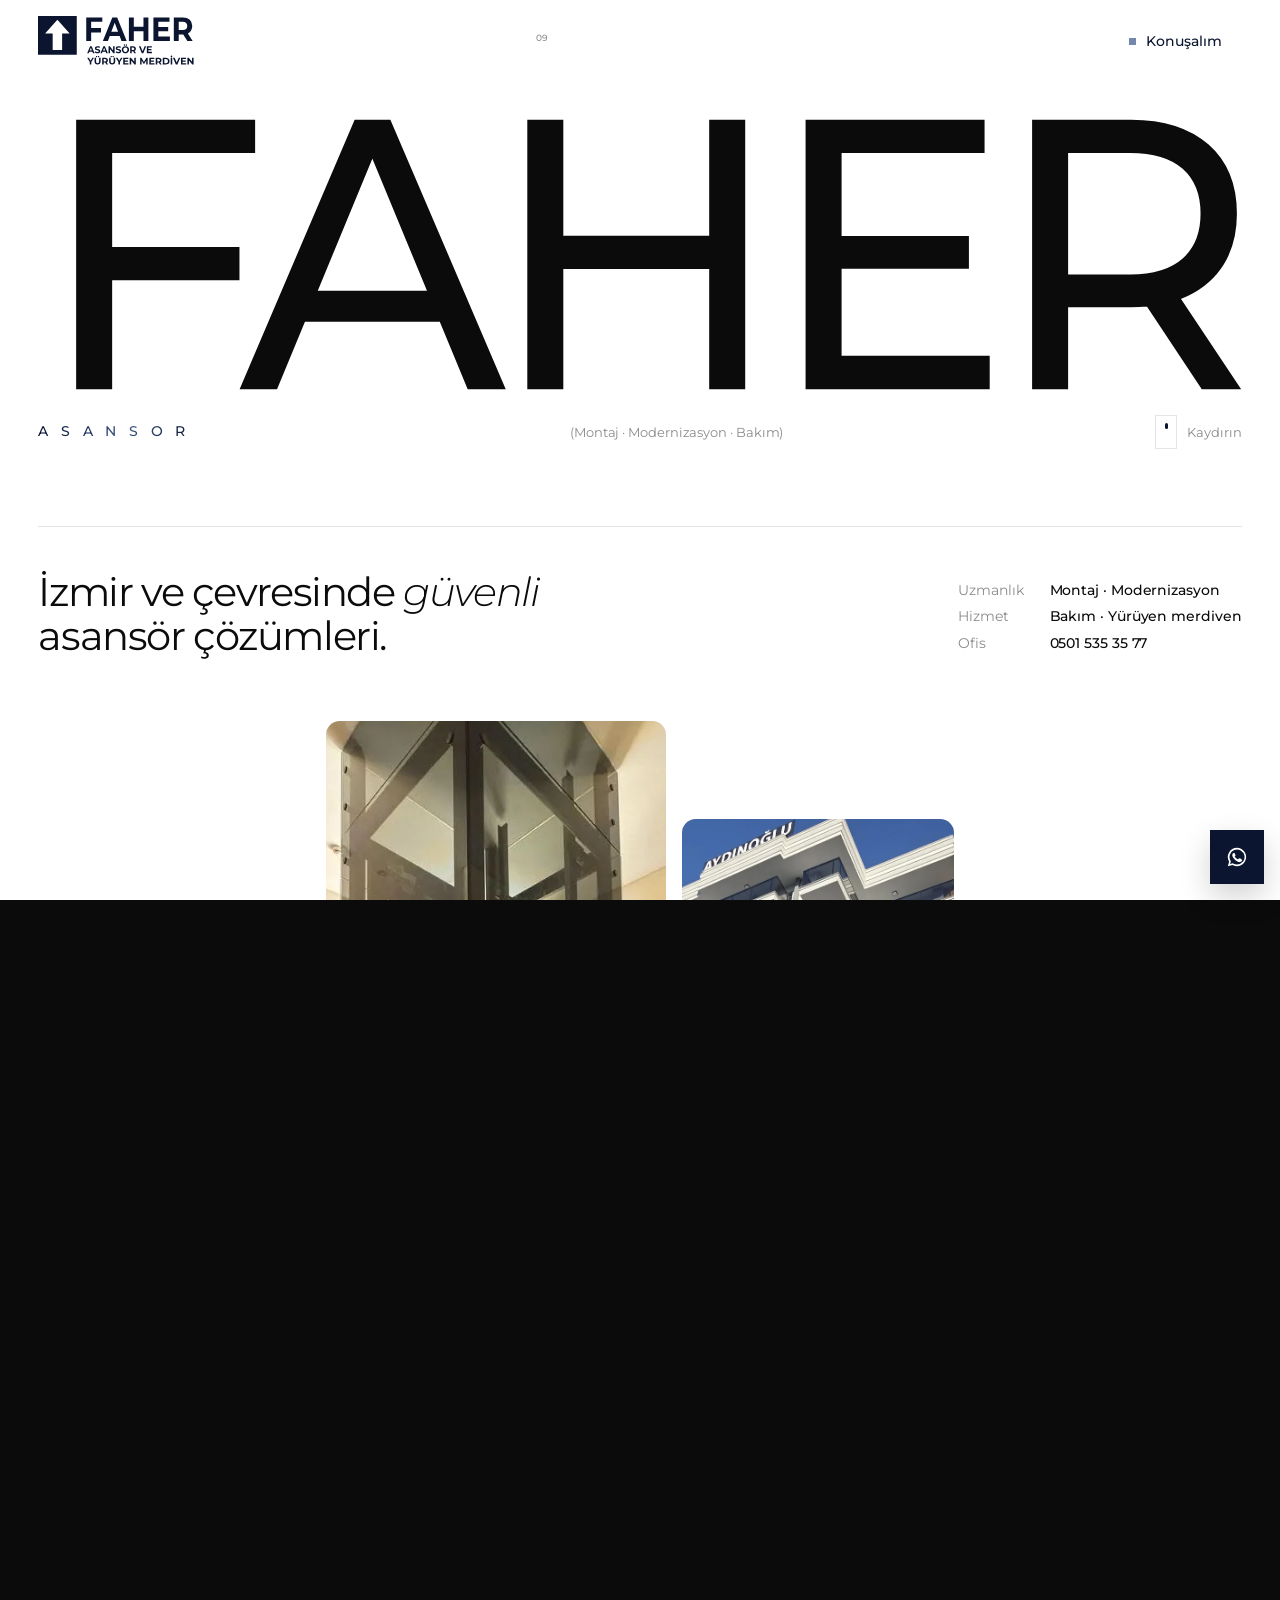
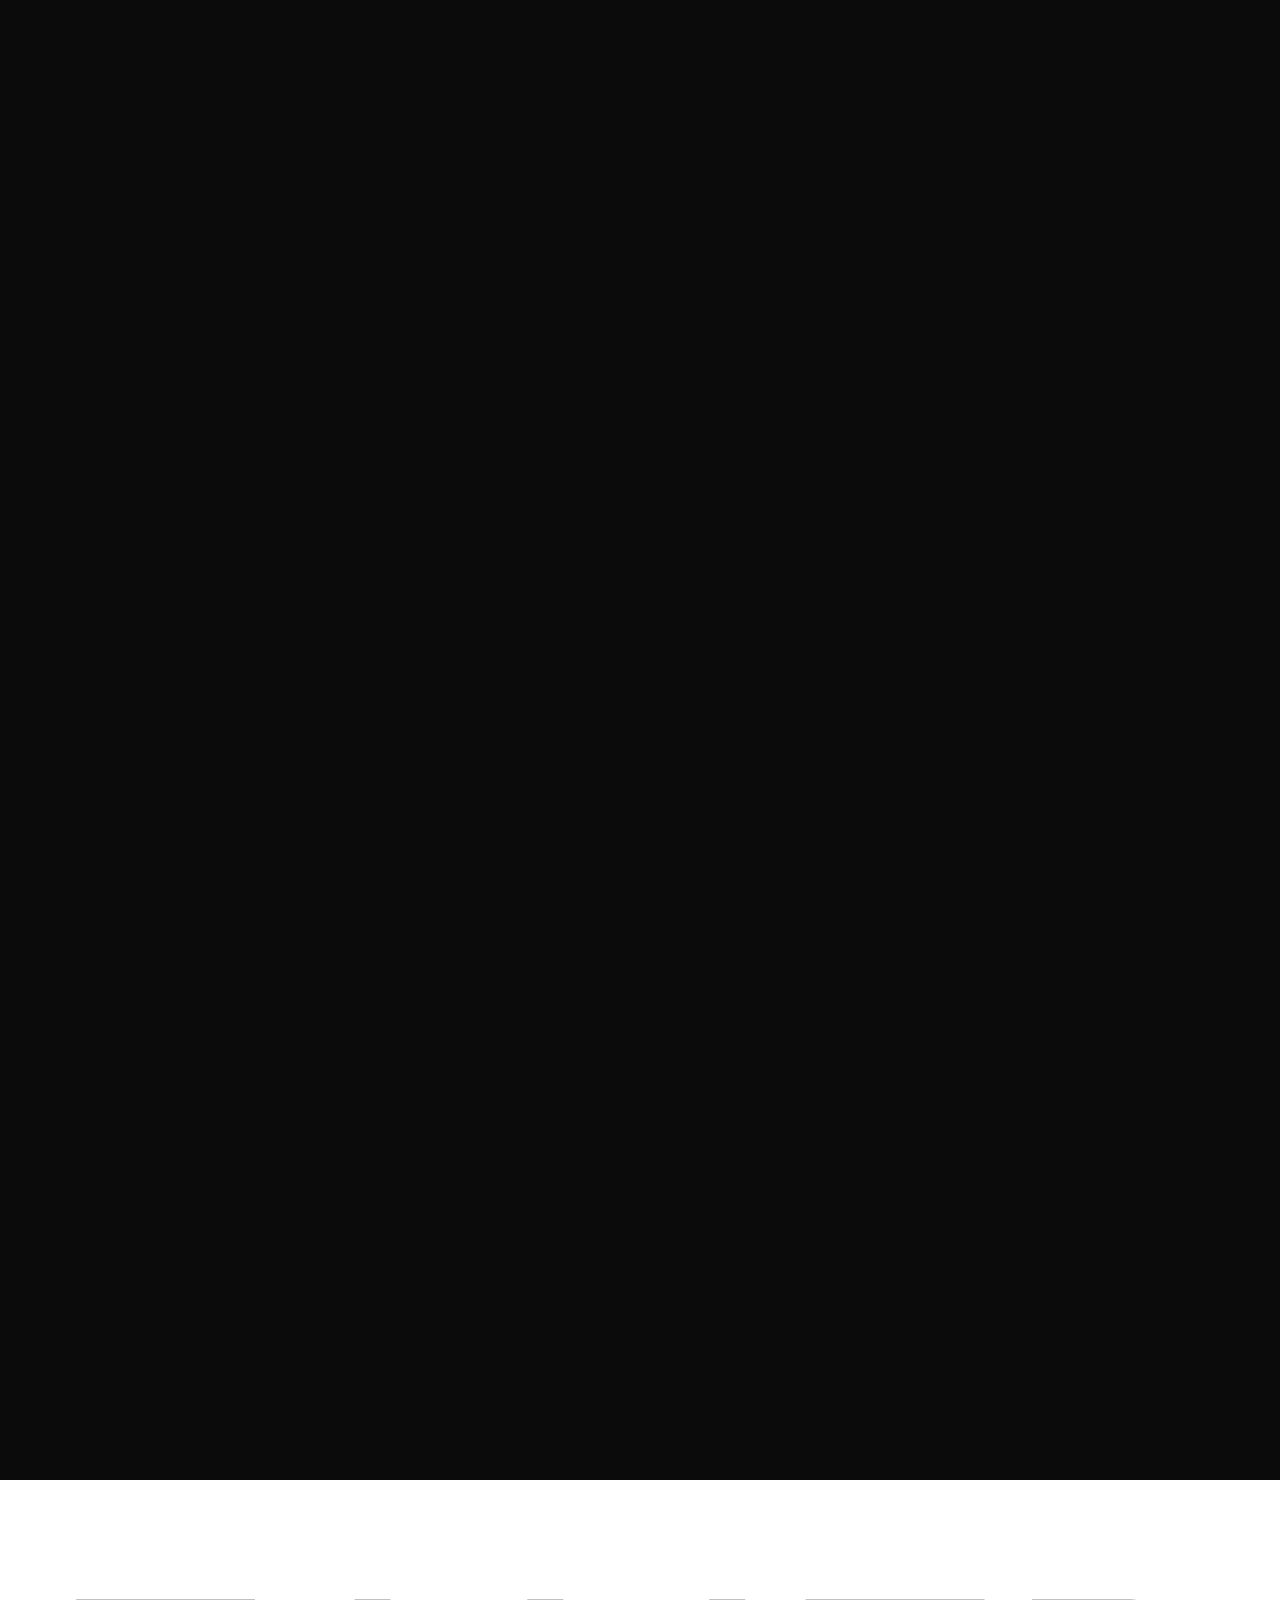
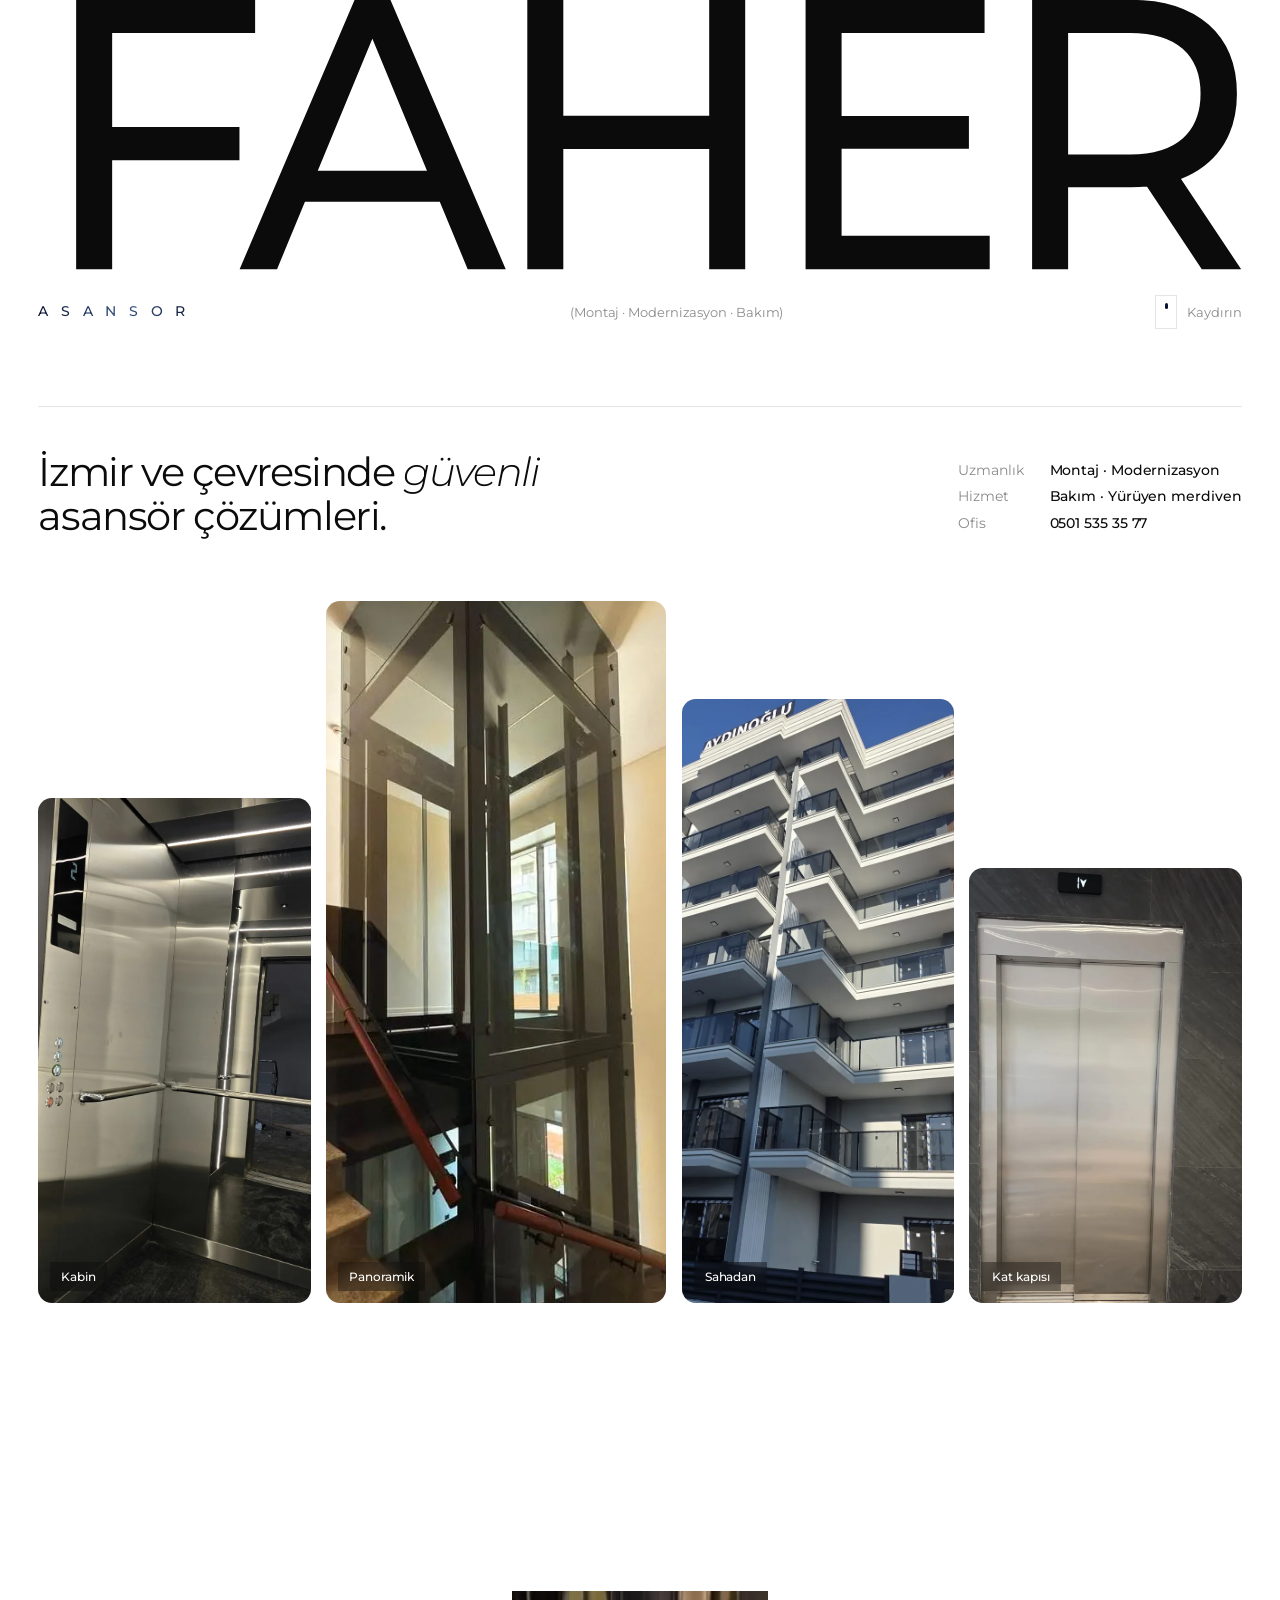
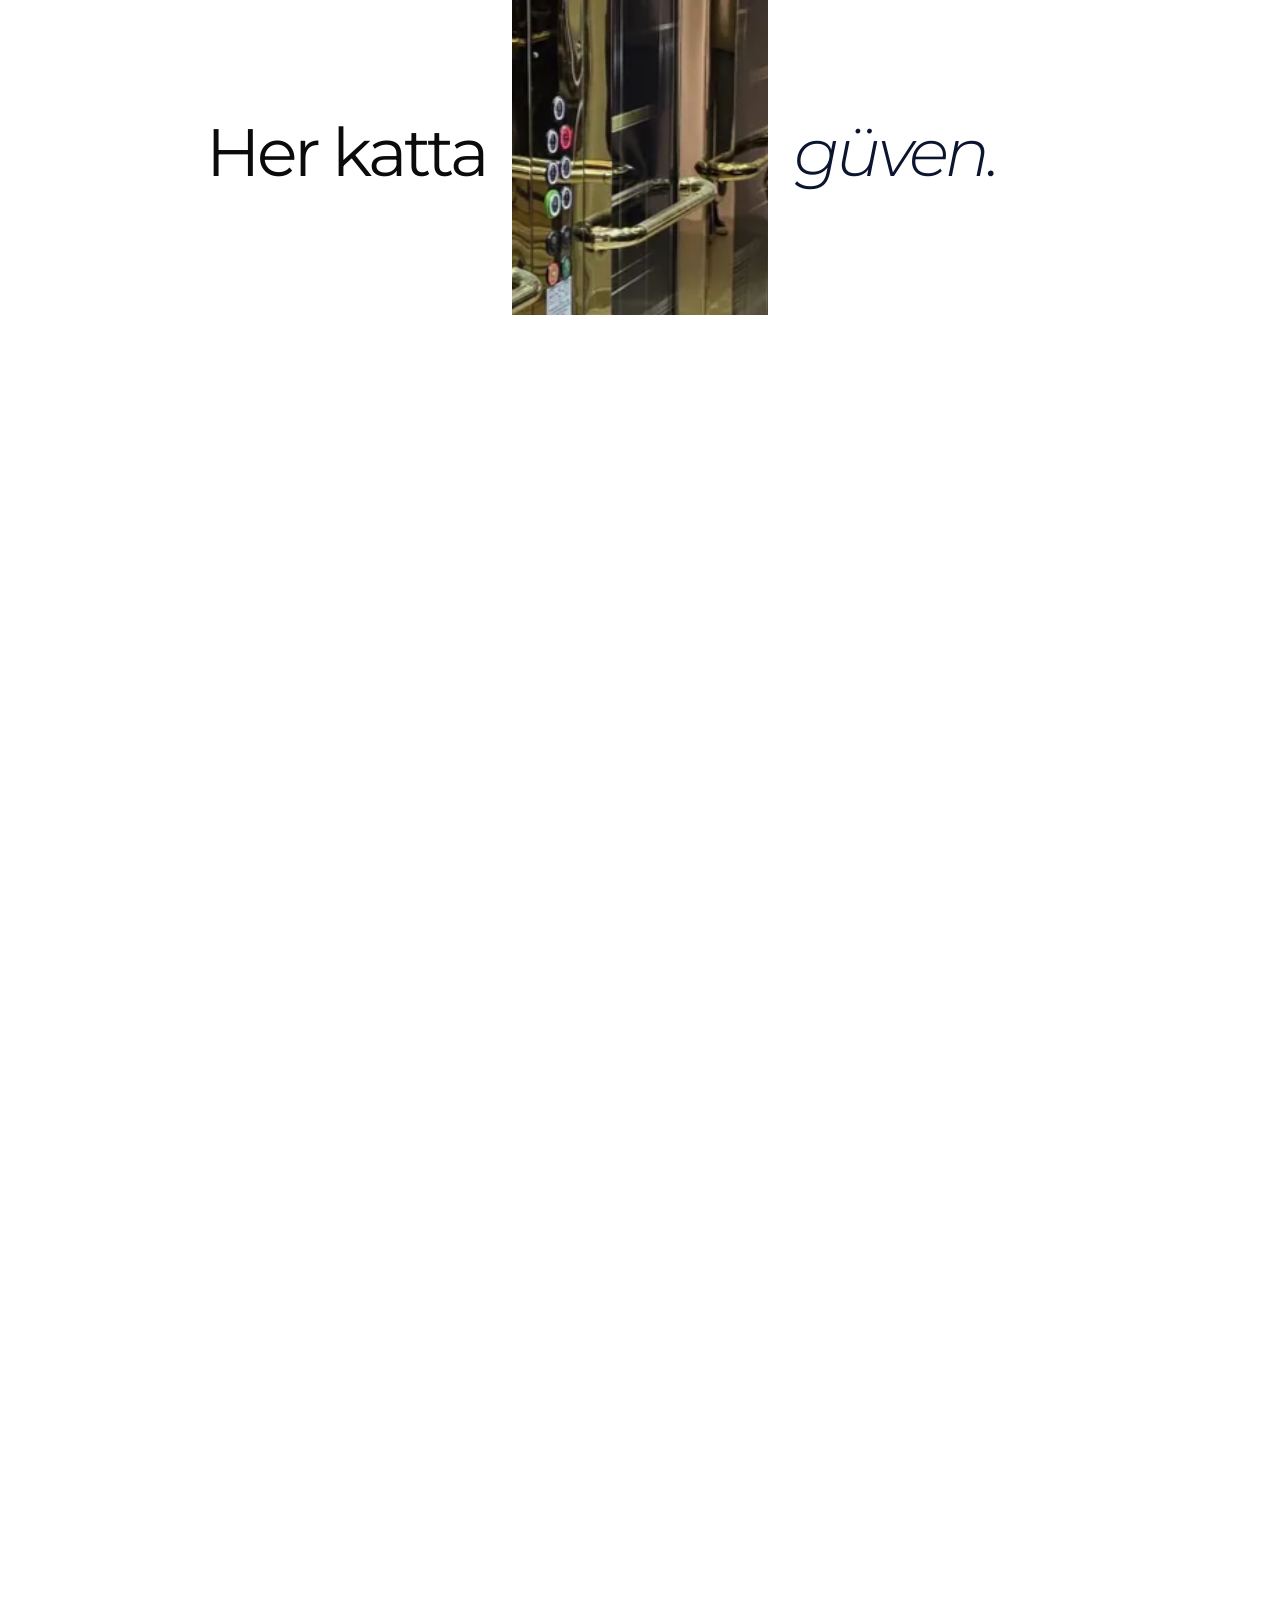
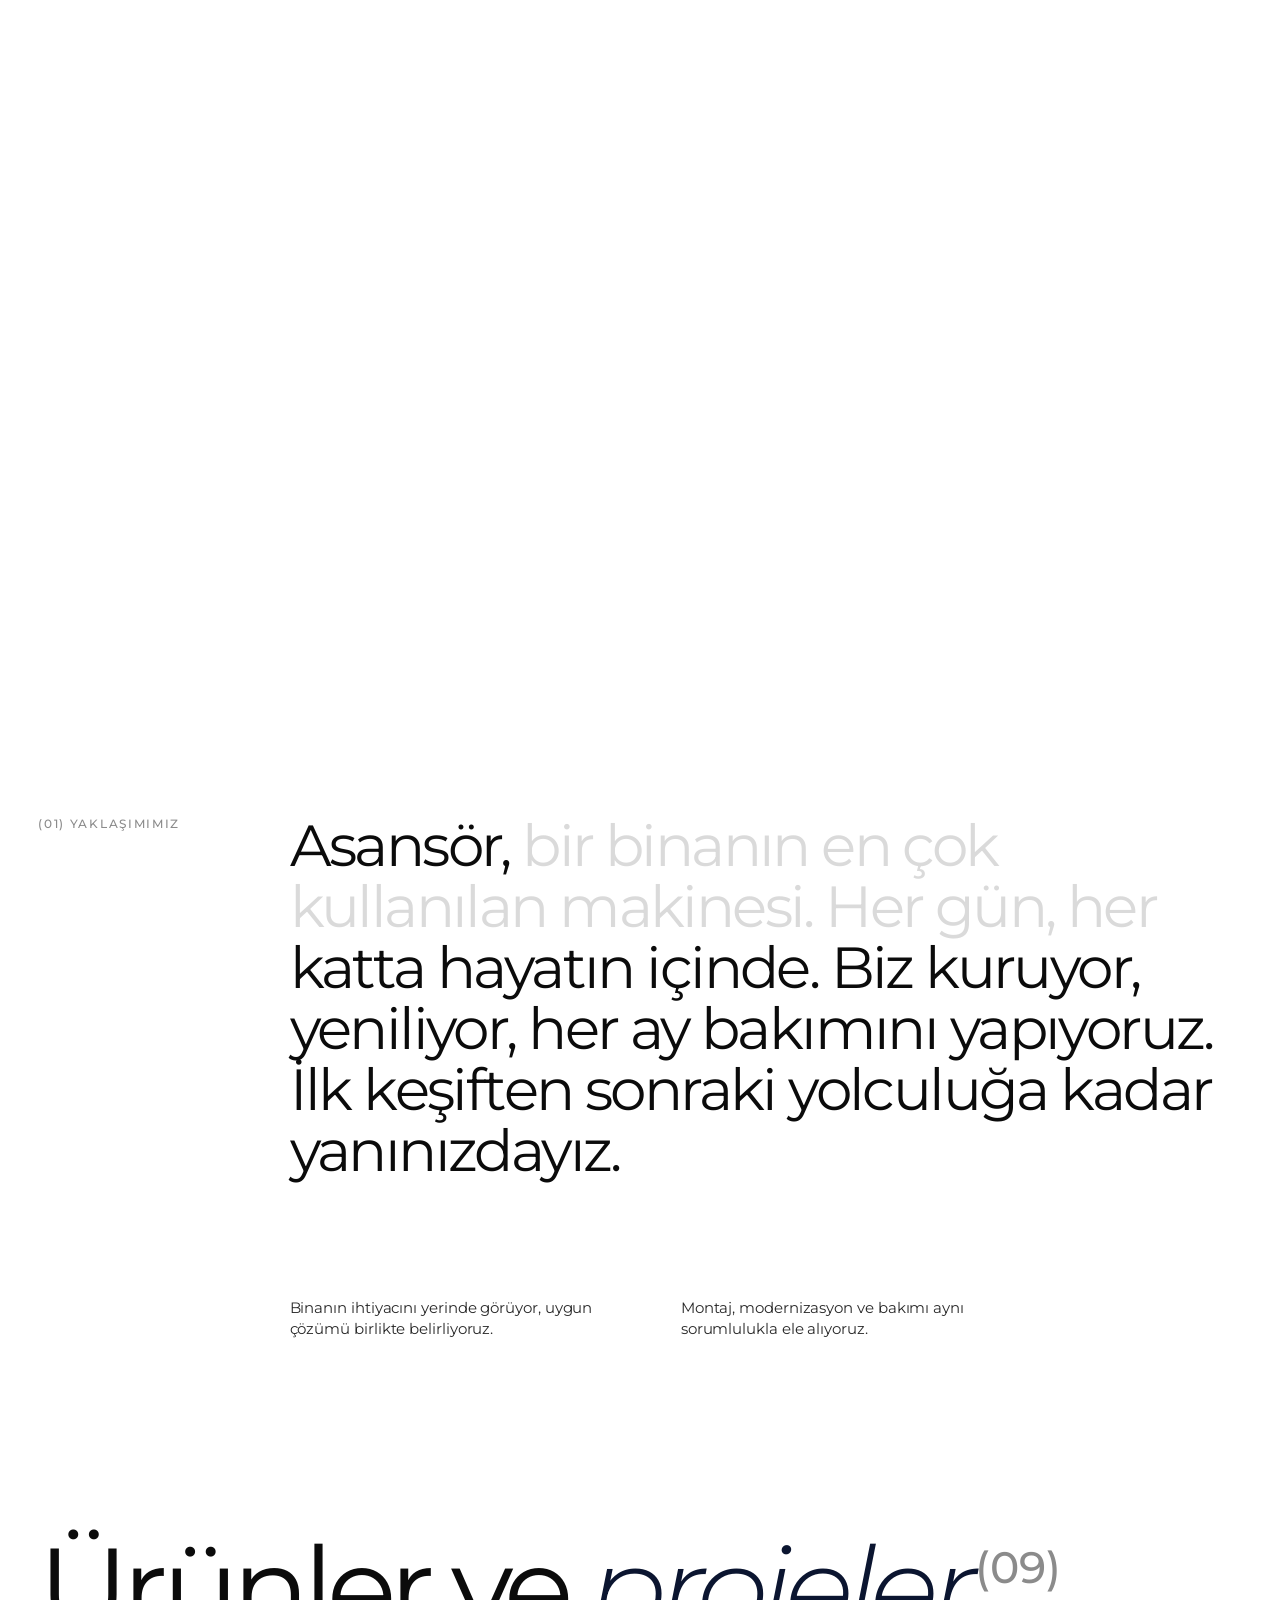
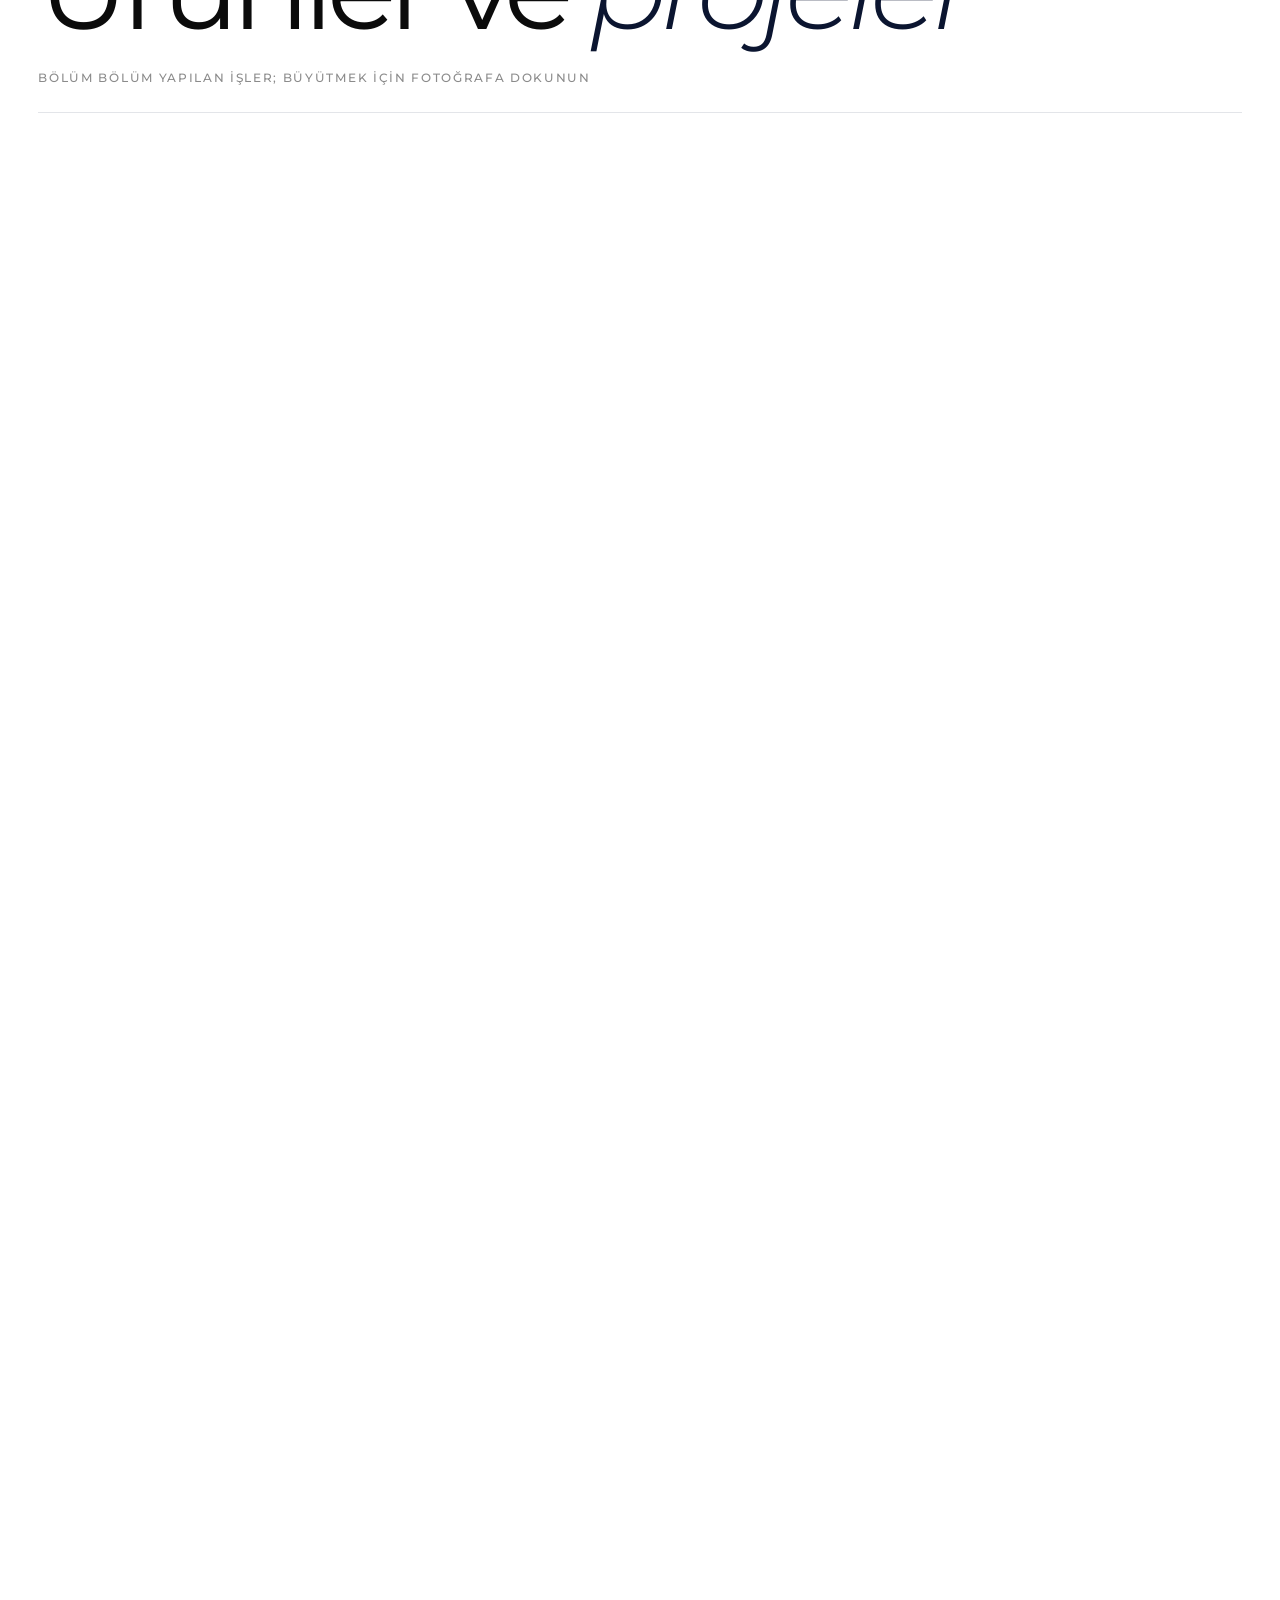
==== index.html @ 50ad5e15 "Faher Asansor kurumsal site v7: 80 saha fotografi, 13 bolum" ====
<!doctype html>
<html lang="tr"><head><meta charset="utf-8"><meta name="viewport" content="width=device-width,initial-scale=1,viewport-fit=cover">
<title>Faher Asansör | İzmir ve çevresinde asansör çözümleri</title>
<meta name="description" content="İzmir ve çevresinde asansör montajı, modernizasyon, bakım ve yürüyen merdiven çözümleri. Faher Asansör ile iletişime geçin.">
<meta name="theme-color" content="#ffffff"><meta property="og:title" content="Faher Asansör"><meta property="og:description" content="İzmir ve çevresinde güvenli asansör çözümleri."><meta property="og:image" content="assets/hero-kabin.webp">
<link rel="icon" href="assets/faher_ikon.svg" type="image/svg+xml">
<link rel="preconnect" href="https://fonts.googleapis.com"><link rel="preconnect" href="https://fonts.gstatic.com" crossorigin><link rel="stylesheet" href="https://fonts.googleapis.com/css2?family=Montserrat:ital,wght@0,300;0,400;0,500;0,600;1,300;1,400&display=swap">

<style>
:root{
  --bg:#ffffff;
  --bg-2:#f4f5f7;
  --ink:#0b0b0b;
  --ink-2:#2a2a2a;
  --gray:#8b8b8b;
  --line:#e3e5e9;
  --accent:#0b1530;
  --accent-d:#0b1530;
  --accent-grad:linear-gradient(105deg,#0b1530 0%,#263d66 38%,#405b88 52%,#0b1530 100%);
  --font:"Montserrat",system-ui,-apple-system,"Segoe UI",Roboto,sans-serif;
  --gut:clamp(16px,3vw,44px);
  --ease:cubic-bezier(.22,1,.36,1);
  --io:cubic-bezier(.76,0,.24,1);
  --r:14px;
}
*{box-sizing:border-box;margin:0;padding:0}
html{-webkit-text-size-adjust:100%}
html.lenis,html.lenis body{height:auto}
.lenis.lenis-smooth{scroll-behavior:auto!important}
body{background:var(--bg);color:var(--ink);font-family:var(--font);font-weight:400;line-height:1.45;overflow-x:hidden;-webkit-font-smoothing:antialiased;letter-spacing:-.005em}
a{color:inherit;text-decoration:none}
button{font:inherit;color:inherit;background:none;border:0;cursor:pointer}
img,video{display:block;max-width:100%}
::selection{background:var(--ink);color:#fff}
.accent-t{background:var(--accent-grad);-webkit-background-clip:text;background-clip:text;color:transparent}
.tag{font-size:12px;font-weight:500;letter-spacing:.14em;text-transform:uppercase;color:var(--gray)}
.paren{color:var(--gray);font-weight:400}
sup.c{font-size:.38em;font-weight:500;vertical-align:top;position:relative;top:.35em;margin-left:.12em;color:var(--gray);letter-spacing:0}

/* ---------------- header ---------------- */
.hdr{position:fixed;inset:0 0 auto;z-index:50;display:grid;grid-template-columns:1fr auto 1fr;align-items:center;padding:16px var(--gut);transition:transform .7s var(--ease),background .4s,border-color .4s;border-bottom:1px solid transparent}
.hdr.hide{transform:translateY(-105%)}
.hdr.solid{background:rgba(255,255,255,.86);backdrop-filter:blur(16px);-webkit-backdrop-filter:blur(16px);border-color:var(--line)}
.brand{display:flex;align-items:center;gap:12px}
.brand img{width:40px;height:auto}
.brand .w{display:flex;flex-direction:column;line-height:1}
.brand .w b{font-weight:600;font-size:15px;letter-spacing:.16em}
.brand .w i{font-style:normal;font-size:8.5px;letter-spacing:.78em;margin-top:5px;font-weight:500}
.nav{display:flex;gap:30px;font-size:14px;font-weight:500}
.nav a{position:relative;padding:4px 0}
.nav a sup{font-size:9px;color:var(--gray);margin-left:2px}
.nav a::after{content:"";position:absolute;left:0;right:0;bottom:0;height:1px;background:currentColor;transform:scaleX(0);transform-origin:right;transition:transform .6s var(--ease)}
.nav a:hover::after{transform:scaleX(1);transform-origin:left}
.hdr-r{justify-self:end;display:flex;align-items:center;gap:10px}
.btn-k{display:inline-flex;align-items:center;gap:10px;height:44px;padding:0 20px;border-radius:0;background:var(--ink);color:#fff;font-size:14px;font-weight:500;overflow:hidden;position:relative;isolation:isolate}
.btn-k::before{content:"";position:absolute;inset:0;background:var(--accent-grad);transform:translateY(101%);transition:transform .6s var(--ease);z-index:-1}
.btn-k:hover::before{transform:none}
.btn-k:hover{color:var(--ink)}
.btn-k .d{width:7px;height:7px;border-radius:0;background:var(--accent);transition:background .4s}
.btn-k:hover .d{background:var(--ink)}
.burger{display:none;width:44px;height:44px;border-radius:0;border:1px solid var(--line);place-items:center;background:#fff}
.burger i{display:block;width:16px;height:7px;position:relative}
.burger i::before,.burger i::after{content:"";position:absolute;left:0;right:0;height:1.5px;background:var(--ink);transition:transform .5s var(--ease)}
.burger i::before{top:0}.burger i::after{bottom:0}
body.open .burger i::before{transform:translateY(2.75px) rotate(45deg)}
body.open .burger i::after{transform:translateY(-2.75px) rotate(-45deg)}
.mnav{position:fixed;inset:0;z-index:45;background:#fff;padding:100px var(--gut) 30px;display:flex;flex-direction:column;justify-content:space-between;clip-path:inset(0 0 100% 0);transition:clip-path .8s var(--io)}
body.open .mnav{clip-path:inset(0)}
body.open .hdr{background:#fff;transform:none}
.mnav nav a{display:flex;justify-content:space-between;align-items:baseline;font-size:clamp(40px,11vw,64px);font-weight:500;letter-spacing:-.04em;line-height:1.1;padding:8px 0;border-bottom:1px solid var(--line)}
.mnav nav a span{font-size:13px;letter-spacing:0;color:var(--gray);font-weight:400}
.mnav .m-foot{display:flex;flex-direction:column;gap:8px;font-size:15px}
@media (max-width:960px){.nav{display:none}.hdr{grid-template-columns:1fr auto}.burger{display:grid}.hdr-r .btn-k{display:none}}

/* ---------------- line reveal ---------------- */
.lr{display:block;overflow:hidden}
.lr>span{display:block;transform:translateY(110%);transition:transform 1.25s var(--ease)}
.in .lr>span,.lr.in>span{transform:none}
.fade{opacity:0;transform:translateY(24px);transition:opacity 1.1s var(--ease),transform 1.1s var(--ease)}
.fade.in{opacity:1;transform:none}

/* ---------------- hero ---------------- */
.hero{padding:104px var(--gut) 0;display:flex;flex-direction:column}
.hero .wordmark{padding-bottom:clamp(40px,6vw,90px);border-bottom:1px solid var(--line);margin-bottom:clamp(28px,3.4vw,48px)}
.hero-top{display:grid;grid-template-columns:1.5fr 1fr;gap:40px;align-items:start}
.hero-lead{font-size:clamp(26px,3.15vw,50px);line-height:1.08;letter-spacing:-.035em;font-weight:400;max-width:20ch}
.hero-lead em{font-style:italic;font-weight:300}
.hero-meta{justify-self:end;display:grid;grid-template-columns:auto auto;gap:6px 26px;font-size:14px;padding-top:10px}
.hero-meta dt{color:var(--gray)}
.hero-meta dd{font-weight:500}
.hero-reel{display:grid;grid-template-columns:1fr 1.25fr 1fr 1fr;gap:clamp(10px,1.2vw,18px);margin:clamp(36px,5vw,72px) 0 0;align-items:end;height:min(78svh,62vw)}
.reel{position:relative;overflow:hidden;border-radius:var(--r);background:var(--bg-2);height:100%;clip-path:inset(100% 0 0 0 round var(--r));transition:clip-path 1.5s var(--io)}
.reel:nth-child(1){height:72%}
.reel:nth-child(3){height:86%}
.reel:nth-child(4){height:62%}
.ready .reel{clip-path:inset(0 0 0 0 round var(--r))}
.ready .reel:nth-child(2){transition-delay:.08s}.ready .reel:nth-child(3){transition-delay:.16s}.ready .reel:nth-child(4){transition-delay:.24s}
.reel img{position:absolute;inset:0;width:100%;height:100%;object-fit:cover;transform:scale(1.2);transition:transform 2.2s var(--ease)}
.ready .reel img{transform:scale(1)}
.reel .lbl{position:absolute;left:12px;bottom:12px;font-size:12px;font-weight:500;color:#fff;background:rgba(11,11,11,.35);backdrop-filter:blur(8px);-webkit-backdrop-filter:blur(8px);padding:6px 11px;border-radius:0}
.wordmark{position:relative;line-height:.8;padding-bottom:clamp(14px,2vw,26px)}
.wordmark svg{width:100%;height:auto;display:block;overflow:visible}
.wordmark text{font-family:var(--font);font-weight:500;letter-spacing:-.045em}
.wordmark .wm-row{display:flex;justify-content:space-between;align-items:center;margin-top:10px;font-size:13px}
.wordmark .wm-row .fu{letter-spacing:.9em;font-weight:500;font-size:clamp(10px,1.1vw,15px)}
.wm-ch{transform:translateY(105%);transition:transform 1.5s var(--ease) .25s}
.ready .wm-ch{transform:none}
.scroll-ind{display:flex;align-items:center;gap:10px;color:var(--gray)}
.scroll-ind i{width:22px;height:34px;border:1px solid var(--line);border-radius:0;position:relative}
.scroll-ind i::after{content:"";position:absolute;left:50%;top:7px;width:3px;height:6px;margin-left:-1.5px;border-radius:2px;background:var(--accent);animation:sc 1.8s var(--ease) infinite}
@keyframes sc{60%{transform:translateY(10px);opacity:0}100%{opacity:0}}
@media (max-width:820px){
  .hero{padding-top:96px}
  .hero-top{grid-template-columns:1fr;gap:24px}
  .hero-meta{justify-self:start}
  .hero-reel{grid-template-columns:repeat(4,72vw);overflow-x:auto;scroll-snap-type:x mandatory;margin-left:calc(var(--gut) * -1);margin-right:calc(var(--gut) * -1);padding:0 var(--gut);scrollbar-width:none;min-height:0;height:min(64svh,520px);flex:none;align-items:stretch}
  .hero-reel::-webkit-scrollbar{display:none}
  .reel,.reel:nth-child(n){height:100%;scroll-snap-align:center}
  .wordmark .wm-row .hide-m{display:none}
}

/* ---------------- stage (expanding film) ---------------- */
.stage{height:280vh;position:relative}
.stage-pin{position:sticky;top:0;height:100svh;overflow:hidden;display:grid;place-items:center}
.stage-film{position:absolute;inset:0;clip-path:inset(var(--y,30%) var(--x,38%) round var(--rr,14px));will-change:clip-path}
.stage-film img{width:100%;height:100%;object-fit:cover;transform:scale(var(--s,1.3))}
.stage-film::after{content:"";position:absolute;inset:0;background:linear-gradient(180deg,rgba(0,0,0,.15),rgba(0,0,0,.45));opacity:var(--sh,0)}
.stage-pin{background:#fff}
.stage-w{position:absolute;top:50%;font-size:clamp(34px,5.2vw,96px);font-weight:400;letter-spacing:-.05em;line-height:1;white-space:nowrap;transform:translateY(-50%);z-index:2;color:var(--ink);transition:color .6s var(--ease)}
.stage-pin.cov .stage-w{color:#fff}
.stage-w.l{right:calc(50% + 12vw)}
.stage-w.r{left:calc(50% + 12vw)}
.stage-w em{font-style:italic;font-weight:300}
.stage-cap{position:absolute;left:var(--gut);right:var(--gut);bottom:28px;display:flex;justify-content:space-between;color:#fff;font-size:13px;z-index:2;opacity:var(--sh,0)}
@media (max-width:820px){.stage{height:220vh}.stage-w{font-size:11vw;transform:none}.stage-w.l{right:auto;left:var(--gut);top:12svh}.stage-w.r{left:auto;right:var(--gut);top:auto;bottom:12svh}}

/* ---------------- manifesto ---------------- */
.mf{padding:clamp(110px,15vw,220px) var(--gut)}
.mf-grid{display:grid;grid-template-columns:200px 1fr;gap:clamp(20px,4vw,60px)}
.mf-txt{font-size:clamp(30px,4.5vw,74px);line-height:1.06;letter-spacing:-.045em;font-weight:400}
.mf-txt .w{color:#d9dce2;transition:color .4s}
.mf-txt .w.on{color:var(--ink)}
.mf-txt .pic{display:inline-block;vertical-align:middle;width:1.9em;height:.92em;border-radius:0;overflow:hidden;margin:0 .08em;position:relative;top:-.06em;transform:scale(0);transition:transform .9s var(--ease)}
.mf-txt .pic.on{transform:none}
.mf-txt .pic img,.mf-txt .pic video{width:100%;height:100%;object-fit:cover}
.mf-foot{grid-column:2;display:flex;gap:clamp(20px,4vw,60px);margin-top:clamp(40px,5vw,70px);font-size:15px;color:var(--ink-2);flex-wrap:wrap}
.mf-foot p{max-width:34ch}
@media (max-width:820px){.mf-grid{grid-template-columns:1fr}.mf-foot{grid-column:1}}

/* ---------------- work ---------------- */
.work{padding:0 var(--gut) clamp(90px,12vw,170px)}
.work-head{display:flex;justify-content:space-between;align-items:flex-end;flex-wrap:wrap;gap:24px;padding-bottom:26px;border-bottom:1px solid var(--line);margin-bottom:clamp(26px,3vw,40px)}
.h2{font-size:clamp(52px,9vw,156px);font-weight:400;letter-spacing:-.06em;line-height:.88}
.filters{display:flex;flex-wrap:wrap;gap:4px 22px;font-size:15px;font-weight:500}
.filters button{position:relative;color:var(--gray);transition:color .3s;padding:4px 0 4px 14px}
.filters button sup{font-size:10px;margin-left:2px}
.filters button::before{content:"";position:absolute;left:0;top:50%;width:7px;height:7px;margin-top:-3.5px;border-radius:0;background:var(--accent-grad);transform:scale(0);transition:transform .4s var(--ease)}
.filters button.on{color:var(--ink)}
.filters button.on::before{transform:scale(1)}
.filters button:hover{color:var(--ink)}
.grid{display:grid;grid-template-columns:repeat(12,1fr);gap:clamp(30px,4vw,64px) clamp(12px,1.6vw,24px)}
.card{grid-column:span 4;transition:opacity .6s var(--ease)}
.card:nth-child(6n+1){grid-column:span 5}
.card:nth-child(6n+2){grid-column:7 / span 6;margin-top:clamp(40px,10vw,160px)}
.card:nth-child(6n+3){grid-column:2 / span 4}
.card:nth-child(6n+4){grid-column:7 / span 5;margin-top:clamp(20px,6vw,90px)}
.card:nth-child(6n+5){grid-column:1 / span 6}
.card:nth-child(6n+6){grid-column:8 / span 5;margin-top:clamp(40px,10vw,160px)}
.card.off{display:none}
.grid.filtered .card{grid-column:span 6!important;margin-top:0!important}
.c-media{position:relative;aspect-ratio:4/5;border-radius:var(--r);overflow:hidden;background:var(--bg-2);cursor:pointer;transform:translateZ(0)}
.c-media img,.c-media video{position:absolute;inset:0;width:100%;height:100%;object-fit:cover;transition:transform 1.4s var(--ease),opacity .6s}
.c-media video{opacity:0}
.card.play .c-media video{opacity:1}
.card:hover .c-media img,.card:hover .c-media video{transform:scale(1.04)}
.c-info{display:grid;grid-template-columns:auto 1fr auto;gap:14px;align-items:baseline;padding-top:16px}
.c-info .n{font-size:13px;color:var(--gray)}
.c-info h3{font-size:clamp(20px,1.7vw,26px);font-weight:500;letter-spacing:-.03em}
.c-info p{font-size:14px;color:var(--gray);text-align:right}
@media (max-width:820px){
  .grid,.grid.filtered{grid-template-columns:1fr 1fr;gap:34px 12px}
  .card,.card:nth-child(n),.grid.filtered .card{grid-column:span 2!important;margin-top:0!important}
  .card:nth-child(n){grid-column:span 2!important}
  .c-info{grid-template-columns:auto 1fr}
  .c-info p{grid-column:2;text-align:left;margin-top:-10px}
}

/* ---------------- marquee ---------------- */
.mq{background:var(--ink);color:#fff;padding:clamp(22px,3vw,40px) 0;overflow:hidden}
.mq-in{display:flex;width:max-content;will-change:transform}
.mq-in span{display:flex;align-items:center;gap:clamp(20px,3vw,44px);padding-right:clamp(20px,3vw,44px);font-size:clamp(40px,7vw,120px);font-weight:400;letter-spacing:-.05em;line-height:1;white-space:nowrap}
.mq-in span em{font-style:italic;font-weight:300}
.mq-in img{width:clamp(36px,5vw,78px);height:auto}

/* ---------------- services ---------------- */
.svc{padding:clamp(90px,12vw,170px) var(--gut)}
.svc-head{display:grid;grid-template-columns:1fr 1fr;gap:30px;align-items:end;margin-bottom:clamp(36px,5vw,70px)}
.svc-head p{font-size:clamp(17px,1.4vw,20px);color:var(--ink-2);max-width:38ch;justify-self:end}
.svc-list{border-top:1px solid var(--line)}
.sv{position:relative;display:grid;grid-template-columns:90px 1fr 1fr 60px;gap:20px;align-items:center;padding:clamp(20px,2.6vw,34px) 14px;border-bottom:1px solid var(--line);overflow:hidden;isolation:isolate;transition:color .5s var(--ease)}
.sv::before{content:"";position:absolute;inset:0;background:var(--ink);transform:scaleY(0);transform-origin:bottom;transition:transform .6s var(--io);z-index:-1}
.sv:hover{color:#fff}
.sv:hover::before{transform:scaleY(1)}
.sv .n{font-size:13px;color:var(--gray)}
.sv h3{font-size:clamp(28px,4vw,62px);font-weight:400;letter-spacing:-.05em;line-height:1}
.sv p{font-size:15px;color:var(--gray);max-width:40ch;transition:color .5s}
.sv:hover p{color:rgba(255,255,255,.7)}
.sv .ar{justify-self:end;width:46px;height:46px;border-radius:0;border:1px solid var(--line);display:grid;place-items:center;font-size:18px;transition:transform .6s var(--ease),background .5s,border-color .5s,color .5s}
.sv:hover .ar{transform:rotate(-45deg);background:var(--accent-grad);border-color:transparent;color:var(--ink)}
.peek{position:fixed;left:0;top:0;width:240px;aspect-ratio:4/5;border-radius:12px;overflow:hidden;z-index:30;pointer-events:none;opacity:0;transform:translate(-50%,-50%) scale(.6) rotate(-4deg);transition:opacity .4s var(--ease),transform .6s var(--ease)}
.peek.on{opacity:1;transform:translate(-50%,-50%) scale(1) rotate(0)}
.peek img{width:100%;height:100%;object-fit:cover}
@media (max-width:820px){.svc-head{grid-template-columns:1fr}.svc-head p{justify-self:start}.sv{grid-template-columns:36px 1fr 46px;padding:20px 0}.sv p{grid-column:2/3}.sv .ar{grid-row:1;grid-column:3}.sv::before{display:none}.sv:hover{color:inherit}.peek{display:none}}

/* ---------------- process (stacking cards) ---------------- */
.proc{padding:0 var(--gut) clamp(90px,12vw,170px)}
.proc-head{display:flex;justify-content:space-between;align-items:flex-end;flex-wrap:wrap;gap:20px;margin-bottom:clamp(30px,4vw,60px)}
.stack{display:flex;flex-direction:column;gap:18px}
.sc{position:sticky;top:calc(96px + var(--i) * 18px);min-height:min(56svh,460px);background:#fff;border:1px solid var(--line);border-radius:22px;padding:clamp(24px,3.4vw,52px);display:grid;grid-template-columns:1fr 1.2fr;gap:30px;box-shadow:0 -10px 40px rgba(0,0,0,.04);transform-origin:top center}
.sc:nth-child(even){background:var(--bg-2)}
.sc .num{font-size:clamp(90px,14vw,230px);line-height:.8;font-weight:300;letter-spacing:-.07em}
.sc .tx{display:flex;flex-direction:column;justify-content:space-between;gap:30px}
.sc h3{font-size:clamp(30px,3.6vw,56px);font-weight:400;letter-spacing:-.045em;line-height:1}
.sc p{font-size:clamp(16px,1.3vw,19px);color:var(--ink-2);max-width:40ch}
.sc .meta{display:flex;justify-content:space-between;font-size:13px;color:var(--gray);border-top:1px solid var(--line);padding-top:16px}
@media (max-width:820px){.sc{grid-template-columns:1fr;top:calc(84px + var(--i) * 12px);min-height:0}}

/* ---------------- contact ---------------- */
.ct{padding:clamp(90px,12vw,170px) var(--gut) 0;border-top:1px solid var(--line)}
.ct-top{display:grid;grid-template-columns:1fr 1fr;gap:30px;align-items:end}
.ct h2{font-size:clamp(64px,13.5vw,240px);font-weight:400;letter-spacing:-.065em;line-height:.85}
.ct h2 em{font-style:italic;font-weight:300}
.ct-side{justify-self:end;display:flex;flex-direction:column;gap:22px;align-items:flex-end;text-align:right;padding-bottom:18px}
.ct-side p{max-width:34ch;color:var(--ink-2);font-size:17px}
.ct-btns{display:flex;gap:10px;flex-wrap:wrap;justify-content:flex-end}
.btn-o{display:inline-flex;align-items:center;gap:10px;height:52px;padding:0 24px;border-radius:0;border:1px solid var(--ink);font-size:15px;font-weight:500;transition:background .4s,color .4s}
.btn-o:hover{background:var(--ink);color:#fff}
.ct .btn-k{height:52px;padding:0 26px;font-size:15px}
.ct-rows{display:grid;grid-template-columns:repeat(3,1fr);margin-top:clamp(60px,8vw,110px);border-top:1px solid var(--line)}
.ct-rows>div{padding:22px 0;display:flex;flex-direction:column;gap:6px}
.ct-rows>div+div{padding-left:24px;border-left:1px solid var(--line)}
.ct-rows a{font-size:clamp(20px,2vw,30px);letter-spacing:-.03em;font-weight:500;width:max-content;background:linear-gradient(currentColor,currentColor) 0 100%/0 1px no-repeat;transition:background-size .6s var(--ease)}
.ct-rows a:hover{background-size:100% 1px}
.big-foot{margin-top:clamp(50px,7vw,100px);overflow:hidden;padding-top:10px}
.big-foot svg{width:100%;height:auto;display:block;margin-bottom:-2.2%}
.big-foot text{font-family:var(--font);font-weight:500;letter-spacing:-.045em}
.foot-bar{display:flex;justify-content:space-between;flex-wrap:wrap;gap:12px;padding:18px 0 24px;font-size:13px;color:var(--gray);border-top:1px solid var(--line)}
@media (max-width:820px){.ct-top{grid-template-columns:1fr}.ct-side{justify-self:start;align-items:flex-start;text-align:left}.ct-btns{justify-content:flex-start}.ct-rows{grid-template-columns:1fr}.ct-rows>div+div{padding-left:0;border-left:0;border-top:1px solid var(--line)}}

/* ---------------- whatsapp fab ---------------- */
.fab{position:fixed;right:16px;bottom:16px;z-index:44;display:flex;align-items:center;gap:10px;height:54px;padding:0 20px 0 16px;border-radius:0;background:var(--ink);color:#fff;font-size:14px;font-weight:500;box-shadow:0 12px 30px rgba(0,0,0,.18);transform:translateY(140%);transition:transform .7s var(--ease)}
.fab.on{transform:none}
.fab svg{width:22px;height:22px;color:#25d366}
@media (min-width:821px){.fab{display:none}}


.lift{position:relative;height:620vh;background:#0b0b0c;color:#fff}.lift-stage{position:sticky;top:0;height:100vh;height:100svh;overflow:hidden;background:#0b0b0c}.cam{position:absolute;left:0;top:0;width:100%;height:100%;transform-origin:0 0}.cam>*{position:absolute}.lobby,.cabin{max-width:none;user-select:none}.plate{display:flex;align-items:center;justify-content:center;pointer-events:none}.plate img{height:66%;width:auto;max-width:94%;filter:drop-shadow(0 1px 1px #0008)}.door{overflow:hidden;background:#1a1712}.door>*{position:absolute}.etch{display:flex;align-items:flex-start;justify-content:center;opacity:0;pointer-events:none;mix-blend-mode:screen}.etch img{width:90%;margin-top:27%;opacity:.76;filter:drop-shadow(0 0 1px #fff9) drop-shadow(0 1px 2px #0008)}.leaf{top:0;height:100%;background-repeat:no-repeat;will-change:transform}.leaf-l{left:0;box-shadow:inset -1px 0 0 #0009}.leaf-r{left:50%;box-shadow:inset 1px 0 0 #fff3}.shade{position:absolute;inset:0;pointer-events:none;background:linear-gradient(90deg,#061123cc 0%,#06112359 33%,transparent 60%),linear-gradient(0deg,#061123aa,transparent 30%)}
.intro-hero{position:absolute;inset:0;z-index:3;pointer-events:none}.intro-hero .wrap{height:100%;display:flex;flex-direction:column;justify-content:center;padding-top:80px}.intro-hero .kicker{color:#dce6f3}.intro-hero .intro-title{margin:18px 0 24px;max-width:8ch;font-size:clamp(46px,7.3vw,112px);font-weight:600;line-height:.95;letter-spacing:-.065em}.intro-hero p{max-width:380px;margin:0;color:#e0e5ec}.intro-cue{position:absolute;bottom:35px;left:50%;transform:translateX(-50%);font-size:11px;letter-spacing:.18em;text-transform:uppercase}.intro-hero .btn{pointer-events:auto;margin-top:28px}
.portal{position:absolute;inset:0;z-index:4;visibility:hidden;clip-path:inset(50%)}.portal-img{position:absolute;inset:0;width:100%;height:100%;object-fit:cover;object-position:center 50%}.portal::before{content:"";position:absolute;inset:0;z-index:1;background:linear-gradient(90deg,#061123e6 0%,#06112399 45%,#06112320 82%)}.portal-in{position:relative;z-index:2;height:100%}.portal-in .wrap{height:100%;display:flex;flex-direction:column;justify-content:center}.portal h2{max-width:760px;font-size:clamp(38px,5.8vw,82px);line-height:1.05;letter-spacing:-.055em;margin:16px 0 22px;font-weight:600}.portal p{max-width:490px;margin:0;color:#e8edf4}.portal-actions{display:flex;gap:12px;margin-top:32px}.portal .kicker{color:#e0e6ee}.portal-veil{position:absolute;inset:0;z-index:3;pointer-events:none;background:linear-gradient(112deg,transparent 30%,#ffffff44 42%,transparent 53%),#ccd7e299}.portal .bar{position:absolute;left:40px;right:40px;bottom:25px;height:2px;background:#ffffff55}.portal .bar i{display:block;width:100%;height:100%;background:#fff;transform-origin:left}

/* Faher adaptations. Layout scales and grid above come from Esperanto v2. */
:root{--navy:#0b1530;--navy2:#263d66}
html{scroll-padding-top:90px}body{overflow-x:clip}
:focus-visible{outline:2px solid #405b88;outline-offset:5px}
main{position:relative;margin-top:-100svh;background:#fff;visibility:hidden}
body.site-visible main{visibility:visible}
.wrap{width:calc(100% - 2 * var(--gut));margin-inline:auto}
.kicker{font-size:11px;letter-spacing:.14em;text-transform:uppercase}
.lift{height:620svh}.lift-stage{height:100svh}
.intro-hero .intro-title{font-size:clamp(44px,7.3vw,112px);line-height:1;max-width:9ch;margin:20px 0}
.intro-hero .btn-o{pointer-events:auto;margin-top:24px;border-color:#fff;color:#fff}
.intro-hero .btn-o:hover{background:#fff;color:var(--navy)}
.intro-cue{white-space:nowrap}
.portal{background:#fff;color:var(--ink);pointer-events:none}
.portal::before{display:none}.portal .bar{display:none}
.portal .hero{height:auto;min-height:100svh;background:#fff}
.portal .hero-lead{max-width:20ch}.portal .hero-meta{color:var(--ink)}
.portal .hero p{color:inherit;max-width:none}
.portal .portal-veil{background:linear-gradient(112deg,transparent 30%,#ffffff66 42%,transparent 53%),#ccd7e299}
.portal .hero-reel{visibility:visible}
.brand img{width:172px;height:auto}
.hdr.intro{background:transparent;border-color:transparent;color:#fff}
.hdr.intro .brand{visibility:hidden;pointer-events:none}
.hdr.intro .nav{visibility:hidden;pointer-events:none}
.hdr.intro .btn-k{background:#fff;color:var(--navy)}
body.open .hdr.intro{color:var(--ink)}body.open .hdr.intro .brand{visibility:visible;pointer-events:auto}
.btn-k:hover,.sv:hover .ar{color:#fff}.btn-k .d{background:#7388ab}.btn-k:hover .d{background:#fff}
.burger,.btn-o,.btn-k,.sv .ar,.fab{border-radius:0}
.mnav{visibility:hidden}.mnav[aria-hidden="false"]{visibility:visible}
body.open{overflow:hidden}
.hero-meta{grid-template-columns:auto minmax(0,1fr)}
.hero-meta dd{min-width:0}
.hero-lead{max-width:22ch}
.stage-w em{color:var(--navy)}.stage-pin.cov .stage-w em{color:#fff}
.h2 em{font-weight:300;color:var(--navy)}
.h2{line-height:.98;overflow-wrap:normal}
.c-media{cursor:default}.c-info{grid-template-columns:auto minmax(0,1fr) auto}
.c-info .n,.sv .n{color:var(--navy)}.sv:hover .n{color:#a4b6d4}
.sv h3{overflow-wrap:break-word}.sv>*,.sc>*,.hero-top>*,.ct-top>*,.mf-grid>*{min-width:0}
.sc p{margin-top:18px}.sc .meta{gap:16px}.sc .meta span:last-child{white-space:nowrap}
.editorial{padding:0 var(--gut) clamp(90px,12vw,170px)}
.editorial-head{display:grid;grid-template-columns:200px minmax(0,1fr);gap:clamp(20px,4vw,60px);margin-bottom:48px}
.editorial-head .tag{padding-top:12px}.editorial-head h2{font-size:clamp(42px,6.2vw,100px);font-weight:400;letter-spacing:-.055em;line-height:1.04}
.editorial-head em{color:var(--navy);font-weight:300}
.wide-photo{width:100%;height:auto;max-height:780px;object-fit:cover;border-radius:var(--r)}
.award-photo{aspect-ratio:16/9;object-position:center 40%}
.partners{display:flex;gap:12px 30px;flex-wrap:wrap;list-style:none;border-block:1px solid var(--line);padding:30px 0;margin-top:24px;font-size:clamp(24px,3vw,44px);letter-spacing:-.04em}
.partner-label{margin-top:48px}
.field-grid{display:grid;grid-template-columns:1.15fr 1fr;gap:clamp(12px,2vw,30px);align-items:start}
.field-grid figure:nth-child(2){margin-top:140px}.field-grid figure:nth-child(3){grid-column:1/-1;width:74%;margin:30px auto 0}
.field-grid img{width:100%;aspect-ratio:4/5;object-fit:cover;border-radius:var(--r)}
.field-grid figure:nth-child(3) img{aspect-ratio:16/10}
figcaption{font-size:13px;color:var(--gray);padding-top:14px}
.safety-grid{display:grid;grid-template-columns:1fr 1fr;gap:clamp(24px,5vw,80px);align-items:center}
.safety-grid img{width:100%;aspect-ratio:4/5;object-fit:cover;border-radius:var(--r)}
.labels{border-top:1px solid var(--line)}.label{display:grid;grid-template-columns:14px 1fr auto;gap:16px;align-items:center;padding:26px 0;border-bottom:1px solid var(--line)}
.label i{width:12px;height:12px;background:var(--label)}.label b{font-size:clamp(24px,3vw,42px);font-weight:400;letter-spacing:-.04em}.label span{color:var(--ink-2);font-size:14px}
.towns{list-style:none;display:grid;grid-template-columns:repeat(3,minmax(0,1fr));gap:0 30px}
.towns li{padding:22px 0;border-bottom:1px solid var(--line);font-size:clamp(22px,3vw,42px);letter-spacing:-.04em}
.team-names{display:flex;justify-content:space-between;gap:24px;border-block:1px solid var(--line);padding:24px 0;margin-top:24px;font-size:clamp(24px,3vw,44px);letter-spacing:-.04em}
.team-photo{aspect-ratio:16/10;object-position:center 62%}
.ct-rows{grid-template-columns:1fr 1fr}.ct-rows>div:nth-child(3){padding-left:0;border-left:0}.ct-rows>div:nth-child(n+3){border-top:1px solid var(--line)}
.ct-rows>div{min-width:0}.ct-rows a{max-width:100%;overflow-wrap:anywhere}
.big-foot svg{margin-bottom:0}.foot-bar{padding-bottom:100px}
.fab{display:flex;width:54px;height:54px;padding:0;justify-content:center;background:var(--navy);transform:none}.fab svg{color:white}
.fade{opacity:1;transform:none}.js .fade{opacity:0;transform:translateY(24px)}.js .fade.in{opacity:1;transform:none}
.reel{clip-path:none}.wm-ch{transform:none}.lr>span{transform:none}
.skip{position:fixed;top:8px;left:8px;z-index:100;background:white;color:var(--navy);padding:12px;transform:translateY(-160%)}.skip:focus{transform:none}
@media(max-width:1100px){.sv{grid-template-columns:50px minmax(0,1fr) minmax(0,1fr) 46px}.sv h3{font-size:clamp(25px,3.6vw,48px)}}
@media(max-width:820px){
 .hero{padding-top:96px}.hero-lead{font-size:clamp(26px,7vw,40px)}
 .brand img{width:153px}.hero-meta{font-size:12px;gap:7px 16px}
 .editorial-head{grid-template-columns:1fr;gap:20px;margin-bottom:30px}
 .editorial-head h2{font-size:clamp(40px,10.5vw,70px)}
 .c-info{grid-template-columns:auto minmax(0,1fr)}
 .sv{grid-template-columns:26px minmax(0,1fr) 38px;gap:12px}.sv h3{font-size:clamp(24px,6.7vw,38px);letter-spacing:-.05em;line-height:1.08}.sv .ar{width:36px;height:36px}.sv p{font-size:13px}.sv:hover p{color:var(--ink-2)}
 .field-grid,.safety-grid{grid-template-columns:1fr}.field-grid figure:nth-child(n){margin:0;width:100%;grid-column:auto}.field-grid figure:nth-child(3) img{aspect-ratio:4/5}
 .label{grid-template-columns:12px 1fr auto;gap:12px}.label b{font-size:28px}.label span{font-size:12px}
 .towns{grid-template-columns:1fr 1fr;gap:0 16px}.towns li{font-size:23px}.team-names{flex-direction:column;font-size:28px;gap:12px}
 .team-photo{aspect-ratio:4/5}.award-photo{aspect-ratio:4/3}
 .ct h2{font-size:clamp(64px,16vw,110px);line-height:.95}.ct-rows{grid-template-columns:1fr}.ct-rows>div:nth-child(n){padding:22px 0;border-left:0}.ct-rows a{font-size:clamp(18px,5.3vw,26px)}
 .wordmark .wm-row .fu{letter-spacing:.5em}.wordmark .wm-row{font-size:11px}
 .intro-hero .wrap{justify-content:flex-end;padding:0 0 100px}.intro-hero .intro-title{font-size:clamp(42px,12vw,64px)}.intro-hero p{font-size:13px;max-width:28ch}
 .shade{background:linear-gradient(0deg,#061123eb 0%,#06112388 35%,transparent 66%)}
 .sc{padding:24px;gap:24px}.sc .num{font-size:90px}.sc h3{font-size:29px}.sc .meta{font-size:11px}
}
@media(max-height:600px) and (max-width:820px){.sc{position:relative;top:auto}.intro-hero .wrap{padding-bottom:50px}.intro-hero .intro-title{font-size:36px}.intro-hero p{display:none}}
@media(prefers-reduced-motion:reduce){.fade,.reel,.lr>span{transition:none}.scroll-ind i::after{animation:none}}
noscript p{padding:20px var(--gut)}

:root{--font:"Montserrat Variable","Montserrat",Arial,sans-serif}</style>
<noscript><style>.lift{display:none}main{visibility:visible;margin-top:0}.hdr.intro .brand,.hdr.intro .nav{visibility:visible;pointer-events:auto}.hdr.intro{color:#0b1530;background:white}.mf-txt .w{color:inherit}</style></noscript>
<link rel="stylesheet" href="assets/v7.css">
</head><body>
<a class="skip" href="#top">İçeriğe geç</a>
<header class="hdr intro" id="hdr"><a href="#top" class="brand" aria-label="Faher Asansör ana sayfa"><img src="assets/faher_logo_lacivert.svg" alt="Faher Asansör" width="172" height="50"></a><nav class="nav" aria-label="Ana menü"><a href="#urunler">Ürünler<sup>09</sup></a><a href="#hizmetler">Hizmetler</a><a href="#surec">Süreç</a><a href="#iletisim">İletişim</a></nav><div class="hdr-r"><a class="btn-k" href="https://wa.me/905335720377?text=Merhaba%2C%20Faher%20Asans%C3%B6r%20hizmetleri%20hakk%C4%B1nda%20bilgi%20almak%20istiyorum." target="_blank" rel="noopener"><span class="d"></span>Konuşalım</a><button class="burger" id="burger" aria-label="Menüyü aç" aria-expanded="false" aria-controls="mnav"><i></i></button></div></header>
<div class="mnav" id="mnav" aria-hidden="true" inert><nav aria-label="Mobil menü"><a href="#urunler">Ürünler <span>(09)</span></a><a href="#hizmetler">Hizmetler <span>(05)</span></a><a href="#surec">Süreç <span>(04)</span></a><a href="#iletisim">İletişim <span>→</span></a></nav><div class="m-foot"><a href="tel:+905015353577">0501 535 35 77</a><a href="https://wa.me/905335720377?text=Merhaba%2C%20Faher%20Asans%C3%B6r%20hizmetleri%20hakk%C4%B1nda%20bilgi%20almak%20istiyorum." target="_blank" rel="noopener">WhatsApp'tan yazın ↗</a></div></div>
<section class="lift" id="giris" aria-label="Faher Asansör giriş animasyonu"><div class="lift-stage"><div class="cam" aria-hidden="true"><img src="assets/lobi-yatay.webp" class="lobby" alt="" decoding="async"><div class="plate"><img src="assets/faher_logo_beyaz.svg" alt=""></div><div class="door"><img class="cabin" src="assets/kabin.webp" alt="" decoding="async"><div class="etch"><img src="assets/faher_logo_etch.svg" alt=""></div><div class="leaf leaf-l"></div><div class="leaf leaf-r"></div></div></div><div class="shade"></div><div class="intro-hero"><div class="wrap"><span class="kicker">İzmir · Asansör ve yürüyen merdiven</span><p class="intro-title">Yolculuk<br>burada başlar.</p><p>Montajdan bakıma, güvenli yolculuklar için yanınızdayız.</p><div><a class="btn-o" href="#top">Faher'i keşfedin <span>↗</span></a></div></div><span class="intro-cue">Kaydırın ↓</span></div><div class="portal" aria-hidden="true" inert><div class="portal-veil"></div></div></div></section><main><section class="hero" id="top" aria-label="Faher Asansör">
<div class="wordmark"><svg viewBox="0 0 1000 250" role="img" aria-label="FAHER"><text x="0" y="237" font-size="320" fill="#0b0b0b" textLength="1000" lengthAdjust="spacingAndGlyphs">FAHER</text></svg><div class="wm-row"><span class="fu accent-t">ASANSÖR</span><span class="hide-m paren">(Montaj · Modernizasyon · Bakım)</span><span class="scroll-ind"><i></i>Kaydırın</span></div></div>
<div class="hero-top"><h1 class="hero-lead">İzmir ve çevresinde <em>güvenli</em> asansör çözümleri.</h1><dl class="hero-meta"><dt>Uzmanlık</dt><dd>Montaj · Modernizasyon</dd><dt>Hizmet</dt><dd>Bakım · Yürüyen merdiven</dd><dt>Ofis</dt><dd><a href="tel:+905015353577">0501 535 35 77</a></dd></dl></div>
<div class="hero-reel"><figure class="reel"><img src="assets/urun-kabin.webp" alt="Kabin" width="1200" height="1600" loading="lazy" decoding="async" ><span class="lbl">Kabin</span></figure><figure class="reel"><img src="assets/urun-panoramik.webp" alt="Panoramik" width="828" height="1012" loading="lazy" decoding="async" ><span class="lbl">Panoramik</span></figure><figure class="reel"><img src="assets/proje-bina-2.webp" alt="Sahadan" width="1200" height="1600" loading="lazy" decoding="async" ><span class="lbl">Sahadan</span></figure><figure class="reel"><img src="assets/urun-kapi.webp" alt="Kat kapısı" width="1200" height="1600" loading="lazy" decoding="async" ><span class="lbl">Kat kapısı</span></figure></div></section>
<section class="stage" id="statement" aria-label="Her katta güven"><div class="stage-pin"><div class="stage-film"><img src="assets/hero-kabin.webp" alt="Faher Asansör dekoratif kabin uygulaması" width="1200" height="1600" loading="lazy" decoding="async" ></div><h2><span class="stage-w l">Her katta</span> <span class="stage-w r"><em>güven.</em></span></h2><div class="stage-cap"><span>Faher Asansör</span><span>İzmir ve çevresi</span></div></div></section>
<section class="mf" aria-label="Yaklaşımımız"><div class="mf-grid"><p class="tag fade">(01) Yaklaşımımız</p><p class="mf-txt" id="mf">Asansör, bir binanın en çok kullanılan makinesi. Her gün, her katta hayatın içinde. Biz kuruyor, yeniliyor, her ay bakımını yapıyoruz. İlk keşiften sonraki yolculuğa kadar yanınızdayız.</p><div class="mf-foot fade"><p>Binanın ihtiyacını yerinde görüyor, uygun çözümü birlikte belirliyoruz.</p><p>Montaj, modernizasyon ve bakımı aynı sorumlulukla ele alıyoruz.</p></div></div></section>
<section class="work" id="urunler" aria-label="Ürün ve proje galerileri"><div class="work-head"><h2 class="h2">Ürünler ve <em>projeler</em><sup class="c">(09)</sup></h2><p class="tag">Bölüm bölüm yapılan işler; büyütmek için fotoğrafa dokunun</p></div><div id="gallery-rows"></div><noscript><p>Fotoğraf galerisi için JavaScript gereklidir.</p></noscript></section><section class="svc" id="hizmetler"><div class="svc-head"><h2 class="h2 fade">Hizmetler<sup class="c">(05)</sup></h2><p class="fade">Yeni bir bina, yenilenen bir sistem, düzenli bakım. İhtiyacınız olan her aşamada.</p></div><div class="svc-list"><a class="sv fade" href="#iletisim"><span class="n">(01)</span><h3>Montaj</h3><p>Binanıza ve kullanımınıza uygun asansör sistemini kuruyoruz.</p><span class="ar" aria-hidden="true">→</span></a><a class="sv fade" href="#iletisim"><span class="n">(02)</span><h3>Modernizasyon</h3><p>Mevcut sistemi yeniliyor, konforunu ve işleyişini iyileştiriyoruz.</p><span class="ar" aria-hidden="true">→</span></a><a class="sv fade" href="#iletisim"><span class="n">(03)</span><h3>Bakım</h3><p>Asansörünüzü her ay kontrol ediyor, bakımını yapıyoruz.</p><span class="ar" aria-hidden="true">→</span></a><a class="sv fade" href="#iletisim"><span class="n">(04)</span><h3>Yürüyen merdiven</h3><p>Yürüyen merdivenler için kurulum ve bakım çözümleri sunuyoruz.</p><span class="ar" aria-hidden="true">→</span></a><a class="sv fade" href="#iletisim"><span class="n">(05)</span><h3>Periyodik kontrol hazırlığı</h3><p>Kontrol öncesinde sistemi gözden geçiriyor, eksiklerin giderilmesine yardımcı oluyoruz.</p><span class="ar" aria-hidden="true">→</span></a></div></section><section class="proc" id="surec"><div class="proc-head"><h2 class="h2 fade">Nasıl <em>çalışıyoruz?</em></h2><p class="tag fade">Dört adımda</p></div><div class="stack"><article class="sc" style="--i:0"><div class="num accent-t">01</div><div class="tx"><div><h3>Keşif</h3><p>Binanızı görüyor, ölçüleri alıyor ve ihtiyacınızı dinliyoruz.</p></div><div class="meta"><span>Yerinde inceleme</span><span>01 / 04</span></div></div></article><article class="sc" style="--i:1"><div class="num accent-t">02</div><div class="tx"><div><h3>Projelendirme</h3><p>Kapasite, sistem ve kabin seçeneklerini belirliyor, uygulamayı planlıyoruz.</p></div><div class="meta"><span>Plan · Sistem · Seçim</span><span>02 / 04</span></div></div></article><article class="sc" style="--i:2"><div class="num accent-t">03</div><div class="tx"><div><h3>Montaj ve teslim</h3><p>Kurulumu yapıyor, son kontrolleri tamamlayıp sistemi teslim ediyoruz.</p></div><div class="meta"><span>Uygulama · Kontrol</span><span>03 / 04</span></div></div></article><article class="sc" style="--i:3"><div class="num accent-t">04</div><div class="tx"><div><h3>Bakım</h3><p>Her ay düzenli bakım yapıyor, sistemin durumunu takip ediyoruz.</p></div><div class="meta"><span>Düzenli takip</span><span>04 / 04</span></div></div></article></div></section><section class="editorial" id="guven"><div class="editorial-head fade"><p class="tag">(02) Birlikte başardık</p><h2>Uluslararası Prestij ve Başarı Ödülleri <em>2026</em></h2></div><img src="assets/odul-sahne.webp" alt="Uluslararası Prestij ve Başarı Ödülleri 2026 töreninde Faher Asansör" width="1600" height="1066" loading="lazy" decoding="async" class="wide-photo award-photo fade"><p class="tag partner-label">Çözüm ortakları</p><ul class="partners fade"><li>Akar</li><li>Nagel</li><li>Monodrive</li><li>Merih</li><li>Liftor</li><li>Aterya</li><li>Arkel</li><li>Avirex</li><li>Tuna Buton</li><li>Türkeli</li><li>Volçelik</li></ul></section><section class="editorial" id="projeler"><div class="editorial-head fade"><p class="tag">(03) Uygulamalar</p><h2><em>Sahadan</em></h2></div><div class="field-grid"><figure class="fade"><img src="assets/proje-bina-1.webp" alt="Tamamlanan binalardan" width="1600" height="1200" loading="lazy" decoding="async" ><figcaption>Tamamlanan binalardan</figcaption></figure><figure class="fade"><img src="assets/proje-bina-2.webp" alt="Yaşamın devam ettiği yerlerde" width="1200" height="1600" loading="lazy" decoding="async" ><figcaption>Yaşamın devam ettiği yerlerde</figcaption></figure><figure class="fade"><img src="assets/hizmet-montaj.webp" alt="Kuyu, ray ve montaj çalışmaları" width="1600" height="888" loading="lazy" decoding="async" ><figcaption>Kuyu, ray ve montaj çalışmaları</figcaption></figure></div></section><section class="editorial" id="guvenlik"><div class="editorial-head fade"><p class="tag">(04) Güvenlik</p><h2>Etiketin <em>anlamı.</em></h2></div><div class="safety-grid"><img src="assets/guvenlik-etiket.webp" alt="Asansör üzerindeki yeşil kontrol etiketi" width="1200" height="1600" loading="lazy" decoding="async" class="fade"><div class="labels fade"><div class="label"><i style="--label:#278147" aria-hidden="true"></i><b>Yeşil</b><span>Güvenli</span></div><div class="label"><i style="--label:#3476bd" aria-hidden="true"></i><b>Mavi</b><span>Hafif kusurlu</span></div><div class="label"><i style="--label:#e3bf2c" aria-hidden="true"></i><b>Sarı</b><span>Kusurlu</span></div><div class="label"><i style="--label:#c53c3c" aria-hidden="true"></i><b>Kırmızı</b><span>Güvensiz</span></div></div></div></section><section class="editorial" id="bolge"><div class="editorial-head fade"><p class="tag">(05) Hizmet bölgesi</p><h2>İzmir ve <em>çevresi.</em></h2></div><ul class="towns fade"><li>İzmir merkez</li><li>Bornova</li><li>Bayraklı</li><li>Buca</li><li>Urla</li><li>Kemalpaşa</li><li>Turgutlu</li><li>Çandarlı</li><li>Seferihisar</li></ul></section><section class="editorial" id="ekip"><div class="editorial-head fade"><p class="tag">(06) Faher Asansör</p><h2>İşin başındaki <em>ekip.</em></h2></div><img src="assets/kurumsal-ekip.webp" alt="Faher Asansör ekibi firma binasının önünde" width="1200" height="1600" loading="lazy" decoding="async" class="wide-photo team-photo fade"><div class="team-names fade"><span>Fahrettin Erel</span><span>Barış Obuz</span></div></section><section class="ct" id="iletisim"><div class="ct-top"><h2 class="fade">Bize<br><em class="accent-t">ulaşın.</em></h2><div class="ct-side fade"><p>Yeni projenizi ya da mevcut asansörünüzün ihtiyacını konuşalım.</p><div class="ct-btns"><a class="btn-k" href="https://wa.me/905335720377?text=Merhaba%2C%20Faher%20Asans%C3%B6r%20hizmetleri%20hakk%C4%B1nda%20bilgi%20almak%20istiyorum." target="_blank" rel="noopener">WhatsApp'tan yazın ↗</a><a class="btn-o" href="tel:+905015353577">Hemen arayın</a></div></div></div><div class="ct-rows fade"><div><span class="tag">Ofis · Telefon</span><a href="tel:+905015353577">0501 535 35 77</a></div><div><span class="tag">WhatsApp</span><a href="https://wa.me/905335720377?text=Merhaba%2C%20Faher%20Asans%C3%B6r%20hizmetleri%20hakk%C4%B1nda%20bilgi%20almak%20istiyorum." target="_blank" rel="noopener">0533 572 03 77</a></div><div><span class="tag">E-posta</span><a href="mailto:info@faherasansor.com.tr">info@faherasansor.com.tr</a></div><div><span class="tag">Instagram</span><a href="https://www.instagram.com/faherasansor/" target="_blank" rel="noopener">@faherasansor</a></div></div><footer><div class="big-foot"><img src="assets/faher_logo_lacivert.svg" alt="Faher Asansör ve Yürüyen Merdiven" width="332" height="106" loading="lazy" decoding="async"></div><div class="foot-bar"><span>© 2026 Faher Asansör</span><span>Asansör ve yürüyen merdiven</span><a href="#top">Başa dön ↑</a></div></footer></section></main>
<a class="fab" href="https://wa.me/905335720377?text=Merhaba%2C%20Faher%20Asans%C3%B6r%20hizmetleri%20hakk%C4%B1nda%20bilgi%20almak%20istiyorum." target="_blank" rel="noopener" aria-label="WhatsApp'tan yazın"><svg viewBox="0 0 24 24" fill="currentColor" aria-hidden="true"><path d="M12 2a10 10 0 0 0-8.6 15.1L2 22l5-1.3A10 10 0 1 0 12 2Zm0 18.2a8.2 8.2 0 0 1-4.2-1.2l-.3-.2-3 .8.8-2.9-.2-.3A8.2 8.2 0 1 1 12 20.2Zm4.5-6.1c-.2-.1-1.5-.7-1.7-.8s-.4-.1-.6.1-.7.8-.8 1-.3.2-.5.1a6.7 6.7 0 0 1-3.3-2.9c-.3-.4.3-.4.7-1.3.1-.2 0-.3 0-.4l-.8-1.8c-.2-.5-.4-.4-.6-.4h-.5a1 1 0 0 0-.7.3 3 3 0 0 0-.9 2.2 5.2 5.2 0 0 0 1.1 2.7 11.8 11.8 0 0 0 4.5 4c1.7.7 2.3.8 3.2.6a2.7 2.7 0 0 0 1.8-1.3 2.2 2.2 0 0 0 .2-1.3c-.1-.1-.3-.2-.5-.3Z"/></svg></a><dialog id="lightbox" class="lightbox" aria-labelledby="lightbox-title" aria-describedby="lightbox-caption" data-lenis-prevent>
<div class="lightbox-head"><h2 id="lightbox-title">Fotoğraflar</h2><button type="button" data-close aria-label="Galeriyi kapat">×</button></div>
<div class="lightbox-photo"><img alt="" decoding="async"><p id="lightbox-status" role="status"></p></div>
<div class="lightbox-foot"><button type="button" data-prev aria-label="Önceki fotoğraf">←</button><span id="lightbox-counter" aria-live="polite"></span><button type="button" data-next aria-label="Sonraki fotoğraf">→</button><p id="lightbox-caption"></p></div>
</dialog>
<script src="assets/lenis-1.1.13.min.js"></script>
<script src="assets/site.js"></script>
<script src="assets/g/galeri.js"></script>
<script src="assets/gallery.js"></script>
</body></html>
---- assets/v7.css ----
/* Original Esperanto typography and spacing retained. */
.hdr.solid{background:rgba(255,255,255,.97);backdrop-filter:none;-webkit-backdrop-filter:none}
.hdr{transition:transform .7s var(--ease)}
.mnav{clip-path:none;transform:translate3d(0,-100%,0);transition:transform .8s var(--io)}
body.open .mnav{clip-path:none;transform:translate3d(0,0,0)}
.stage-w{transition:none}
.plate{background:#0b1530}.plate img,.etch img{filter:none}
.leaf{will-change:auto}.lift-active .cam,.lift-active .leaf{will-change:transform}
.lift-active .portal{will-change:clip-path}
.intro-hero{transition:none}
.stage-film{clip-path:none;overflow:hidden;will-change:auto;transform-origin:center}
.stage-film img{transform-origin:center}
.stage-film::after{opacity:0}
.stage-pin .stage-cap{opacity:0}
.mf-txt .w{color:var(--ink);opacity:.15;transition:opacity .25s}
.mf-txt .w.on{opacity:1}
.sc{box-shadow:none;transform:translate3d(0,0,0)}
.portal .hero-lead{max-width:22ch}
.portal .hero p.hero-lead{max-width:22ch}
.portal .hero-meta{color:inherit}
.portal .hero{min-height:0}
.big-foot img{width:min(100%,820px);height:auto;margin:50px auto}
.brand img{height:50px;width:auto}
.gallery-row{content-visibility:auto;contain-intrinsic-size:auto 900px;margin-bottom:clamp(54px,7vw,100px)}
.gallery-head{display:flex;align-items:baseline;gap:20px;border-top:1px solid var(--line);padding:28px 0 12px}
.gallery-sum{color:var(--gray);max-width:64ch;margin:0 0 20px;font-size:15px;line-height:1.5}
.gallery-head h3{font-size:clamp(32px,4.8vw,76px);font-weight:400;letter-spacing:-.05em;line-height:1.06;flex:1;min-width:0}
.gallery-head em{font-weight:300;color:var(--navy)}
.lightbox button{width:46px;height:46px;border:1px solid var(--line);border-radius:0;font-size:22px;flex:none}
.gallery-grid{display:flex;flex-wrap:wrap;align-content:flex-start;justify-content:center}
.gallery-photo{flex:0 0 auto;margin-bottom:14px;background:var(--bg-2);border:0;padding:0;border-radius:var(--r);overflow:hidden;cursor:zoom-in}
.gallery-photo:focus-visible{outline:2px solid var(--accent);outline-offset:3px}
.gallery-photo img{display:block;width:100%;height:100%;object-fit:cover;user-select:none;transition:transform .5s var(--ease)}
@media (hover:hover){.gallery-photo:hover img{transform:scale(1.04)}}
.lightbox{position:fixed;inset:0;width:100%;height:100dvh;max-width:none;max-height:none;margin:0;padding:20px;background:#0b1530;color:white;border:0;overflow:hidden}
.lightbox::backdrop{background:#0b1530}
.lightbox[open]{display:flex;flex-direction:column;gap:16px}
.lightbox-head,.lightbox-foot{display:flex;align-items:center;justify-content:space-between;gap:16px}
.lightbox-head h2{font-size:clamp(18px,3vw,30px);font-weight:400}
.lightbox-photo{flex:1;min-height:0;position:relative;display:grid;place-items:center;touch-action:pan-y pinch-zoom}
.lightbox-photo img{width:100%;height:100%;min-height:0;object-fit:contain;position:absolute;inset:0}
.lightbox-photo p{position:absolute;text-align:center;padding:24px}
.lightbox-foot #lightbox-caption{color:#fff;padding:0;flex:1;font-size:14px}
.lightbox-foot span{white-space:nowrap;font-variant-numeric:tabular-nums}
body.lightbox-open{overflow:hidden}
@media(max-width:820px){
 .brand img{height:46px;width:auto}
 .gallery-head{flex-wrap:wrap;gap:10px}
 .gallery-head h3{flex-basis:100%}
 .gallery-photo{margin-bottom:8px}
 .gallery-sum{font-size:14px;margin-bottom:16px}
 .gallery-row{contain-intrinsic-size:auto 1200px}
 .lightbox{padding:12px}.lightbox-foot{gap:10px;flex-wrap:wrap}
 .lightbox-foot #lightbox-caption{flex-basis:100%;order:5}
}
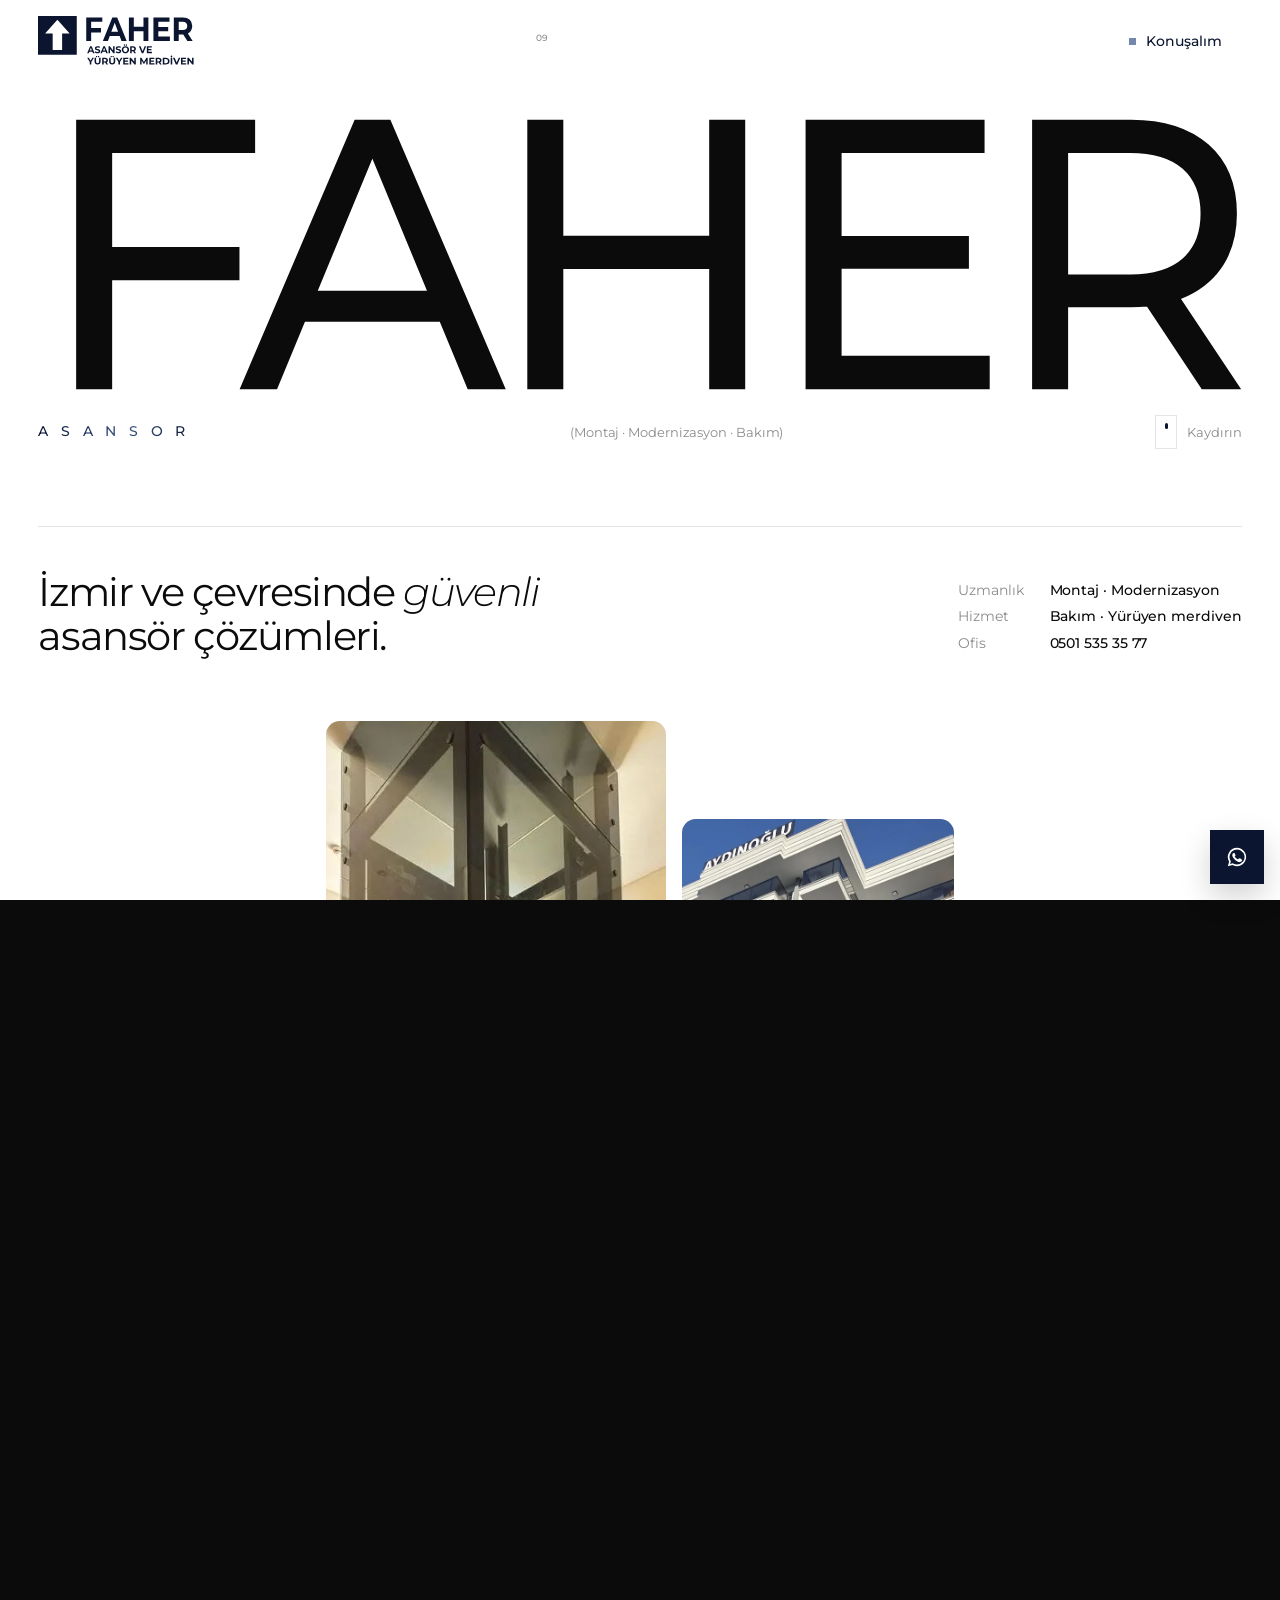
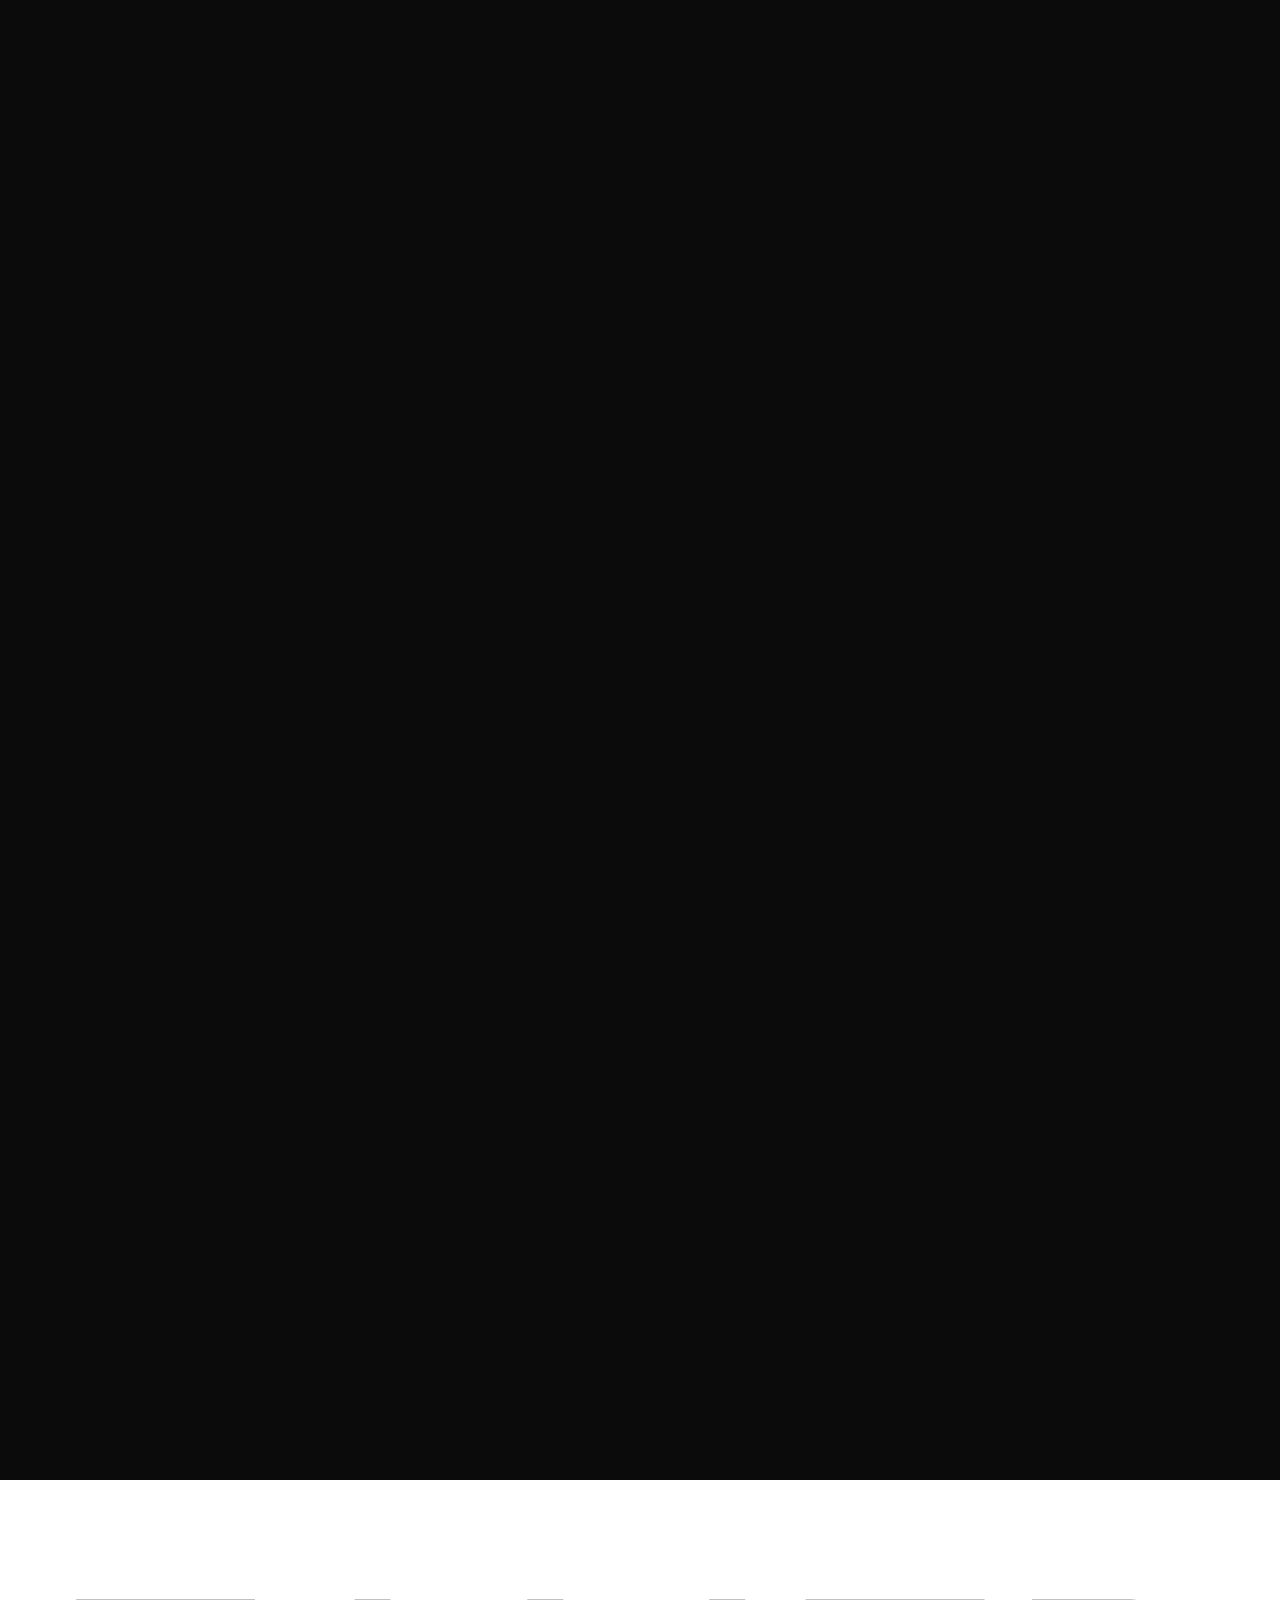
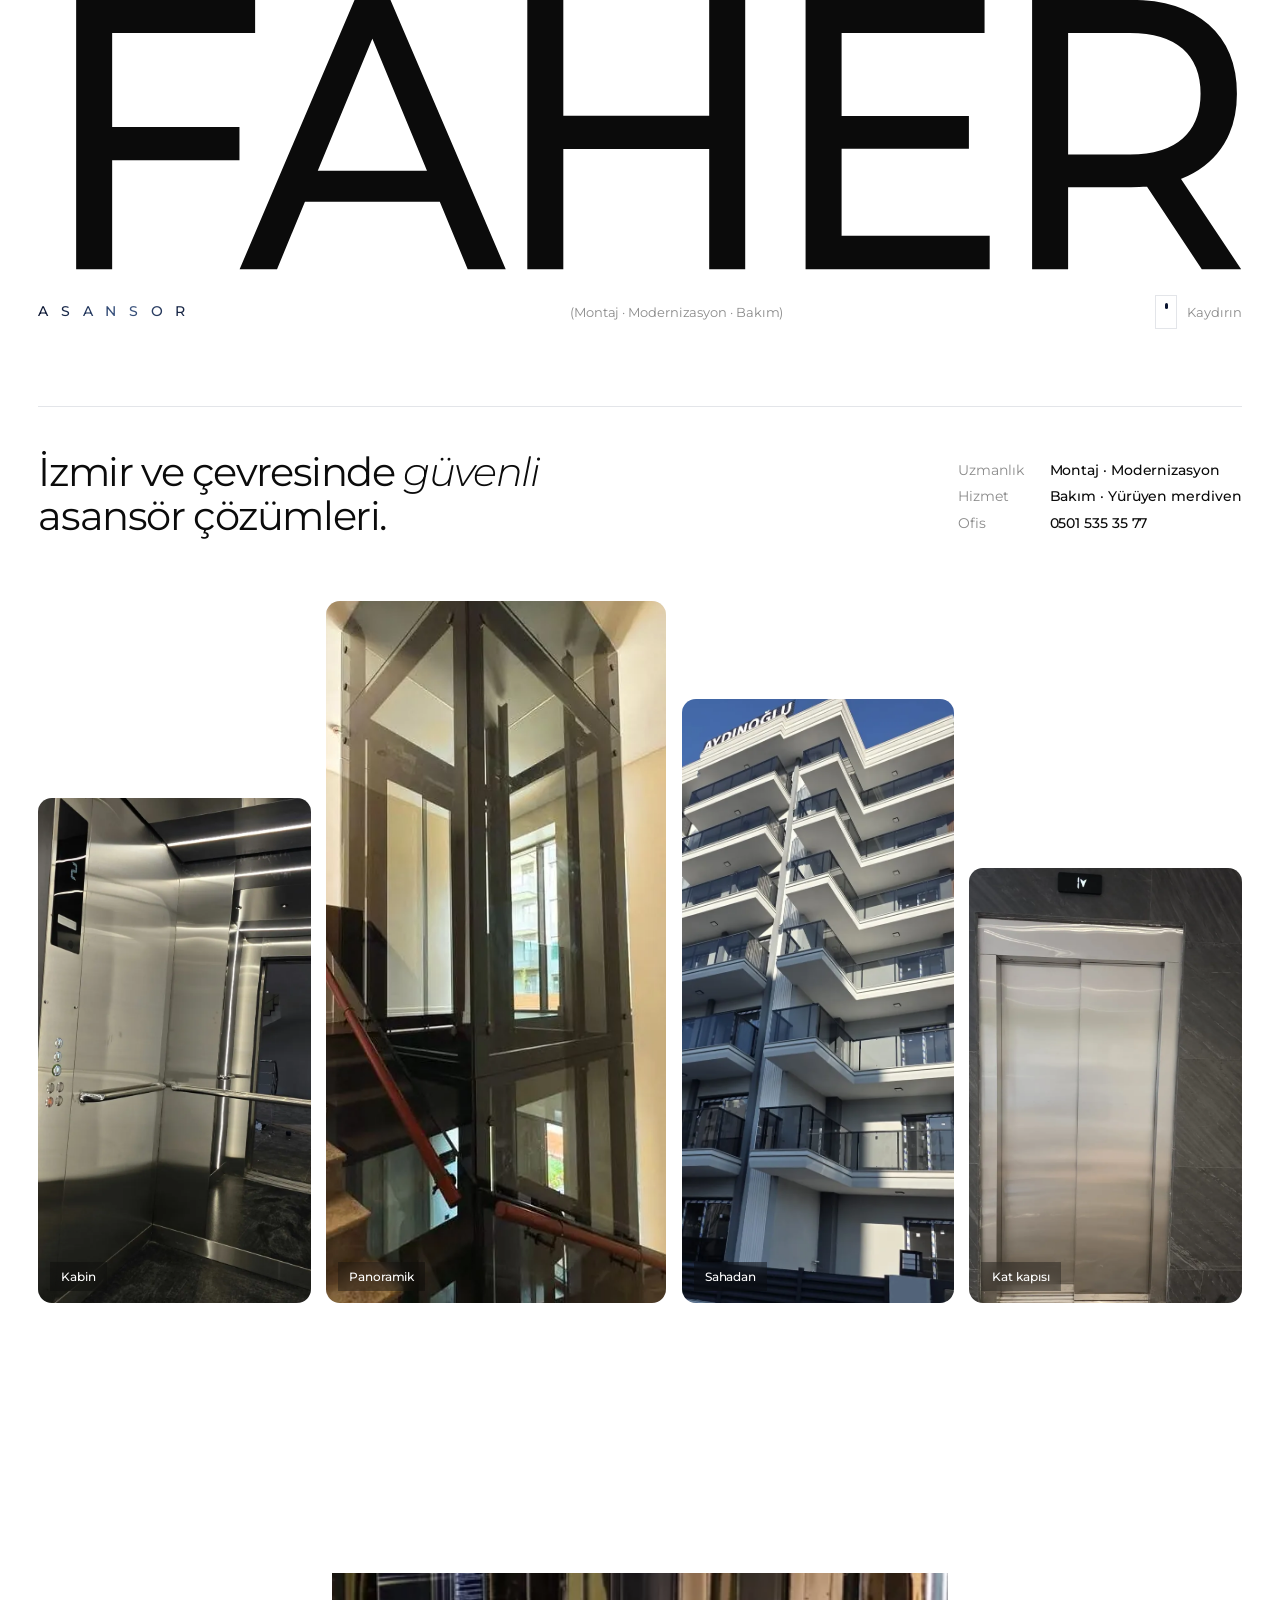
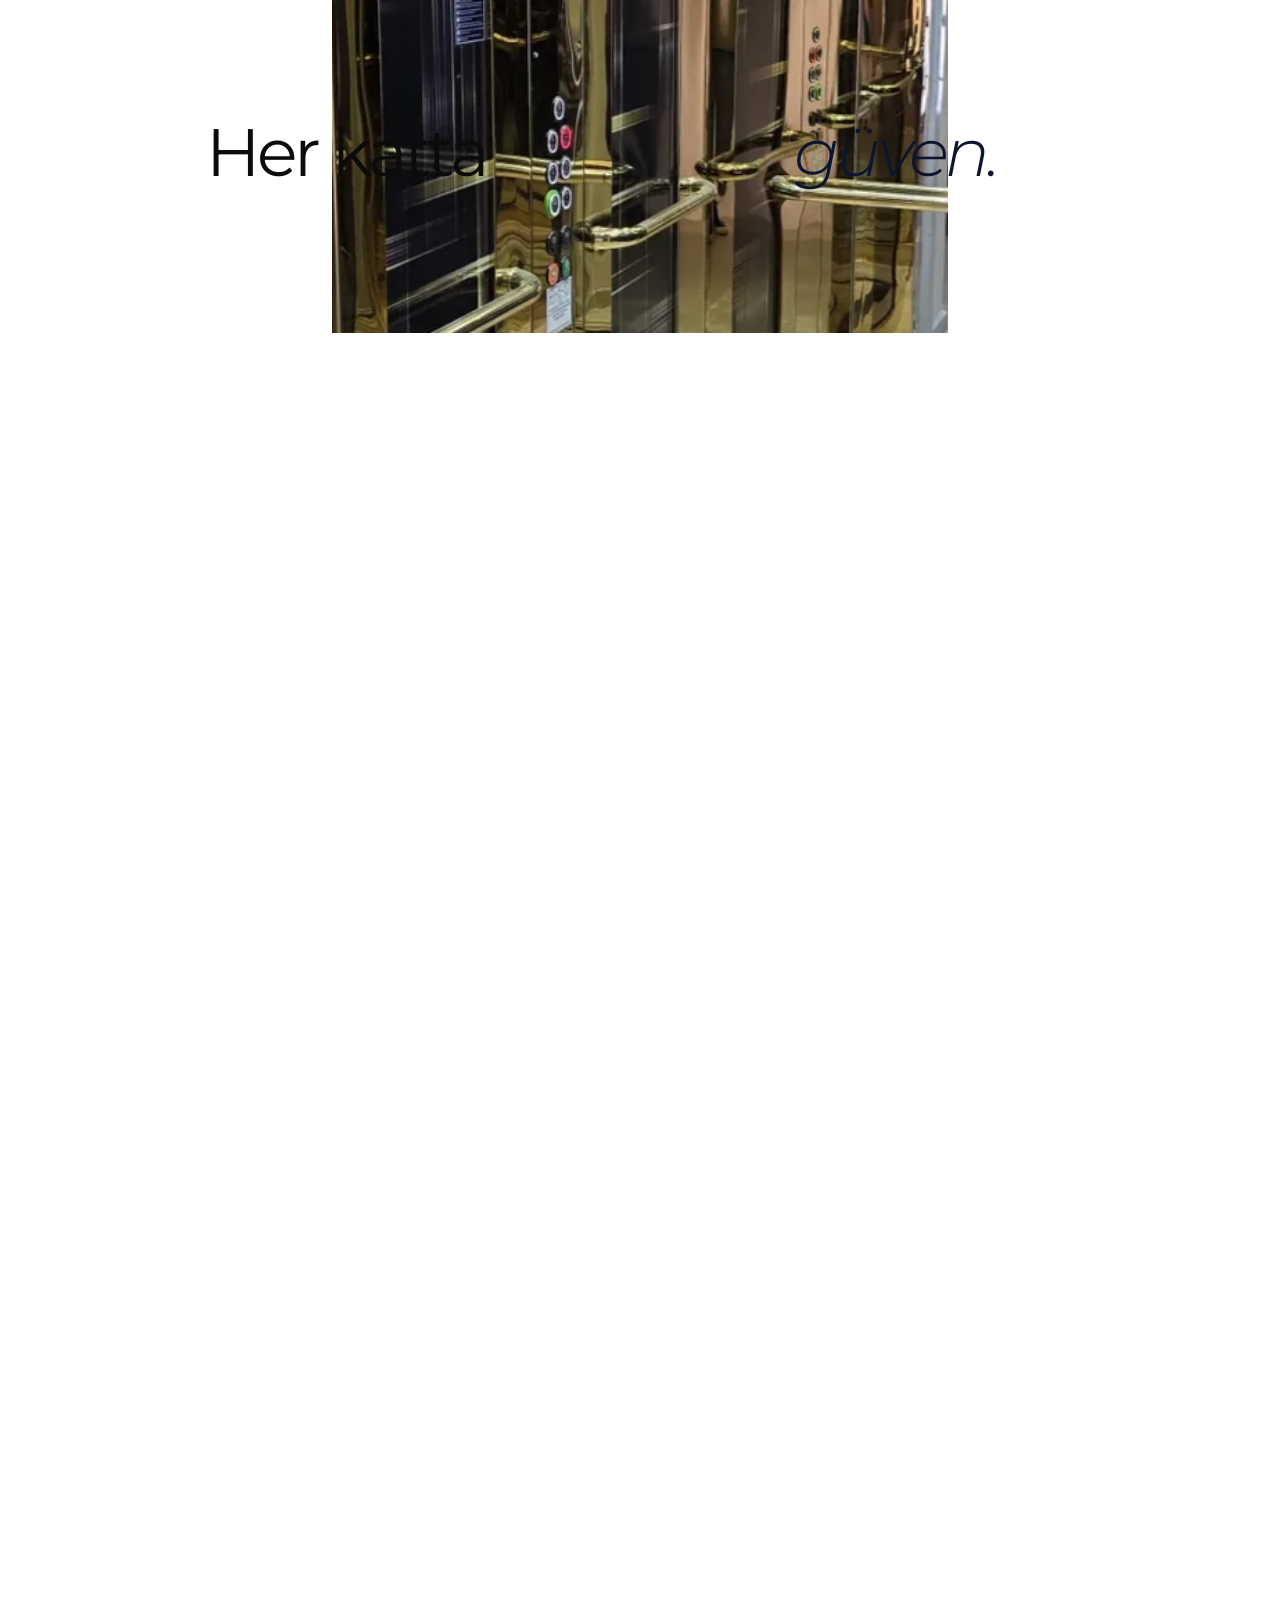
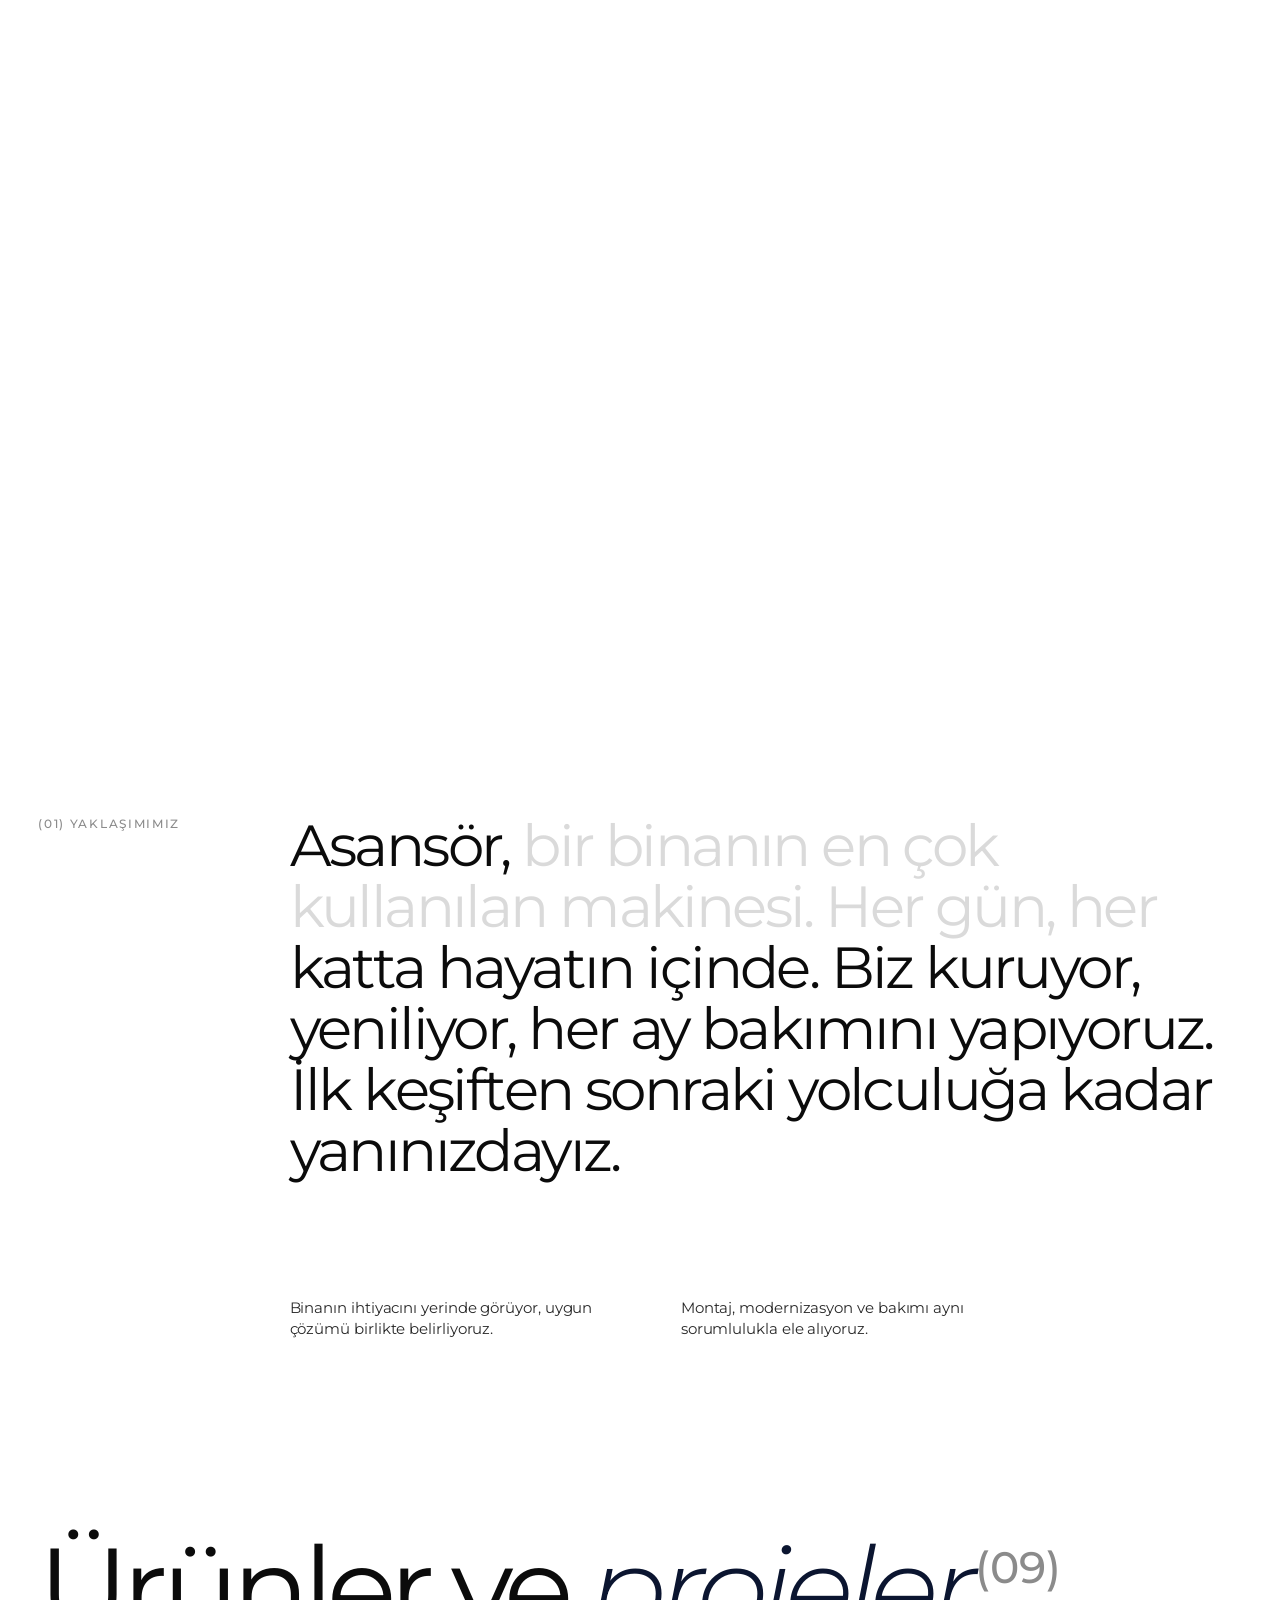
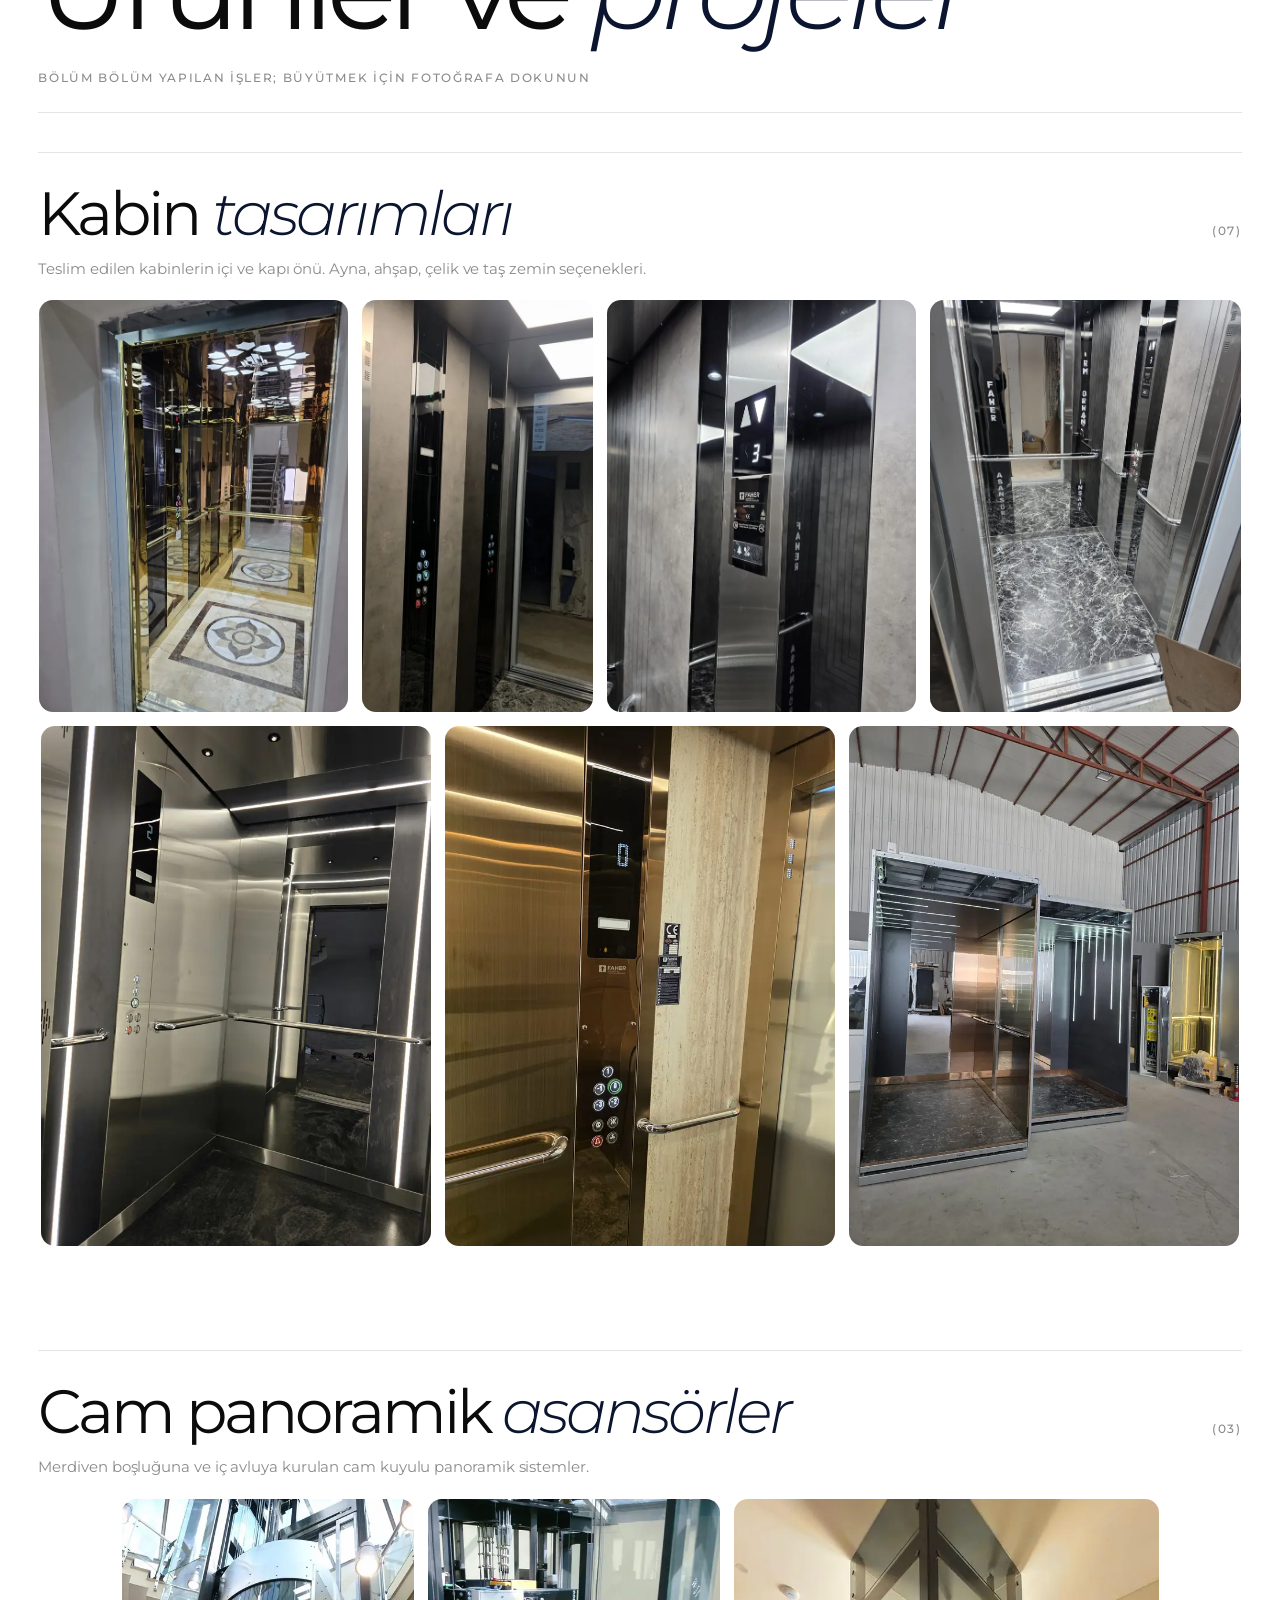
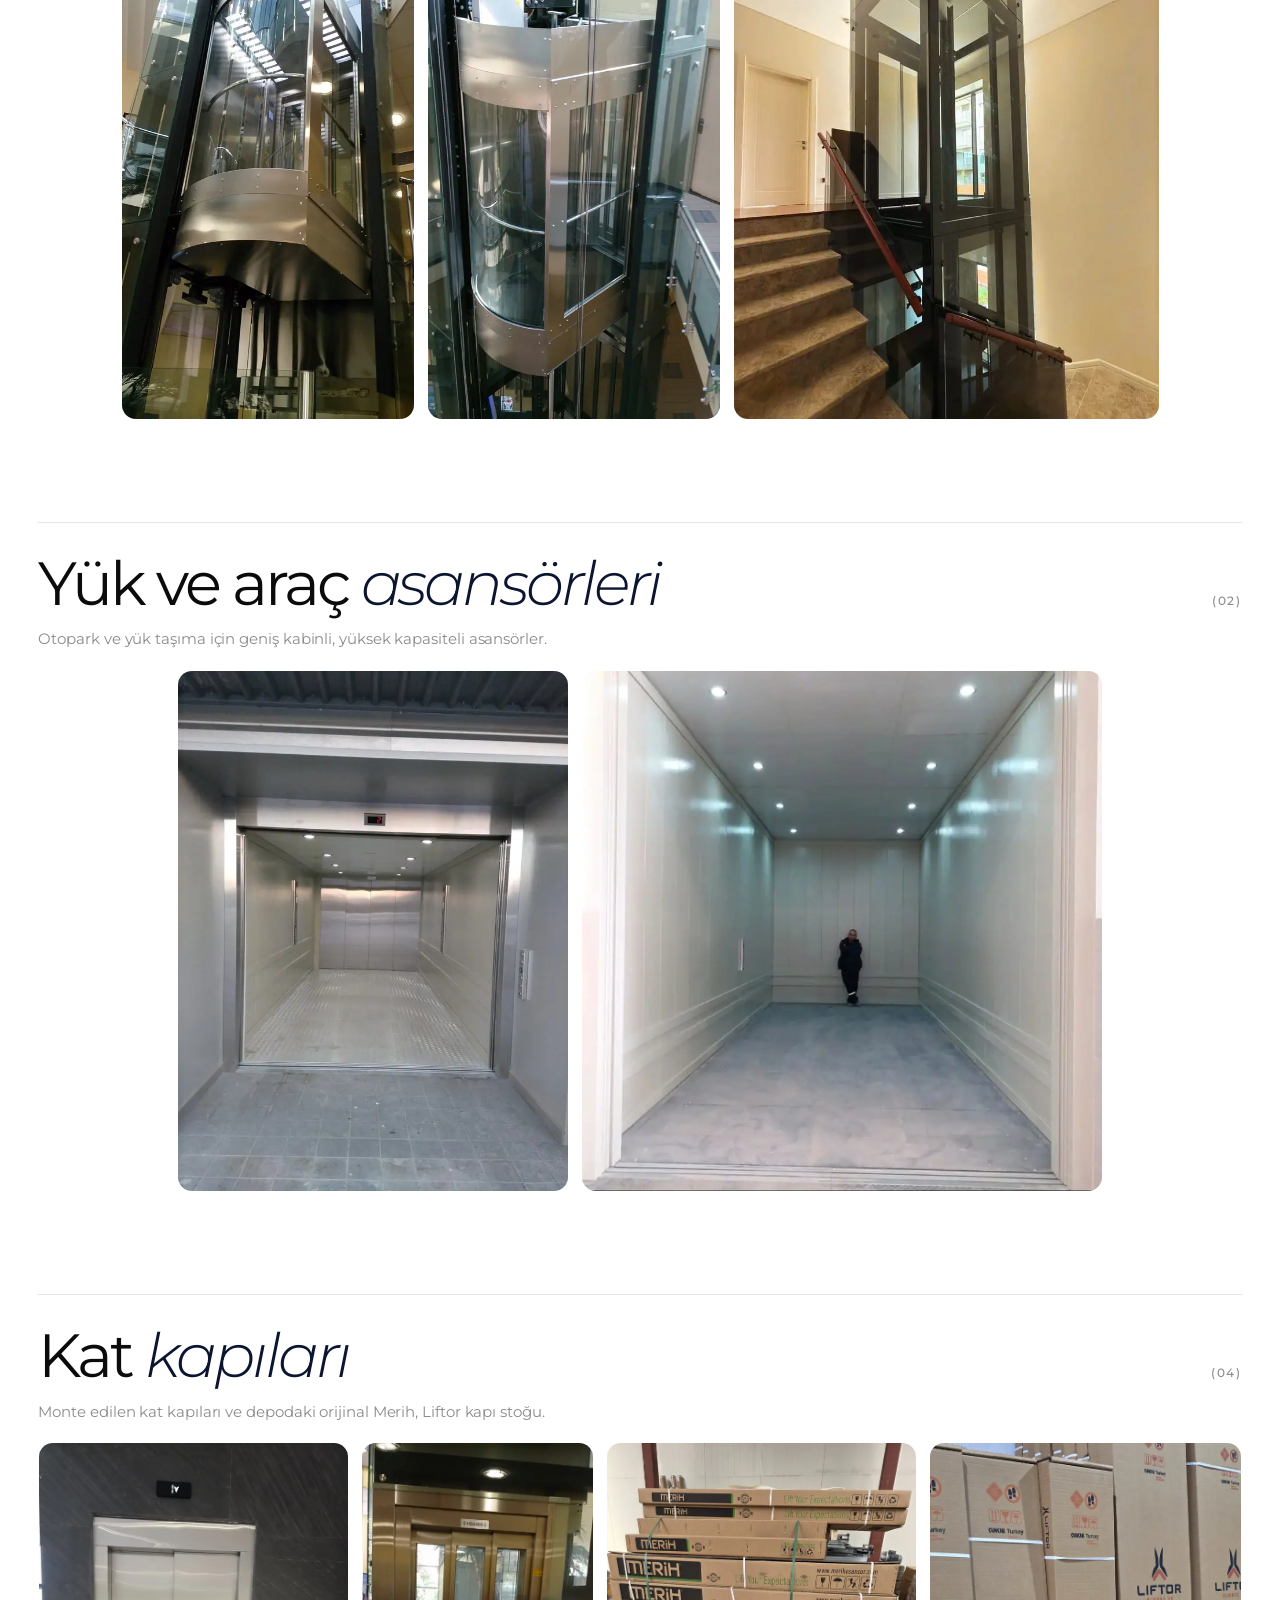
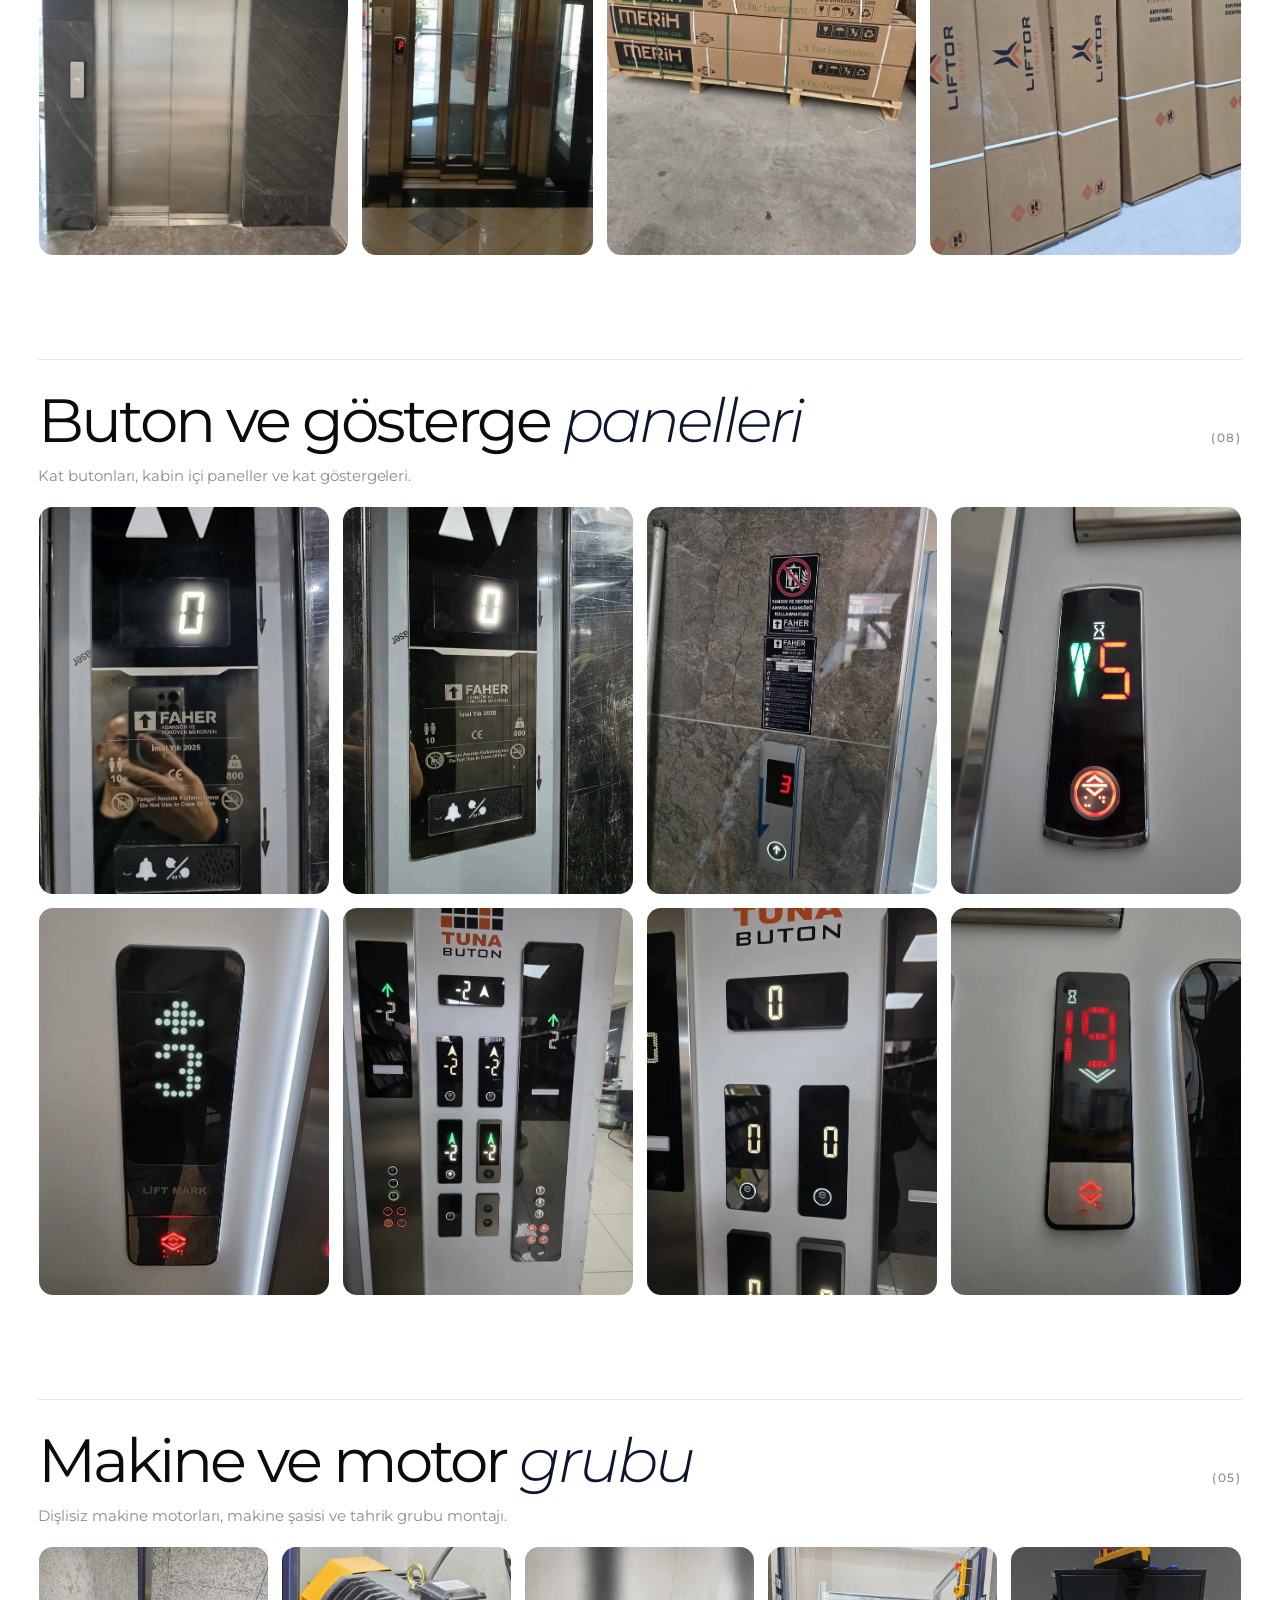
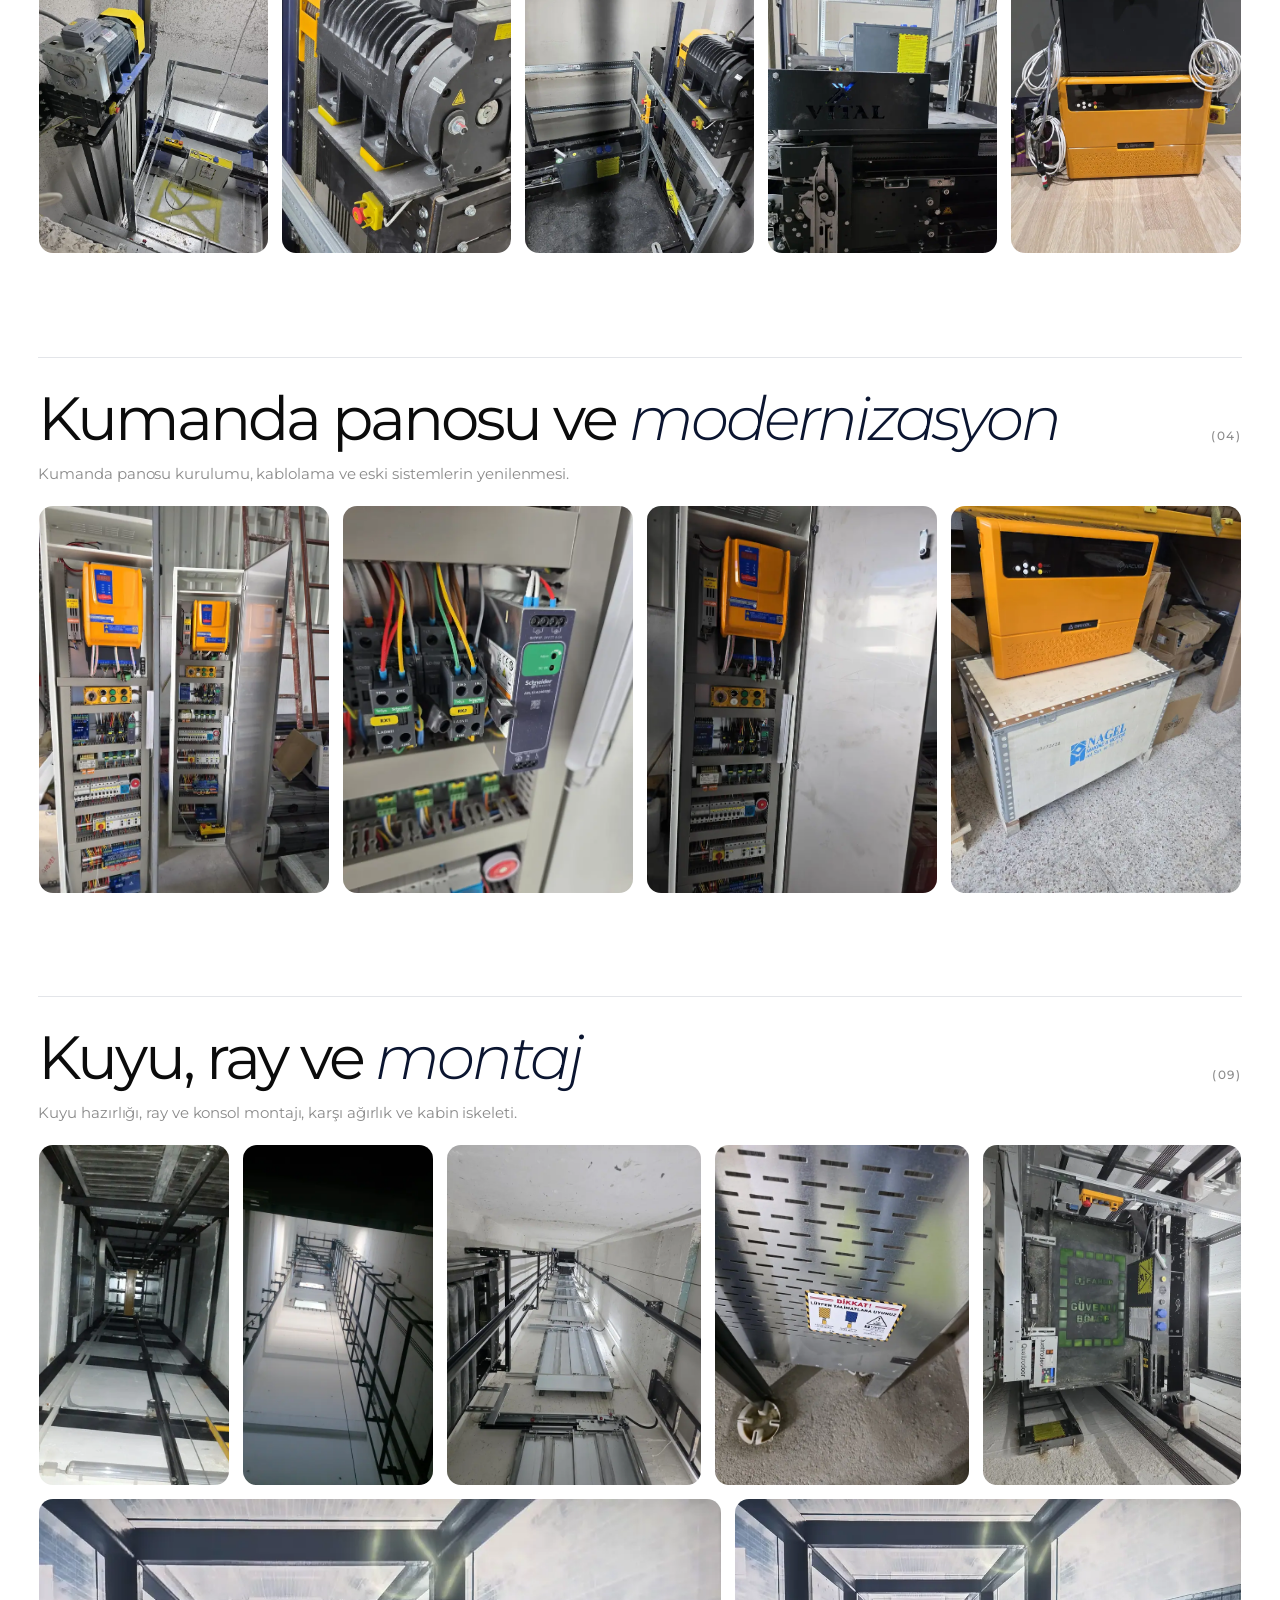
==== commit d61a2055: "Mobil: sayfa boyu oynamasi ve giris gecis kaymasi duzeltildi - Galeri satirlarindaki content-visibil" ====
--- a/index.html
+++ b/index.html
@@ -350,8 +350,8 @@
 
 :root{--font:"Montserrat Variable","Montserrat",Arial,sans-serif}</style>
 <noscript><style>.lift{display:none}main{visibility:visible;margin-top:0}.hdr.intro .brand,.hdr.intro .nav{visibility:visible;pointer-events:auto}.hdr.intro{color:#0b1530;background:white}.mf-txt .w{color:inherit}</style></noscript>
-<link rel="stylesheet" href="assets/v7.css">
-</head><body>
+<link rel="stylesheet" href="assets/v7.css?s3">
+</head><body><script>(function(){try{var p=document.createElement("div");p.style.cssText="position:fixed;top:0;left:0;width:0;height:100lvh;visibility:hidden;pointer-events:none";document.body.appendChild(p);document.documentElement.style.setProperty("--ivh",(p.offsetHeight||innerHeight)+"px");p.remove()}catch(e){}})()</script>
 <a class="skip" href="#top">İçeriğe geç</a>
 <header class="hdr intro" id="hdr"><a href="#top" class="brand" aria-label="Faher Asansör ana sayfa"><img src="assets/faher_logo_lacivert.svg" alt="Faher Asansör" width="172" height="50"></a><nav class="nav" aria-label="Ana menü"><a href="#urunler">Ürünler<sup>09</sup></a><a href="#hizmetler">Hizmetler</a><a href="#surec">Süreç</a><a href="#iletisim">İletişim</a></nav><div class="hdr-r"><a class="btn-k" href="https://wa.me/905335720377?text=Merhaba%2C%20Faher%20Asans%C3%B6r%20hizmetleri%20hakk%C4%B1nda%20bilgi%20almak%20istiyorum." target="_blank" rel="noopener"><span class="d"></span>Konuşalım</a><button class="burger" id="burger" aria-label="Menüyü aç" aria-expanded="false" aria-controls="mnav"><i></i></button></div></header>
 <div class="mnav" id="mnav" aria-hidden="true" inert><nav aria-label="Mobil menü"><a href="#urunler">Ürünler <span>(09)</span></a><a href="#hizmetler">Hizmetler <span>(05)</span></a><a href="#surec">Süreç <span>(04)</span></a><a href="#iletisim">İletişim <span>→</span></a></nav><div class="m-foot"><a href="tel:+905015353577">0501 535 35 77</a><a href="https://wa.me/905335720377?text=Merhaba%2C%20Faher%20Asans%C3%B6r%20hizmetleri%20hakk%C4%B1nda%20bilgi%20almak%20istiyorum." target="_blank" rel="noopener">WhatsApp'tan yazın ↗</a></div></div>
@@ -367,8 +367,8 @@
 <div class="lightbox-photo"><img alt="" decoding="async"><p id="lightbox-status" role="status"></p></div>
 <div class="lightbox-foot"><button type="button" data-prev aria-label="Önceki fotoğraf">←</button><span id="lightbox-counter" aria-live="polite"></span><button type="button" data-next aria-label="Sonraki fotoğraf">→</button><p id="lightbox-caption"></p></div>
 </dialog>
-<script src="assets/lenis-1.1.13.min.js"></script>
-<script src="assets/site.js"></script>
-<script src="assets/g/galeri.js"></script>
-<script src="assets/gallery.js"></script>
+<script src="assets/lenis-1.1.13.min.js?s3"></script>
+<script src="assets/site.js?s3"></script>
+<script src="assets/g/galeri.js?s3"></script>
+<script src="assets/gallery.js?s3"></script>
 </body></html>
--- a/assets/v7.css
+++ b/assets/v7.css
@@ -21,7 +21,9 @@
 .portal .hero{min-height:0}
 .big-foot img{width:min(100%,820px);height:auto;margin:50px auto}
 .brand img{height:50px;width:auto}
-.gallery-row{content-visibility:auto;contain-intrinsic-size:auto 900px;margin-bottom:clamp(54px,7vw,100px)}
+/* content-visibility kaldirildi: satirlar olculmeden once 900/1200px tahmin ediliyordu,
+   gercekleri 367-1833px cikinca sayfa boyu kaydirma sirasinda 4671px oynuyordu. */
+.gallery-row{margin-bottom:clamp(54px,7vw,100px)}
 .gallery-head{display:flex;align-items:baseline;gap:20px;border-top:1px solid var(--line);padding:28px 0 12px}
 .gallery-sum{color:var(--gray);max-width:64ch;margin:0 0 20px;font-size:15px;line-height:1.5}
 .gallery-head h3{font-size:clamp(32px,4.8vw,76px);font-weight:400;letter-spacing:-.05em;line-height:1.06;flex:1;min-width:0}
@@ -44,12 +46,46 @@
 .lightbox-foot span{white-space:nowrap;font-variant-numeric:tabular-nums}
 body.lightbox-open{overflow:hidden}
 @media(max-width:820px){
+ /* Telefonda katman ipucu acilip kapanmasin: bazi cihazlarda sahne donup kaliyor. */
+ .lift-active .cam,.lift-active .leaf,.leaf{will-change:auto}
+ .lift-active .portal{will-change:auto}
  .brand img{height:46px;width:auto}
  .gallery-head{flex-wrap:wrap;gap:10px}
  .gallery-head h3{flex-basis:100%}
  .gallery-photo{margin-bottom:8px}
  .gallery-sum{font-size:14px;margin-bottom:16px}
- .gallery-row{contain-intrinsic-size:auto 1200px}
  .lightbox{padding:12px}.lightbox-foot{gap:10px;flex-wrap:wrap}
  .lightbox-foot #lightbox-caption{flex-basis:100%;order:5}
 }
+
+/* ---- Telefon duzeltmeleri (v8) ---- */
+@media(max-width:820px){
+ /* Giris sahnesi: yukseklik --ivh ile sabit piksel. svh/dvh kullanilinca adres
+    cubugu acilip kapaninca gecis noktasi kayiyor, giris ile hero ust uste biniyordu. */
+ .lift{height:calc(var(--ivh,100svh) * 3)}
+ .lift-stage{height:var(--ivh,100svh)}
+ main{margin-top:calc(var(--ivh,100svh) * -1)}
+ .portal .hero{min-height:var(--ivh,100svh)}
+ /* Olcum bir sebeple kisa kalirsa altta beyaz serit yerine sahne rengi gorunsun. */
+ body:not(.site-visible){background:#0b0b0c}
+ /* Giris artik 5,2 ekran degil 2 ekran kaydirmada akiyor. */
+ .intro-cue{bottom:78px;font-size:12px}
+ .intro-hero .wrap{padding-top:64px}
+
+ /* Dokunma hedefleri: parmak icin en az 44px */
+ .ct-rows a{min-height:46px;display:flex;align-items:center}
+ .foot-bar a{min-height:44px;display:inline-flex;align-items:center}
+ .mnav a{min-height:48px;display:flex;align-items:center}
+ .gallery-photo{min-height:44px}
+
+ /* Telefonda 10-12px yazilar okunmuyor */
+ .tag{font-size:13px}
+ .hero .hero-meta,.portal .hero-meta{font-size:13px;gap:12px 22px}
+ .hero .hero-meta dd a{min-height:44px;display:inline-flex;align-items:center}
+ .reel .lbl{font-size:13px}
+ .sc .meta{font-size:12px}
+ .label span{font-size:13px}
+ .kicker,.intro-hero .kicker{font-size:12px}
+ .foot-bar{font-size:13px}
+ .lightbox-foot #lightbox-caption{font-size:13px}
+}
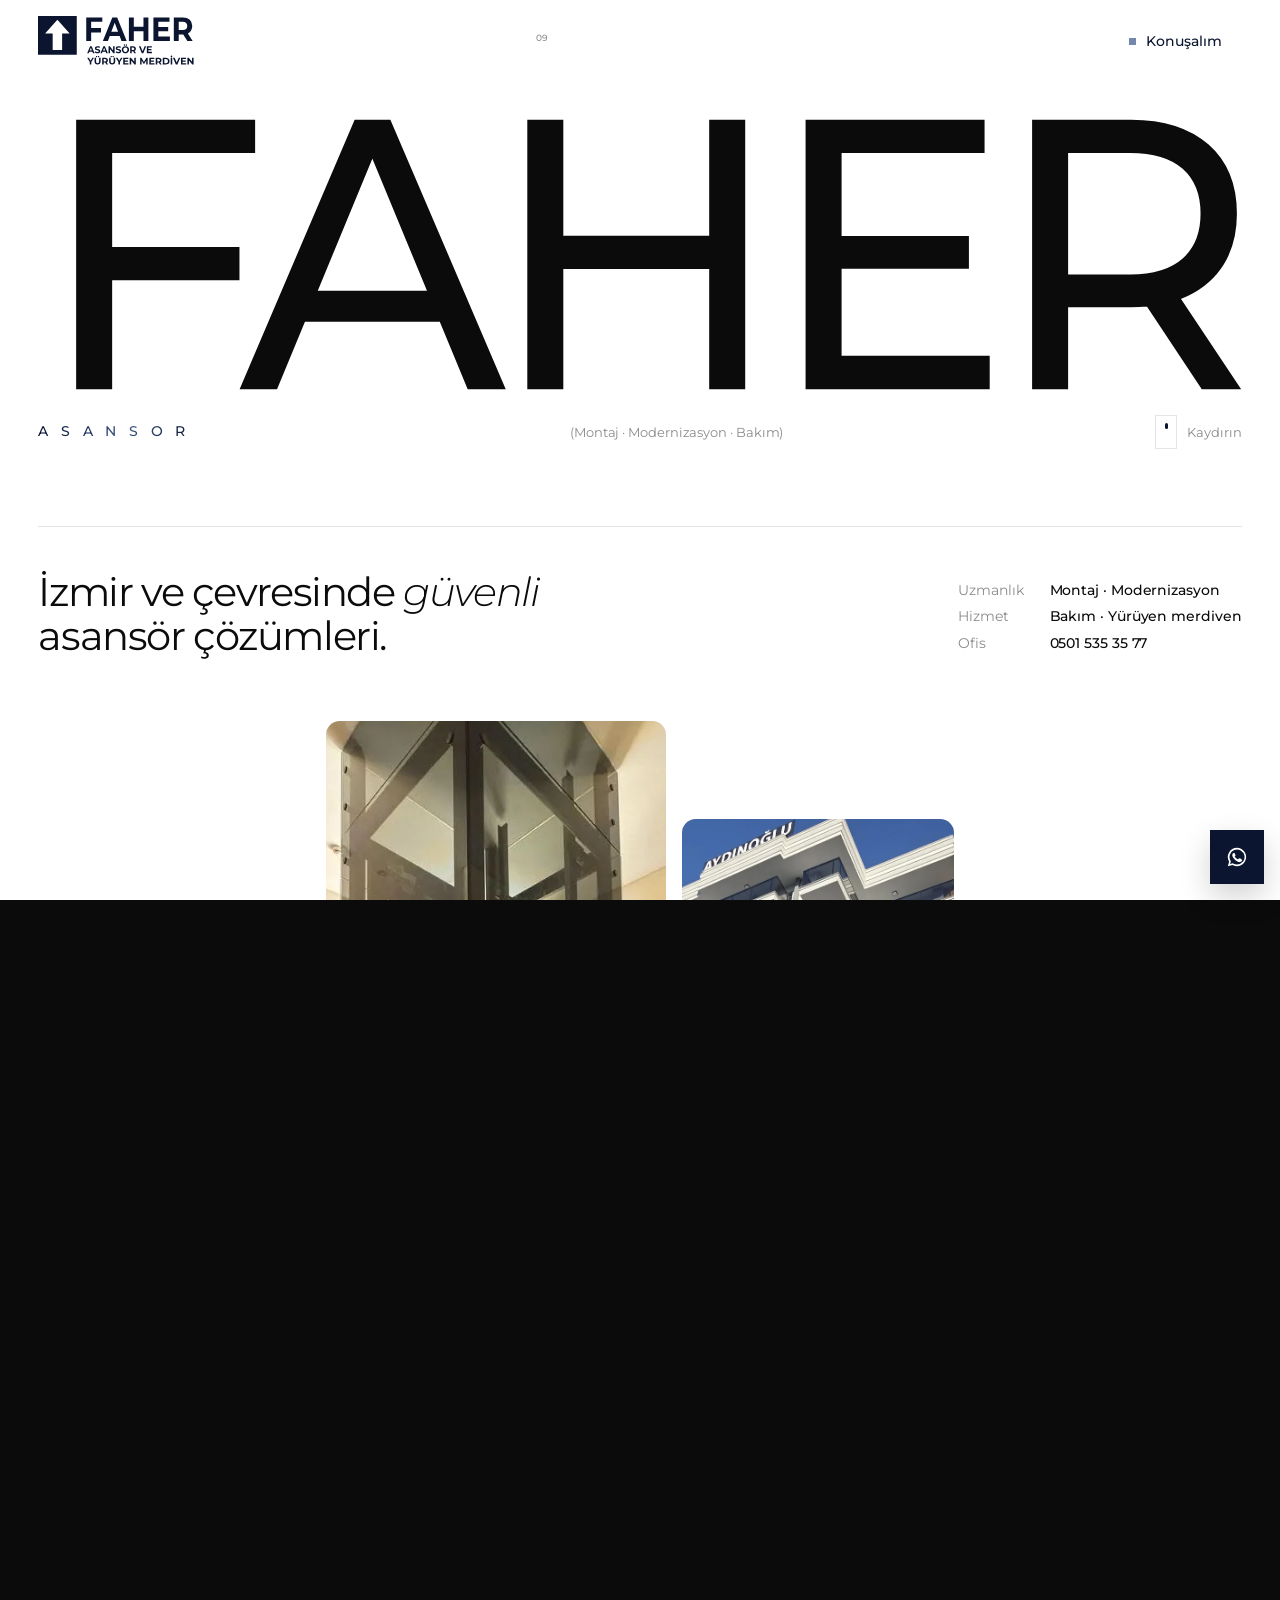
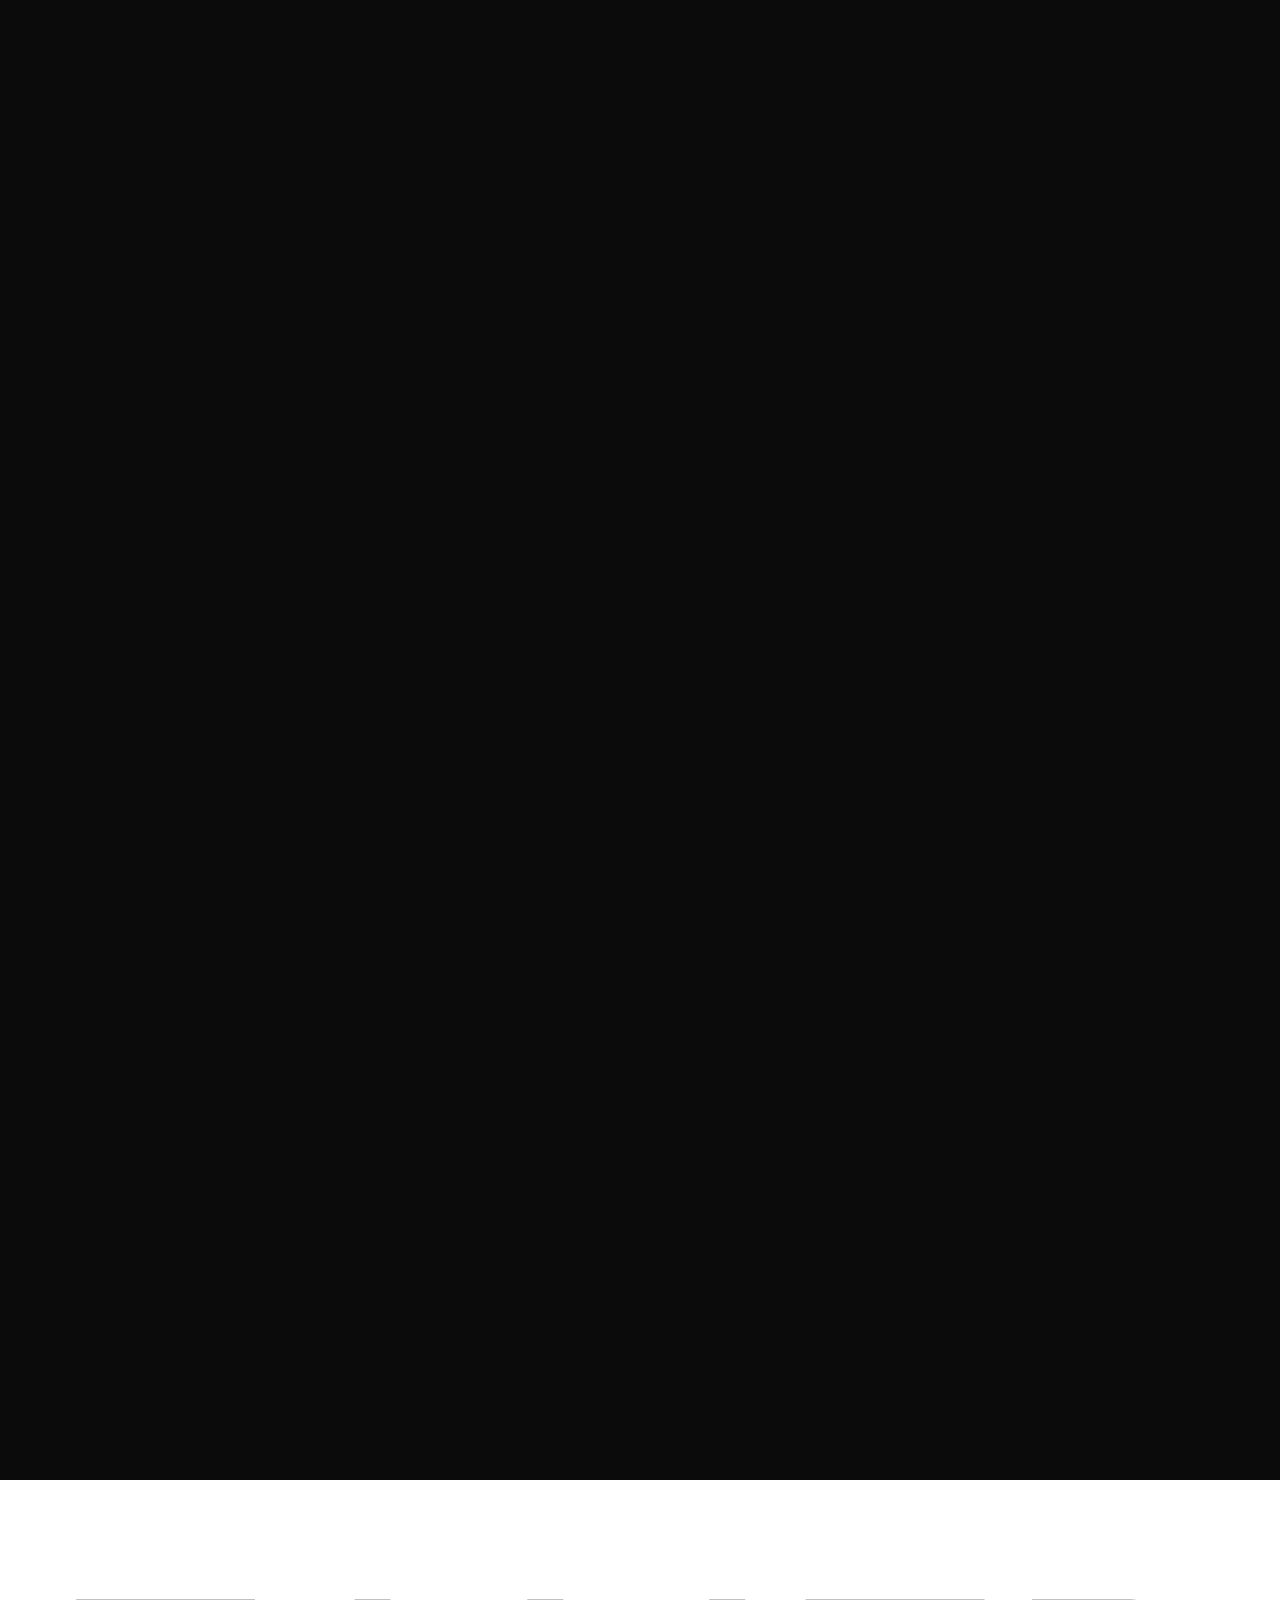
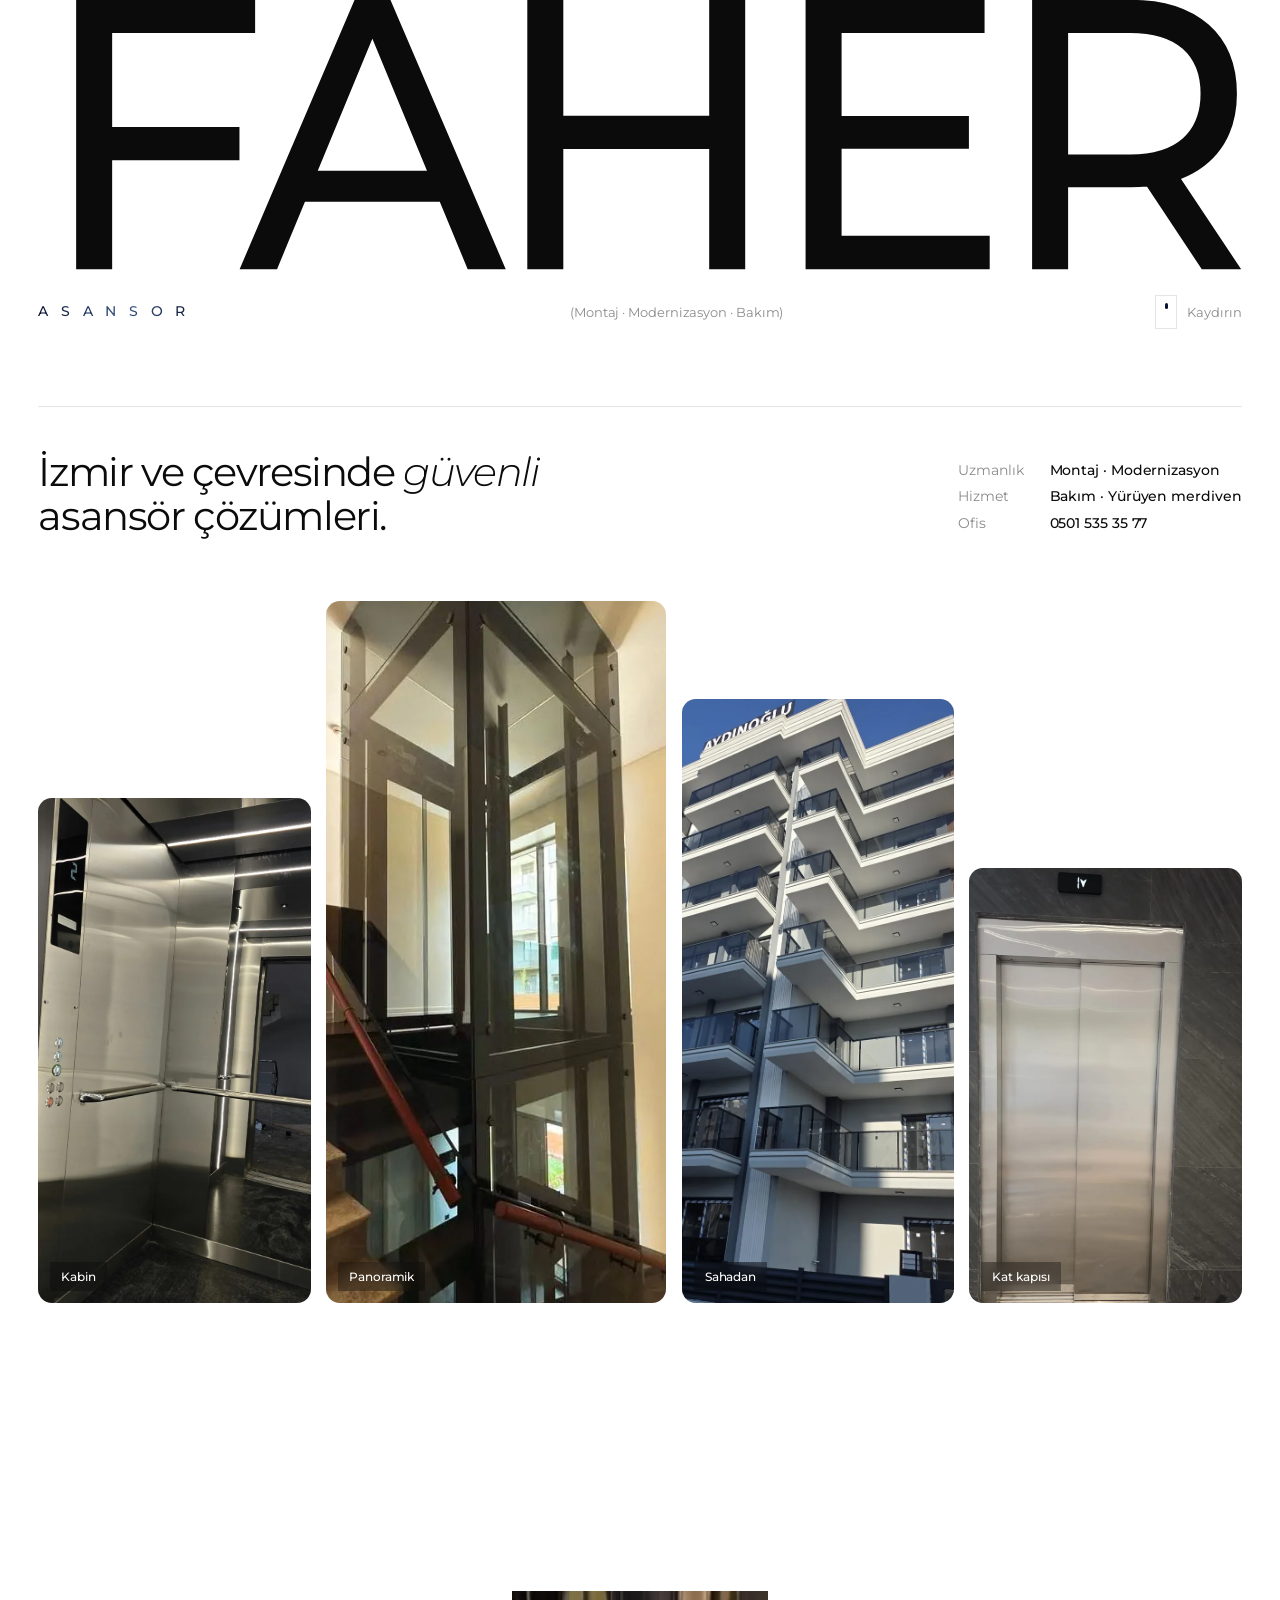
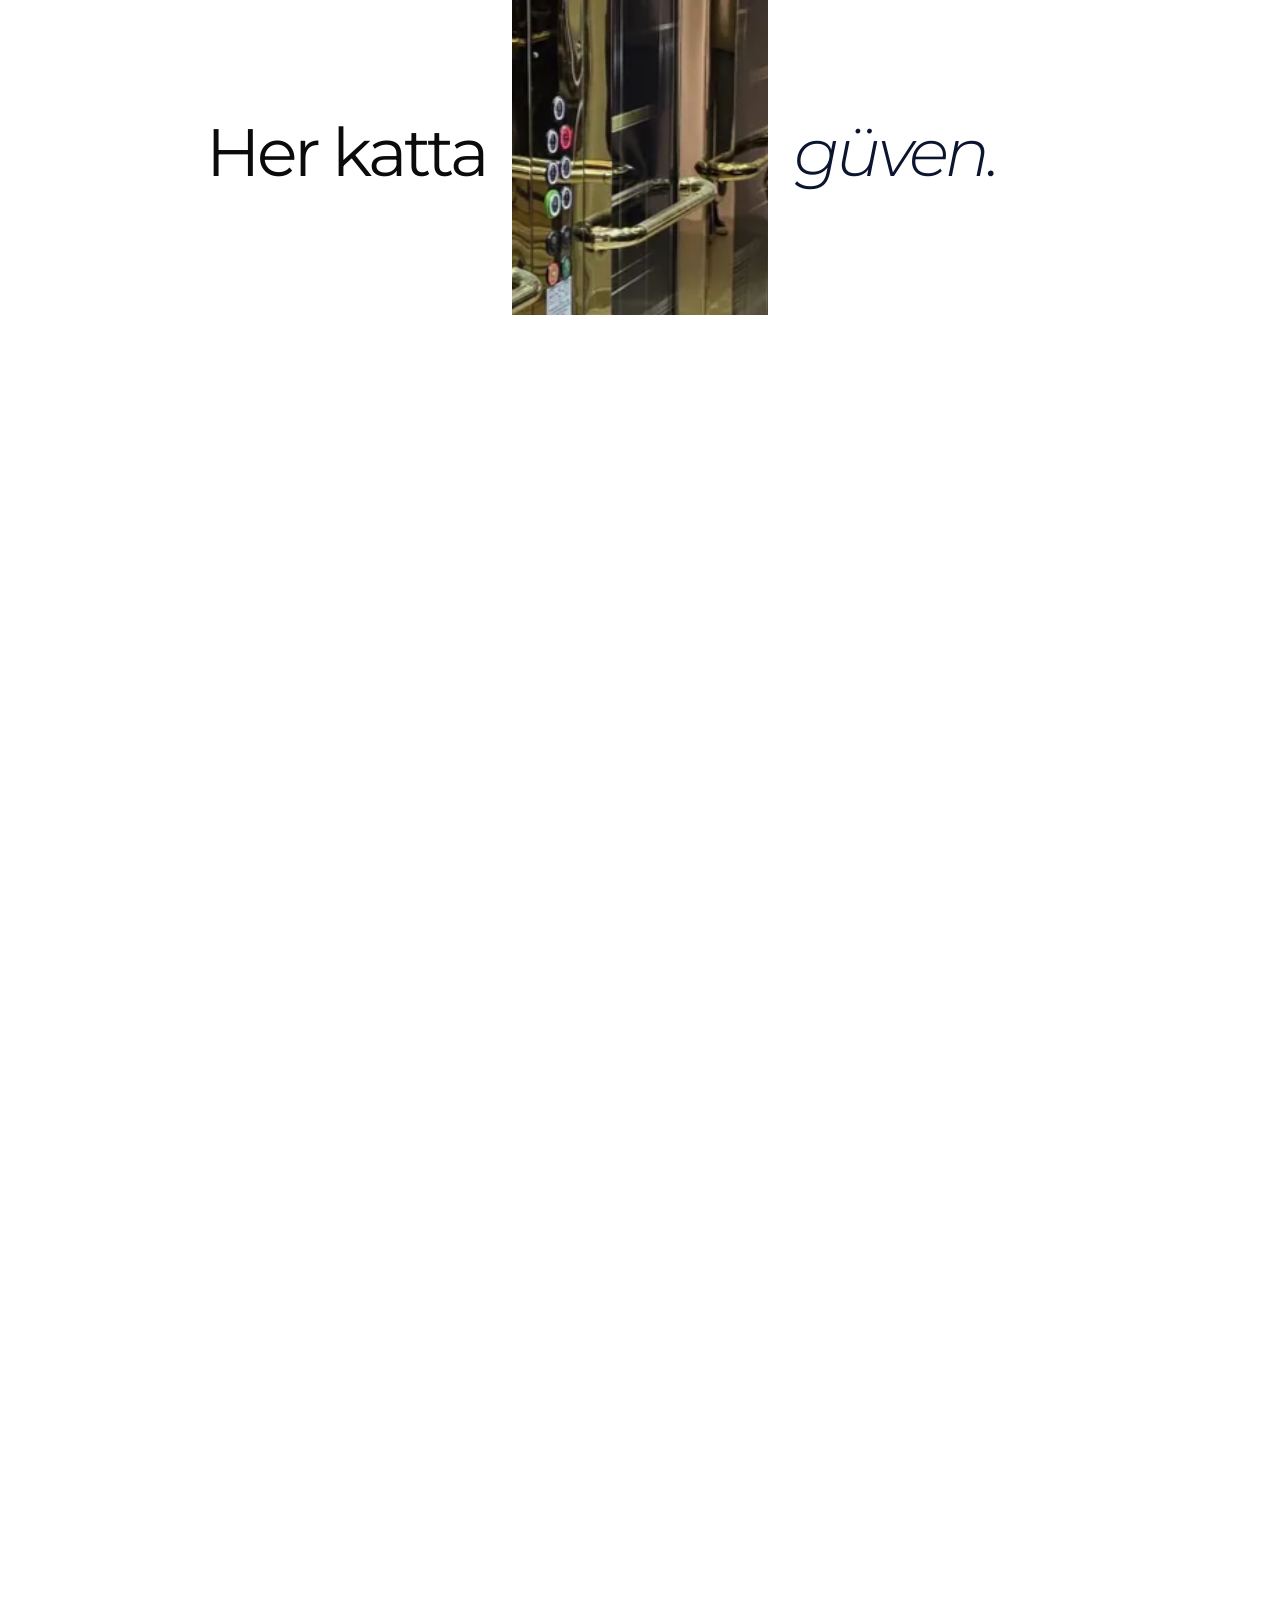
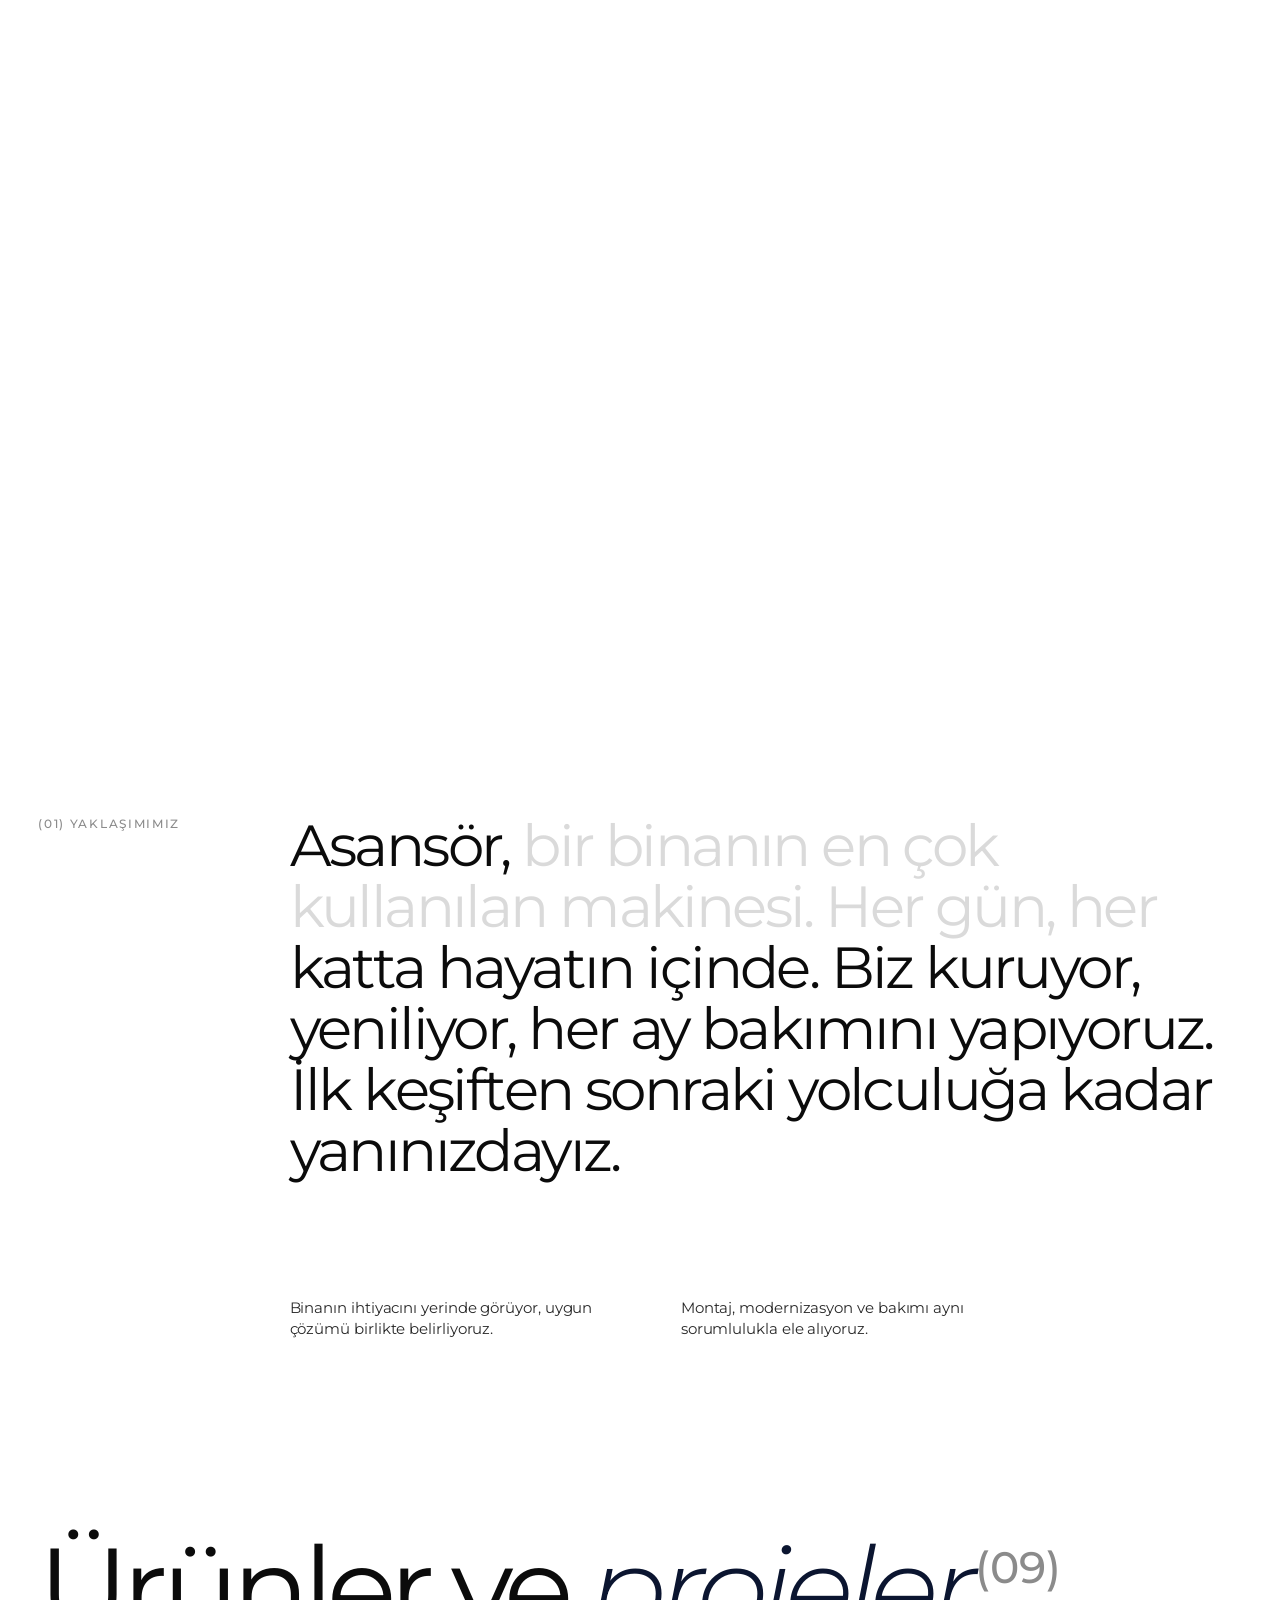
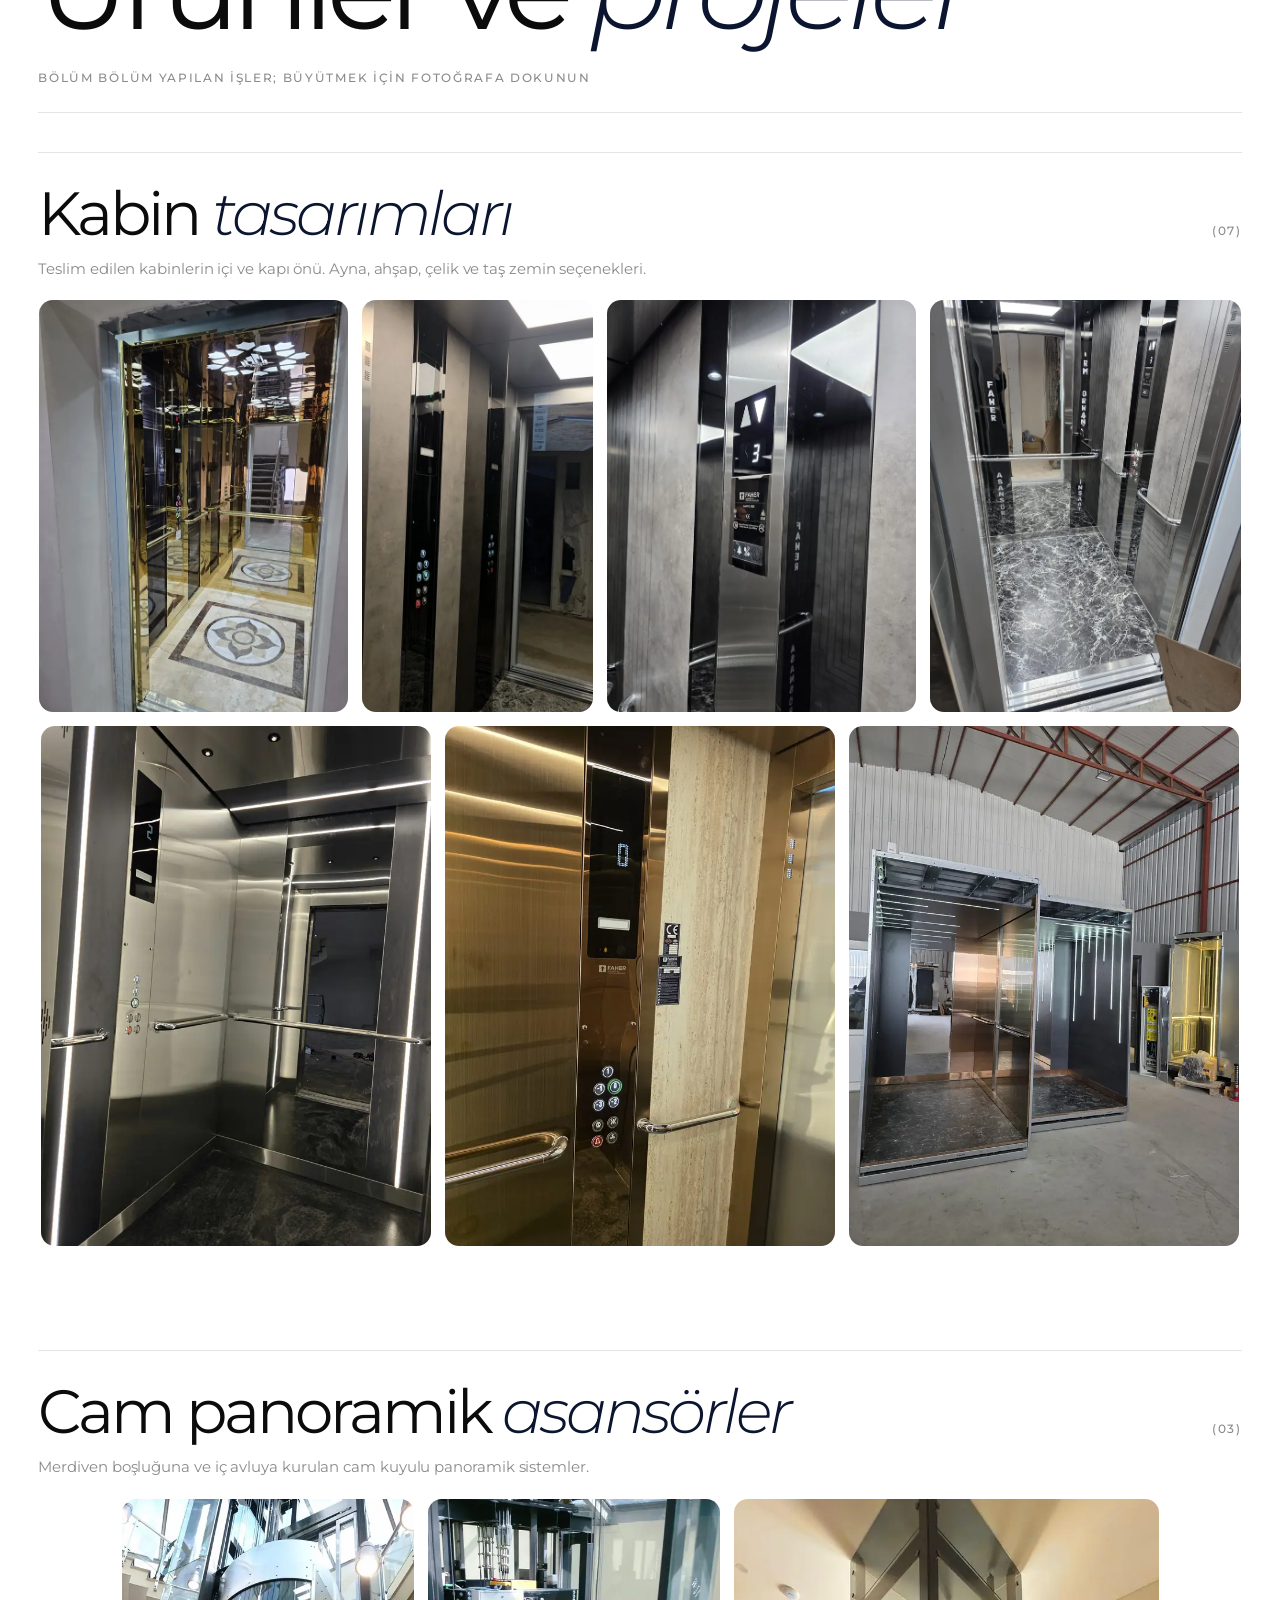
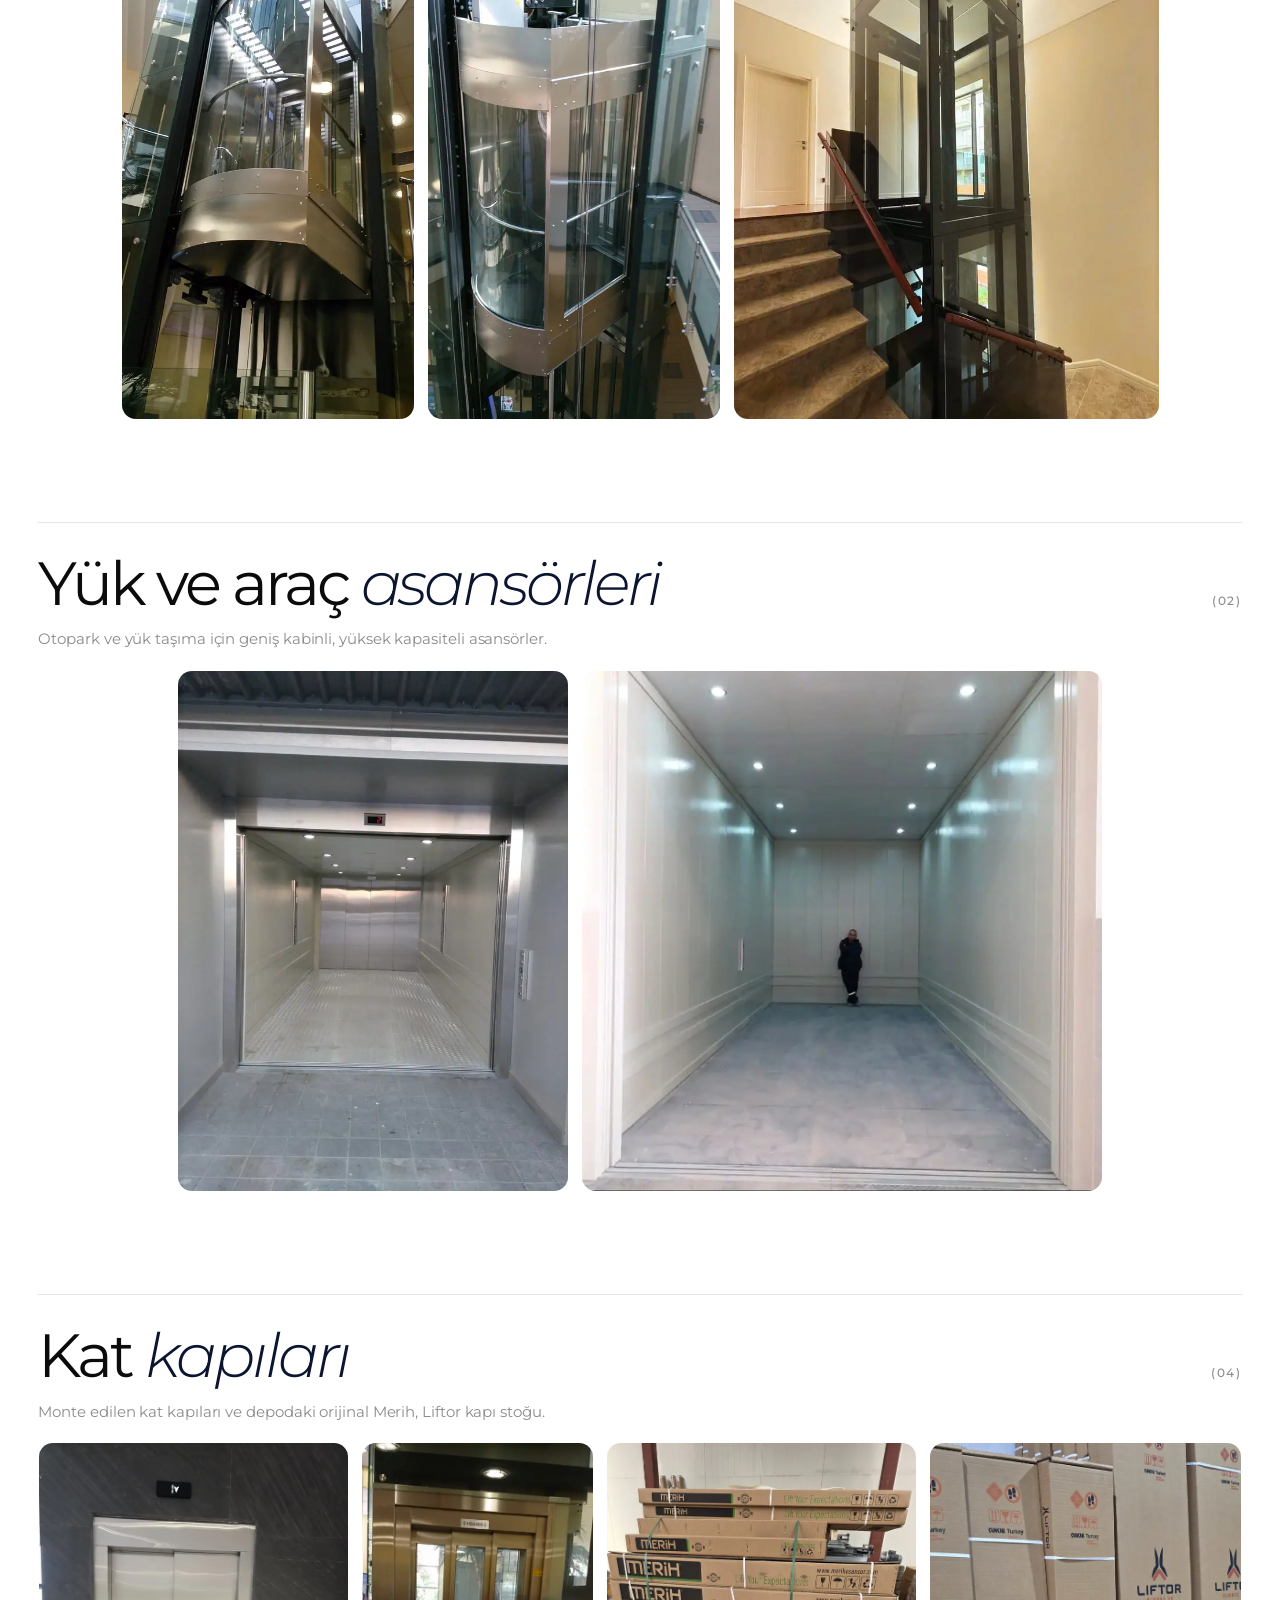
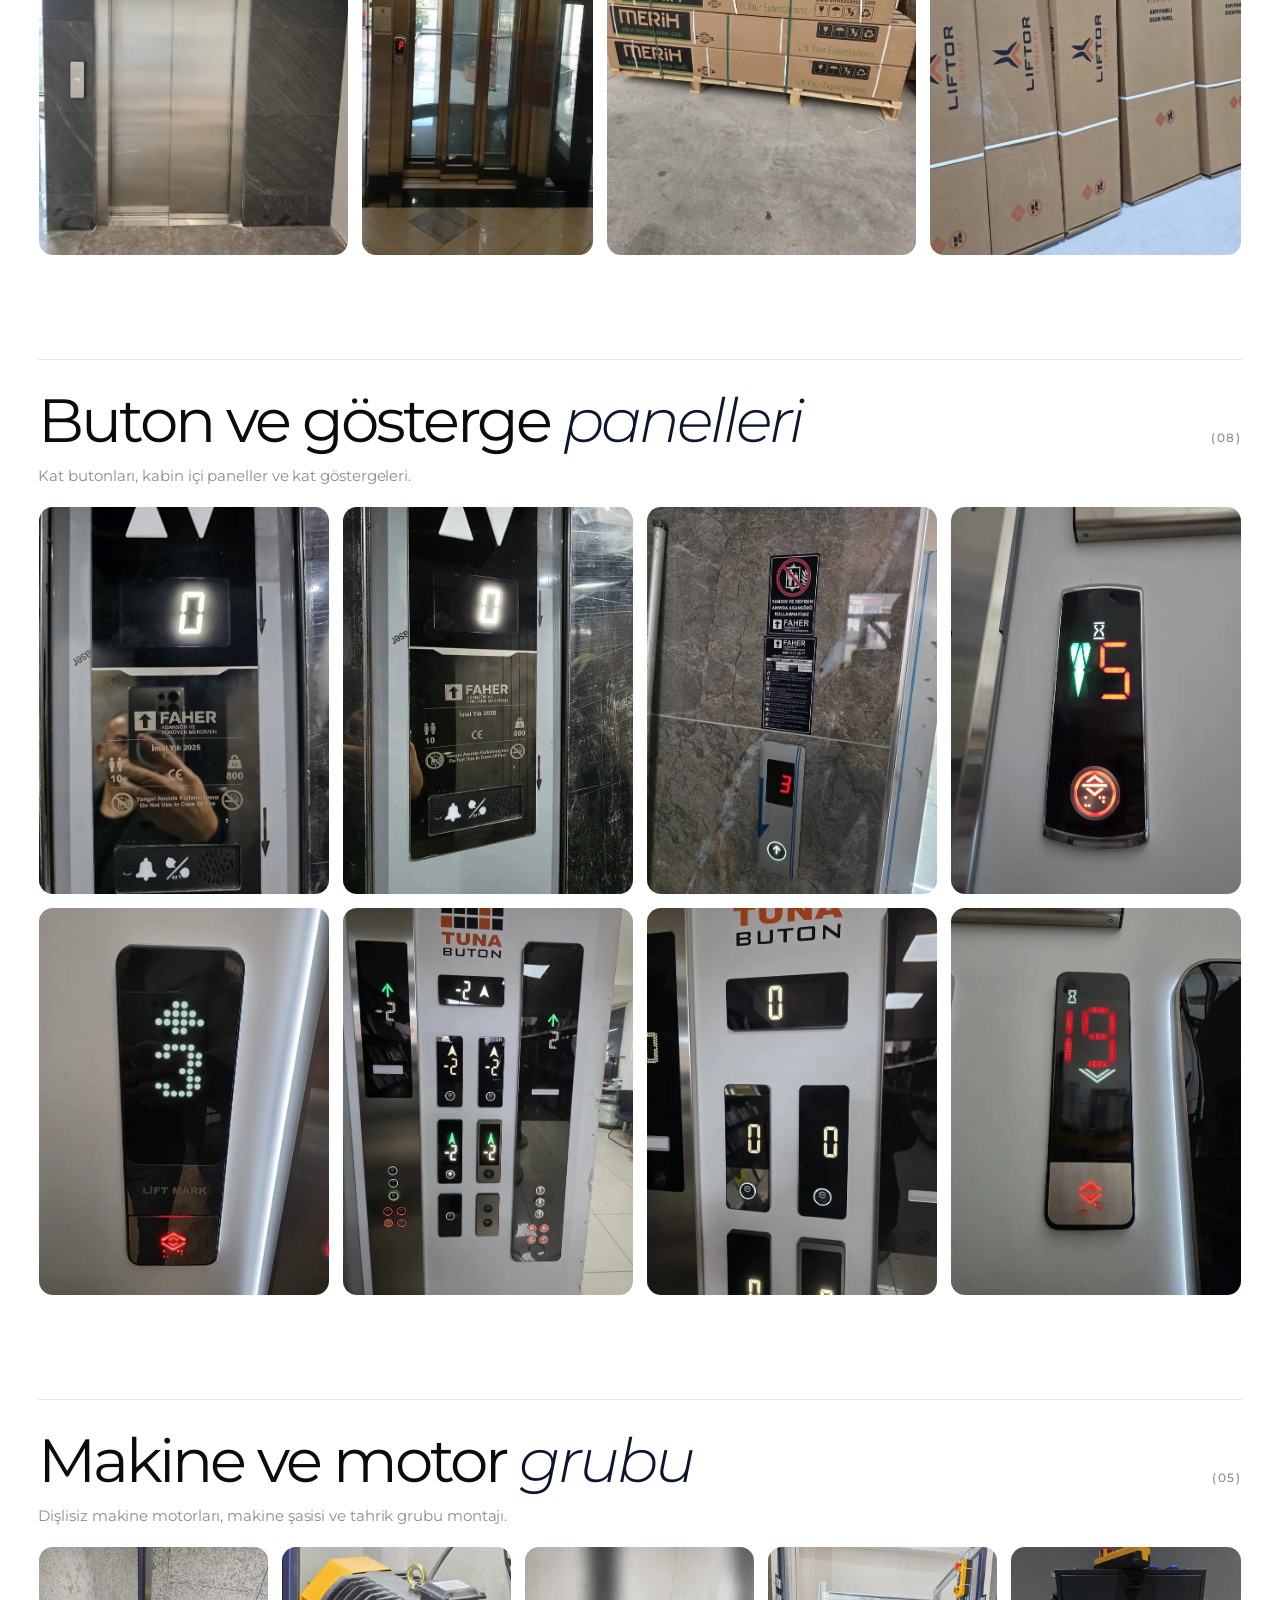
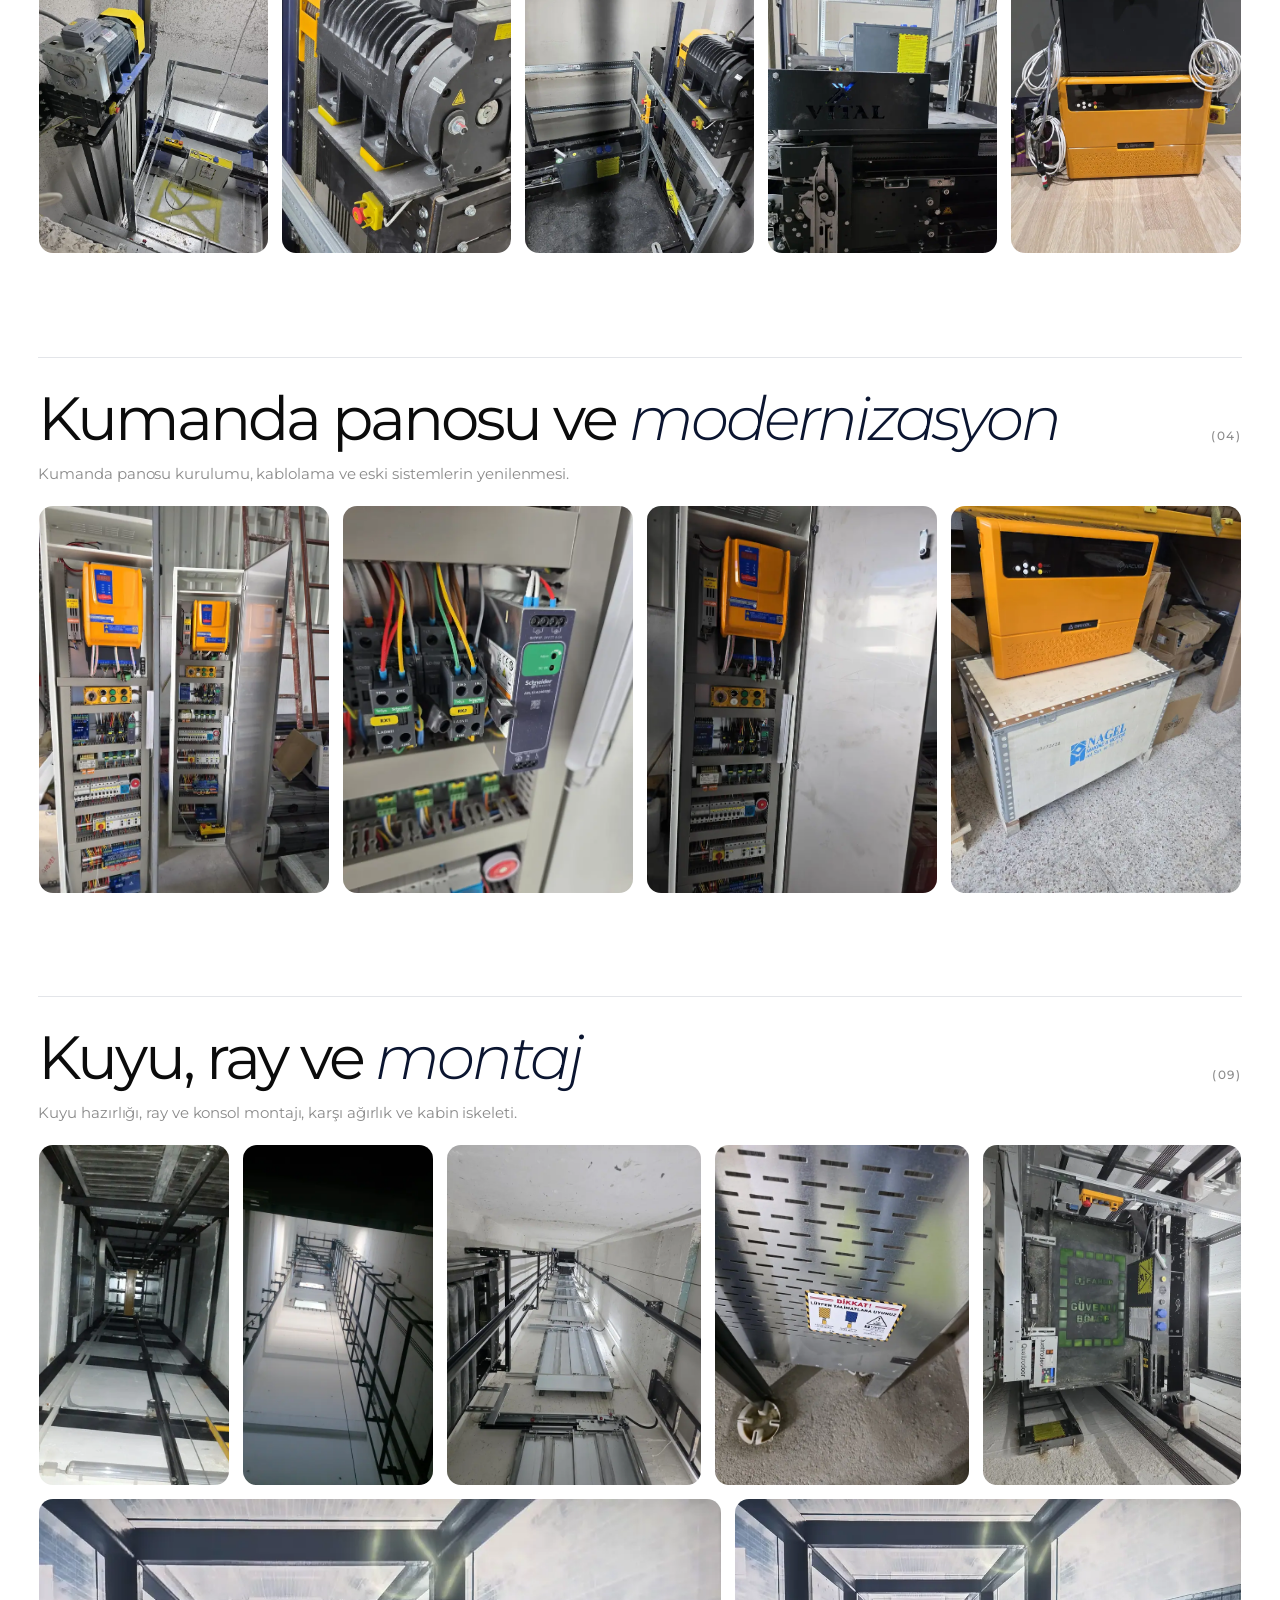
==== commit b54b7f14: "Telefon girisi yeniden kuruldu: ust uste binmeyi ureten yapi kaldirildi Telefonda giris sahnesi arti" ====
--- a/index.html
+++ b/index.html
@@ -350,7 +350,7 @@
 
 :root{--font:"Montserrat Variable","Montserrat",Arial,sans-serif}</style>
 <noscript><style>.lift{display:none}main{visibility:visible;margin-top:0}.hdr.intro .brand,.hdr.intro .nav{visibility:visible;pointer-events:auto}.hdr.intro{color:#0b1530;background:white}.mf-txt .w{color:inherit}</style></noscript>
-<link rel="stylesheet" href="assets/v7.css?s3">
+<link rel="stylesheet" href="assets/v7.css?s4">
 </head><body><script>(function(){try{var p=document.createElement("div");p.style.cssText="position:fixed;top:0;left:0;width:0;height:100lvh;visibility:hidden;pointer-events:none";document.body.appendChild(p);document.documentElement.style.setProperty("--ivh",(p.offsetHeight||innerHeight)+"px");p.remove()}catch(e){}})()</script>
 <a class="skip" href="#top">İçeriğe geç</a>
 <header class="hdr intro" id="hdr"><a href="#top" class="brand" aria-label="Faher Asansör ana sayfa"><img src="assets/faher_logo_lacivert.svg" alt="Faher Asansör" width="172" height="50"></a><nav class="nav" aria-label="Ana menü"><a href="#urunler">Ürünler<sup>09</sup></a><a href="#hizmetler">Hizmetler</a><a href="#surec">Süreç</a><a href="#iletisim">İletişim</a></nav><div class="hdr-r"><a class="btn-k" href="https://wa.me/905335720377?text=Merhaba%2C%20Faher%20Asans%C3%B6r%20hizmetleri%20hakk%C4%B1nda%20bilgi%20almak%20istiyorum." target="_blank" rel="noopener"><span class="d"></span>Konuşalım</a><button class="burger" id="burger" aria-label="Menüyü aç" aria-expanded="false" aria-controls="mnav"><i></i></button></div></header>
@@ -367,8 +367,8 @@
 <div class="lightbox-photo"><img alt="" decoding="async"><p id="lightbox-status" role="status"></p></div>
 <div class="lightbox-foot"><button type="button" data-prev aria-label="Önceki fotoğraf">←</button><span id="lightbox-counter" aria-live="polite"></span><button type="button" data-next aria-label="Sonraki fotoğraf">→</button><p id="lightbox-caption"></p></div>
 </dialog>
-<script src="assets/lenis-1.1.13.min.js?s3"></script>
-<script src="assets/site.js?s3"></script>
-<script src="assets/g/galeri.js?s3"></script>
-<script src="assets/gallery.js?s3"></script>
+<script src="assets/lenis-1.1.13.min.js?s4"></script>
+<script src="assets/site.js?s4"></script>
+<script src="assets/g/galeri.js?s4"></script>
+<script src="assets/gallery.js?s4"></script>
 </body></html>
--- a/assets/v7.css
+++ b/assets/v7.css
@@ -58,16 +58,23 @@
  .lightbox-foot #lightbox-caption{flex-basis:100%;order:5}
 }
 
-/* ---- Telefon duzeltmeleri (v8) ---- */
+/* ---- Telefon duzeltmeleri (v9) ---- */
+/* Eski tarayicilarda svh bilinmiyorsa bu satir dusuyordu ve main'in negatif boslugu
+   hic uygulanmiyordu: giris ile site bir ekran kayik kaliyordu. vh yedegi eklendi. */
+main{margin-top:-100vh;margin-top:-100svh}
+
 @media(max-width:820px){
- /* Giris sahnesi: yukseklik --ivh ile sabit piksel. svh/dvh kullanilinca adres
-    cubugu acilip kapaninca gecis noktasi kayiyor, giris ile hero ust uste biniyordu. */
- .lift{height:calc(var(--ivh,100svh) * 3)}
- .lift-stage{height:var(--ivh,100svh)}
- main{margin-top:calc(var(--ivh,100svh) * -1)}
- .portal .hero{min-height:var(--ivh,100svh)}
- /* Olcum bir sebeple kisa kalirsa altta beyaz serit yerine sahne rengi gorunsun. */
- body:not(.site-visible){background:#0b0b0c}
+ /* Telefonda giris sahnesi YAPISKAN degil SABIT katman. Negatif bosluk, hero kopyasi
+    ve yapiskan birakma esigi yok; bu uculu olmayinca giris ile site ust uste binemez.
+    Yukseklik --ivh (JS pikseli), yedegi vh. svh/dvh'ye hic bagli degil. */
+ .lift{height:calc(var(--ivh,100vh) * 2);background:#0b0b0c}
+ .lift-stage{position:fixed;inset:0;top:0;left:0;width:100%;height:var(--ivh,100vh);z-index:40}
+ body.site-visible .lift-stage{opacity:0;visibility:hidden;pointer-events:none}
+ main{margin-top:0;visibility:visible}
+ .portal{display:none}
+ /* Ucuz telefonlarda kareyi dusuren iki efekt girista kapatildi. */
+ .etch{mix-blend-mode:normal}
+ .reel .lbl{backdrop-filter:none;-webkit-backdrop-filter:none;background:rgba(11,11,11,.62)}
  /* Giris artik 5,2 ekran degil 2 ekran kaydirmada akiyor. */
  .intro-cue{bottom:78px;font-size:12px}
  .intro-hero .wrap{padding-top:64px}
@@ -89,3 +96,9 @@
  .foot-bar{font-size:13px}
  .lightbox-foot #lightbox-caption{font-size:13px}
 }
+
+/* JS giris sahnesini kuramadiysa (eski tarayici, patlayan kutuphane): site duz acilsin. */
+.giris-yok .lift{display:none}
+.giris-yok main{margin-top:0;visibility:visible}
+.giris-yok .hdr.intro{color:#0b1530;background:#fff}
+.giris-yok .hdr.intro .brand,.giris-yok .hdr.intro .nav{visibility:visible;pointer-events:auto}
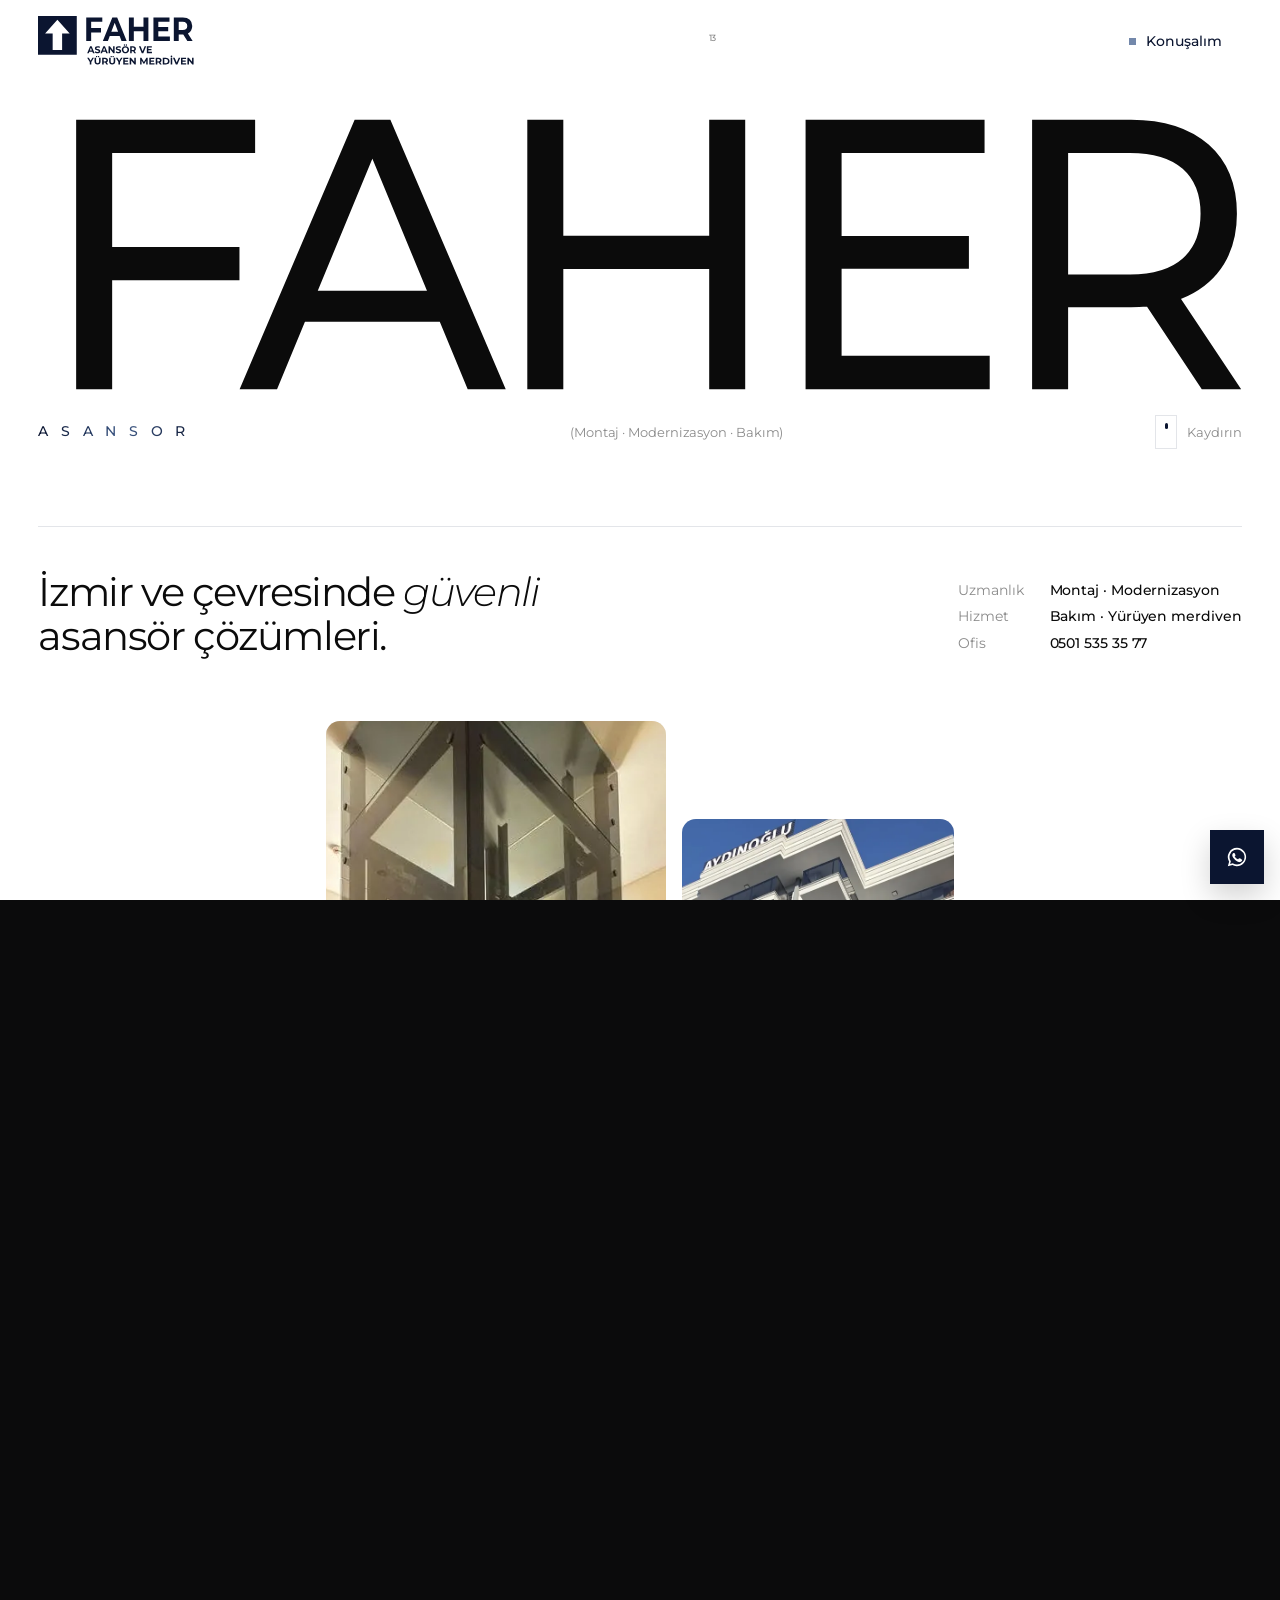
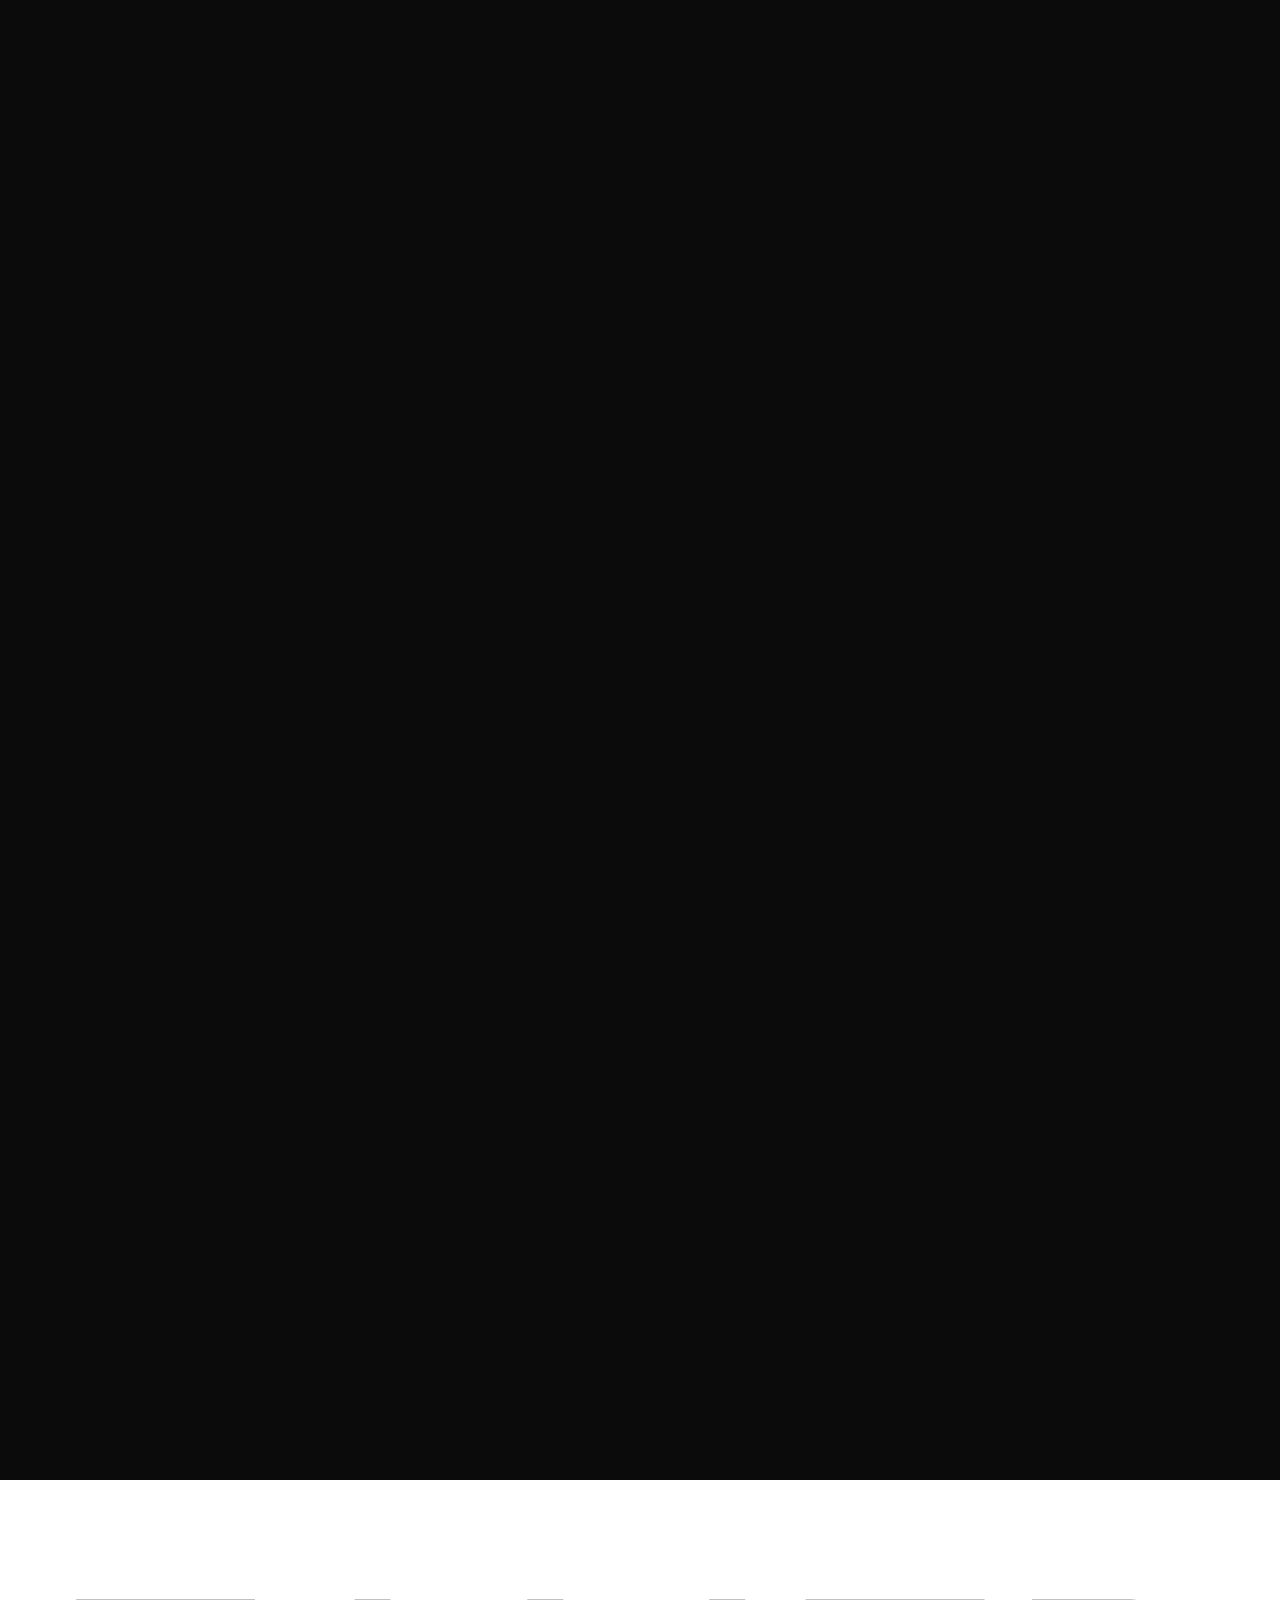
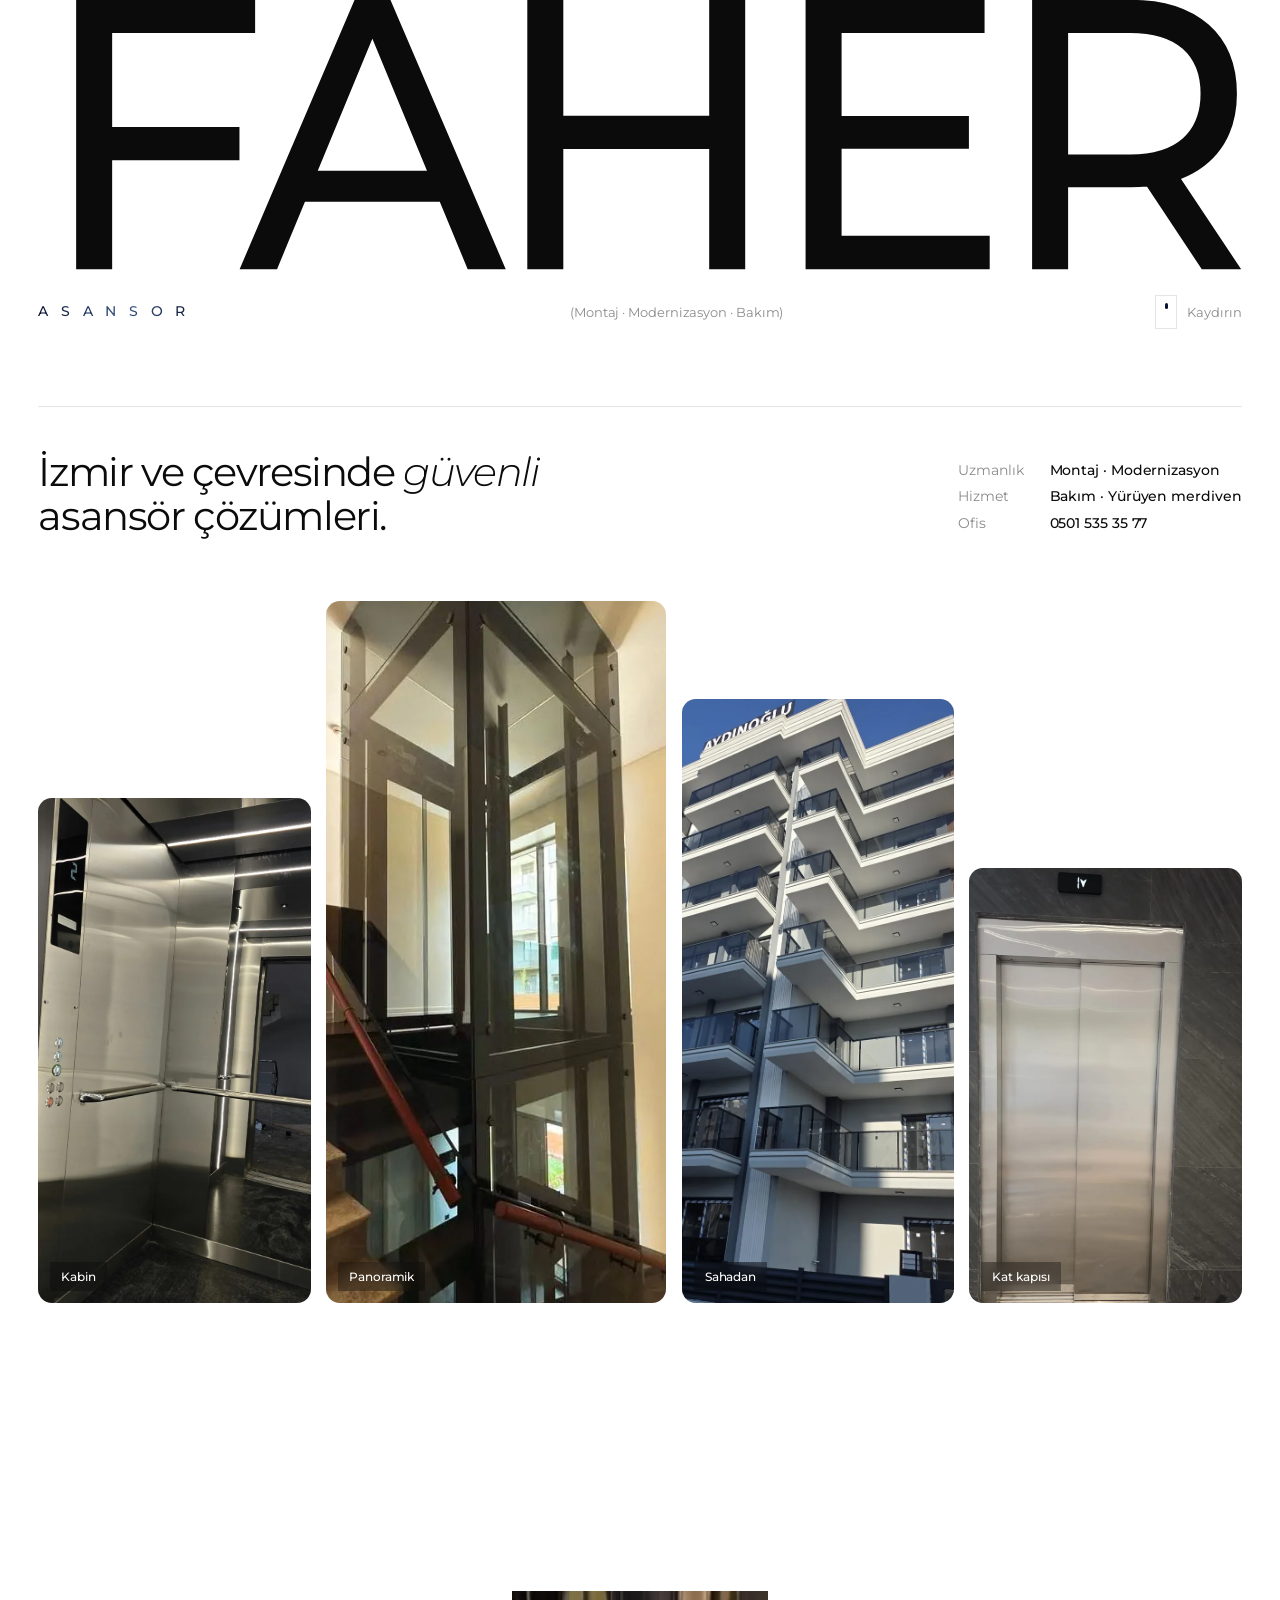
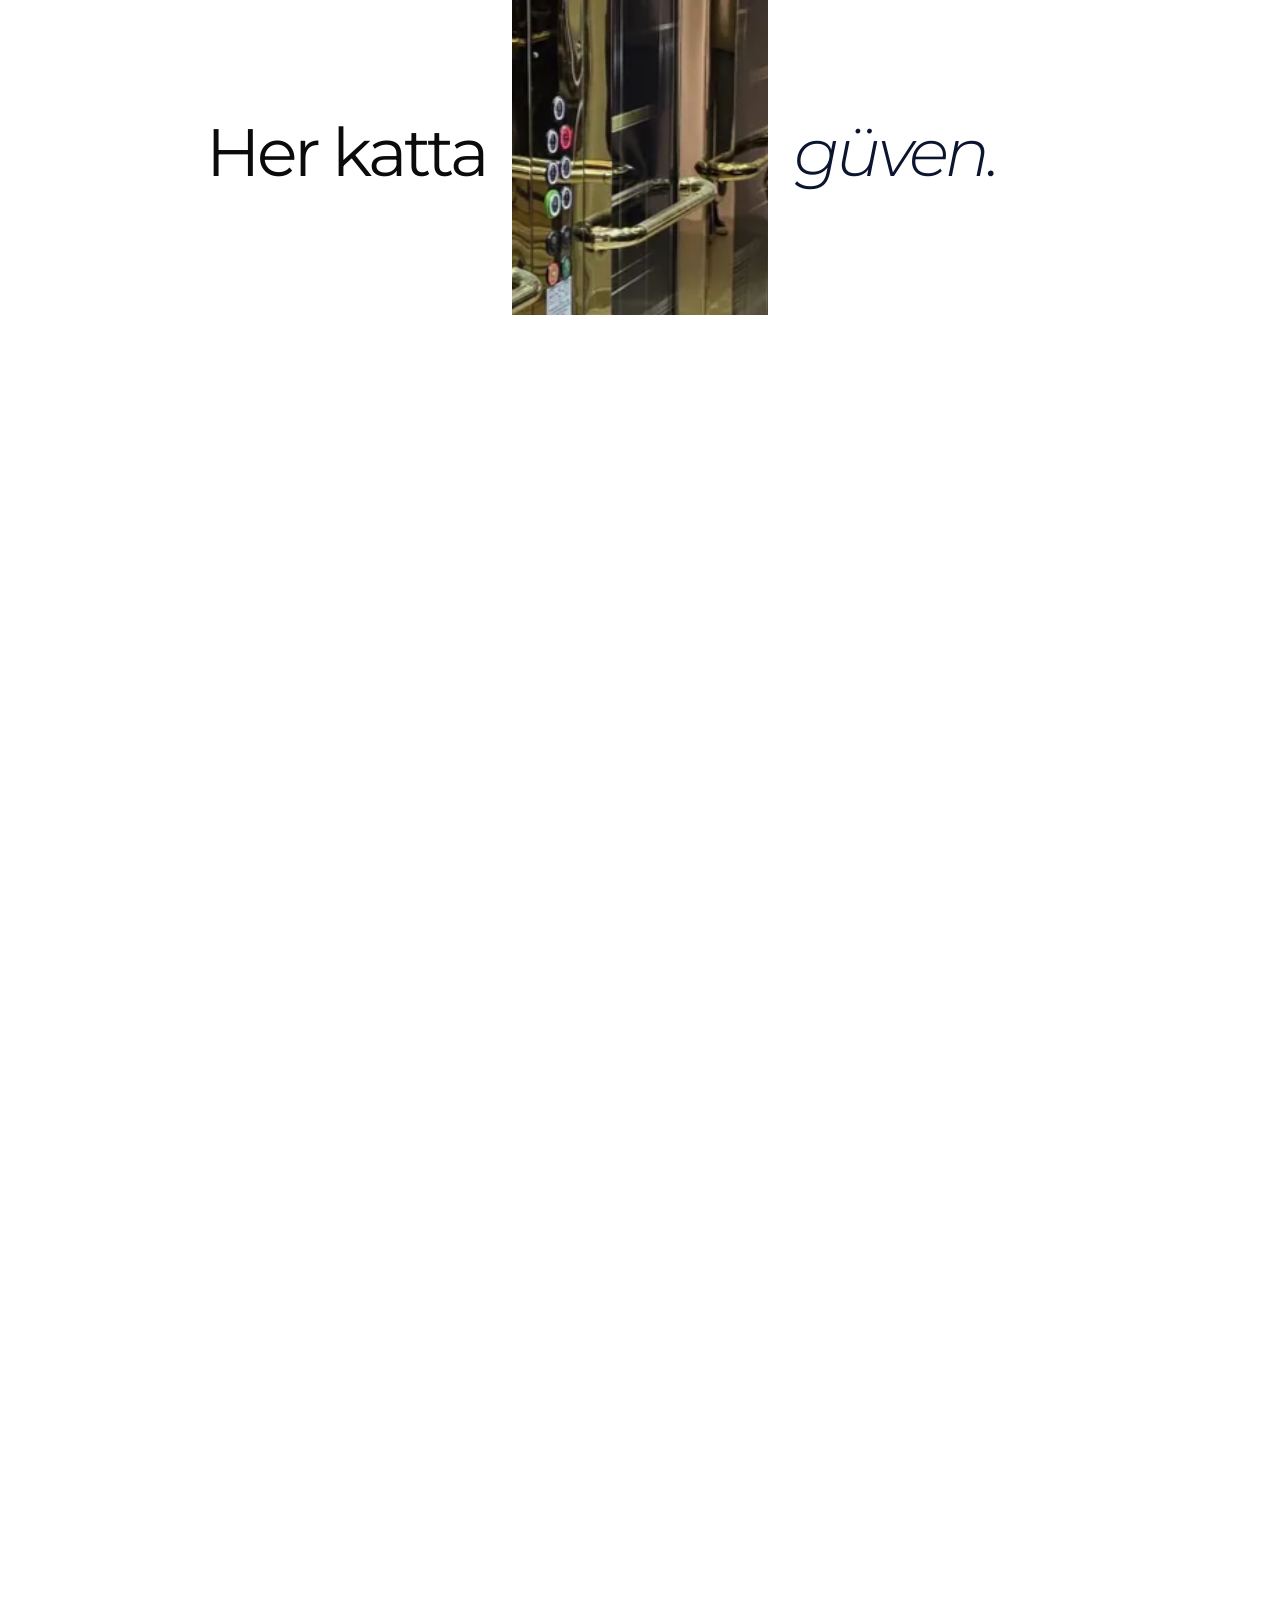
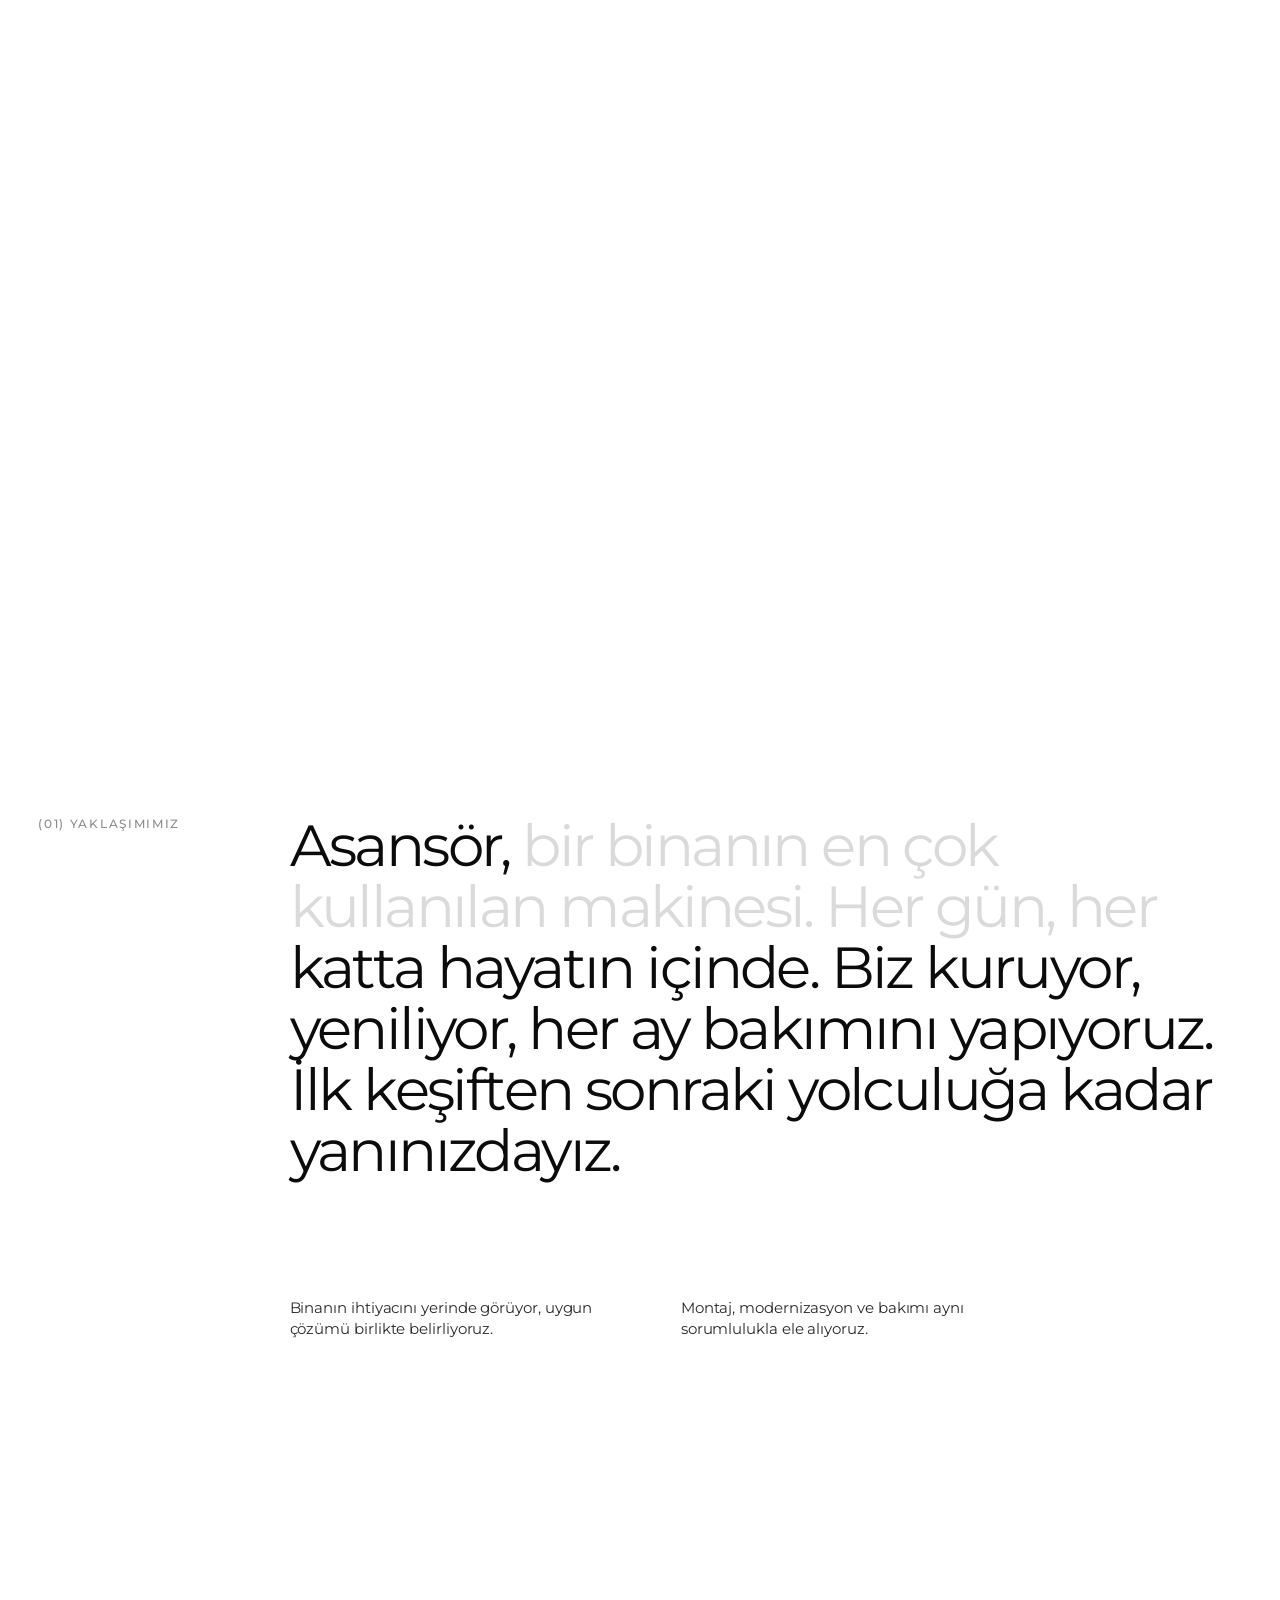
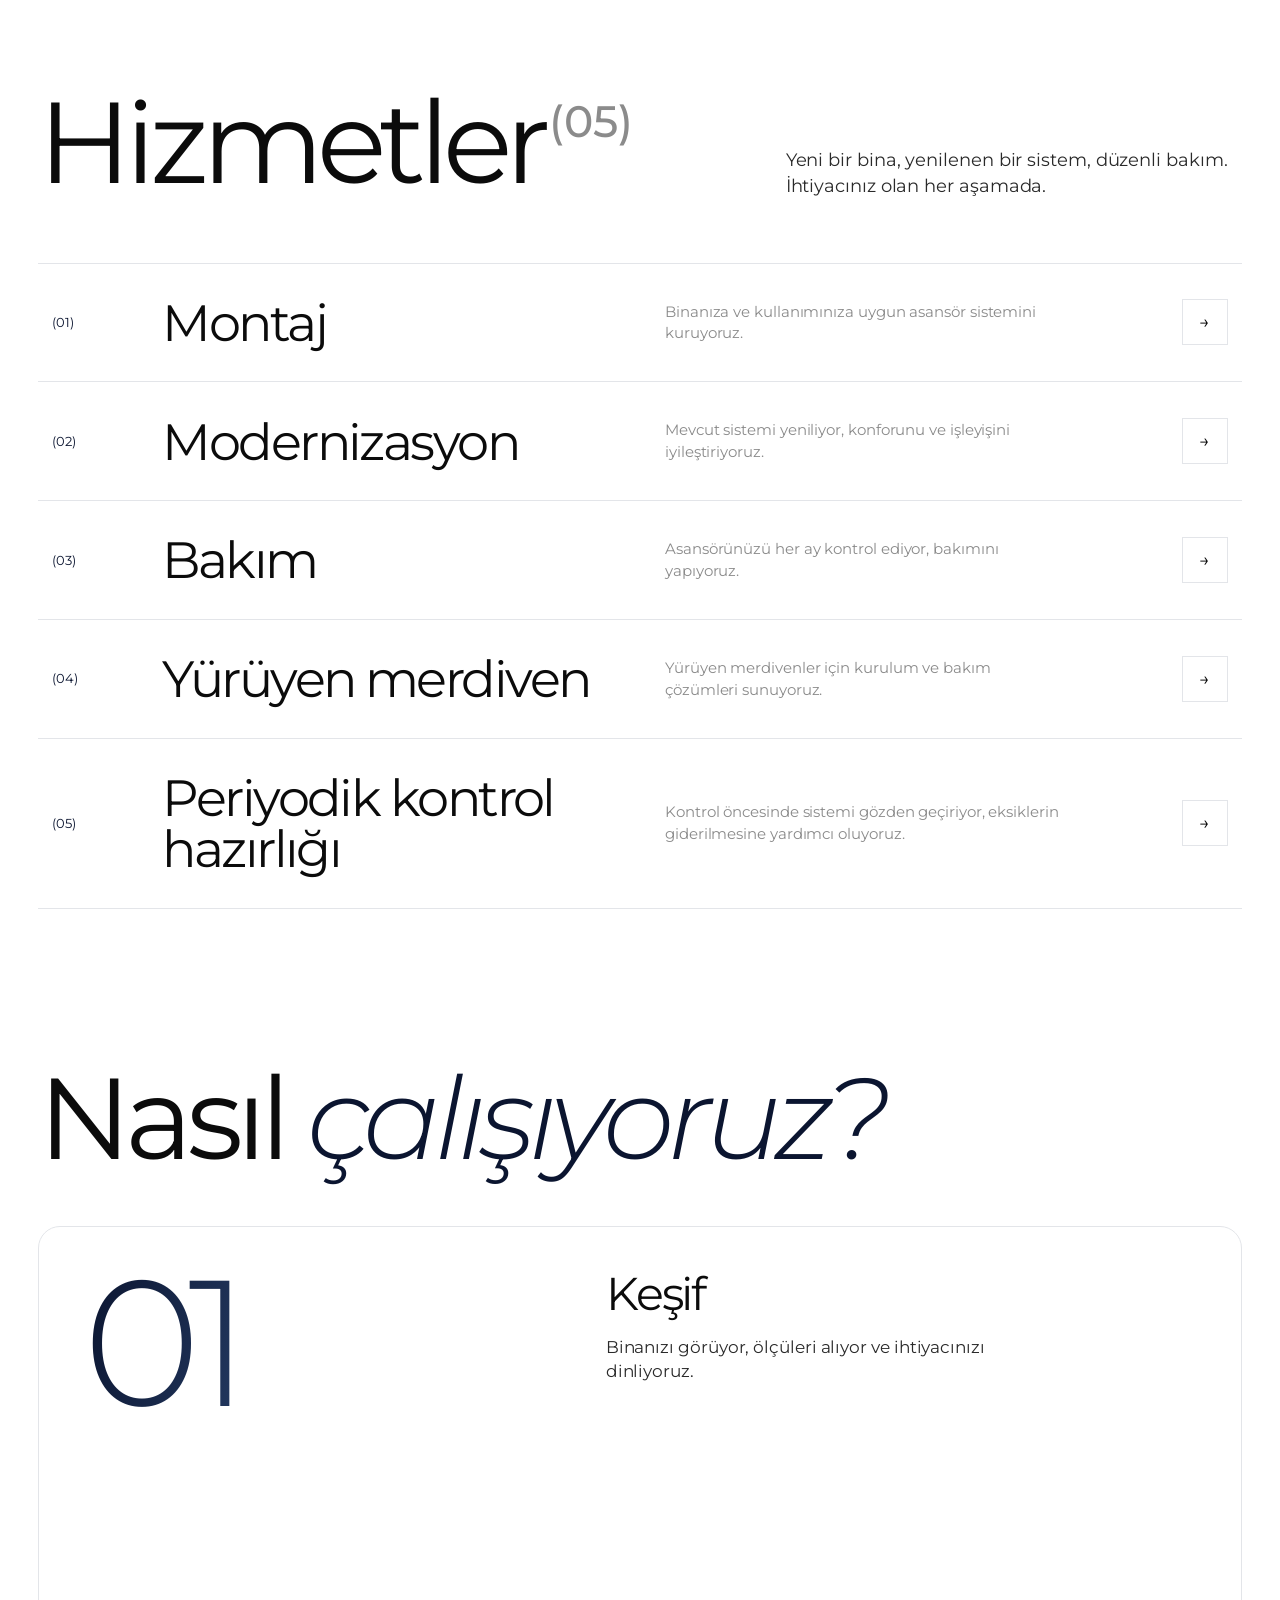
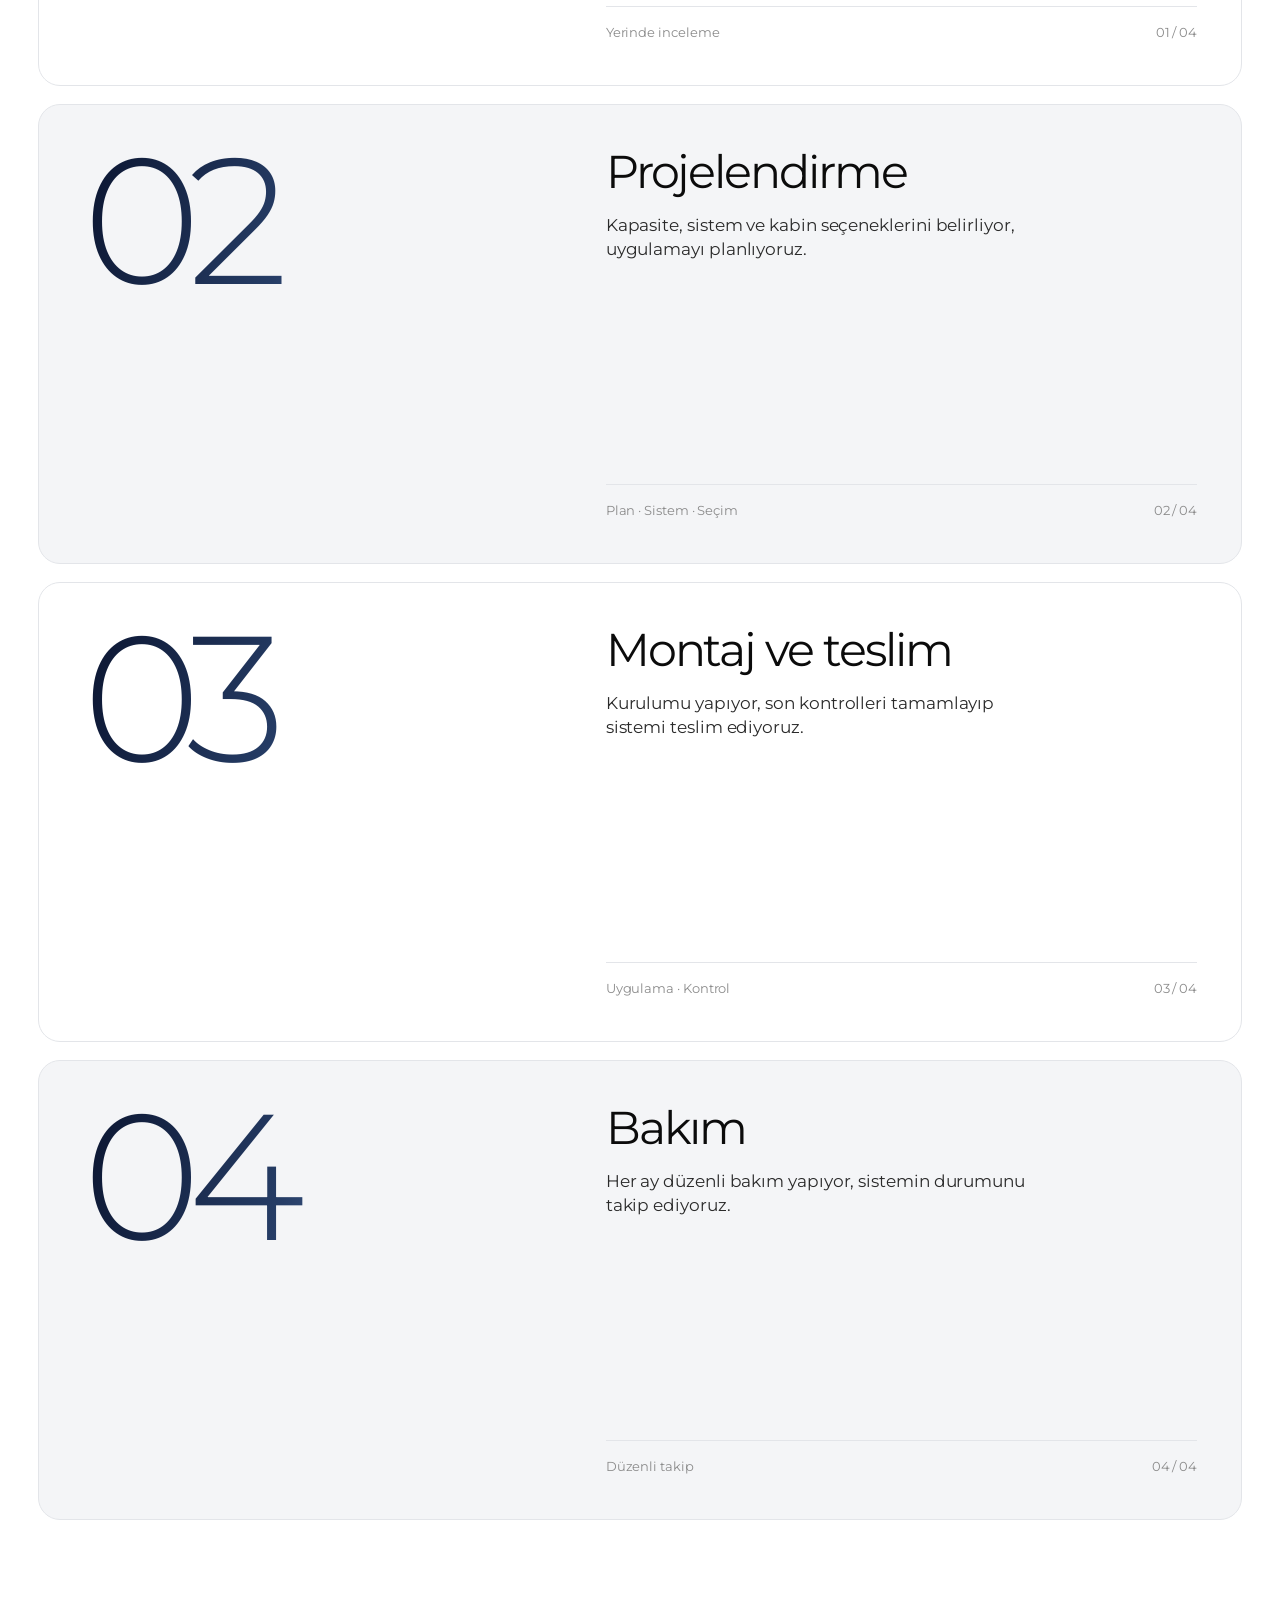
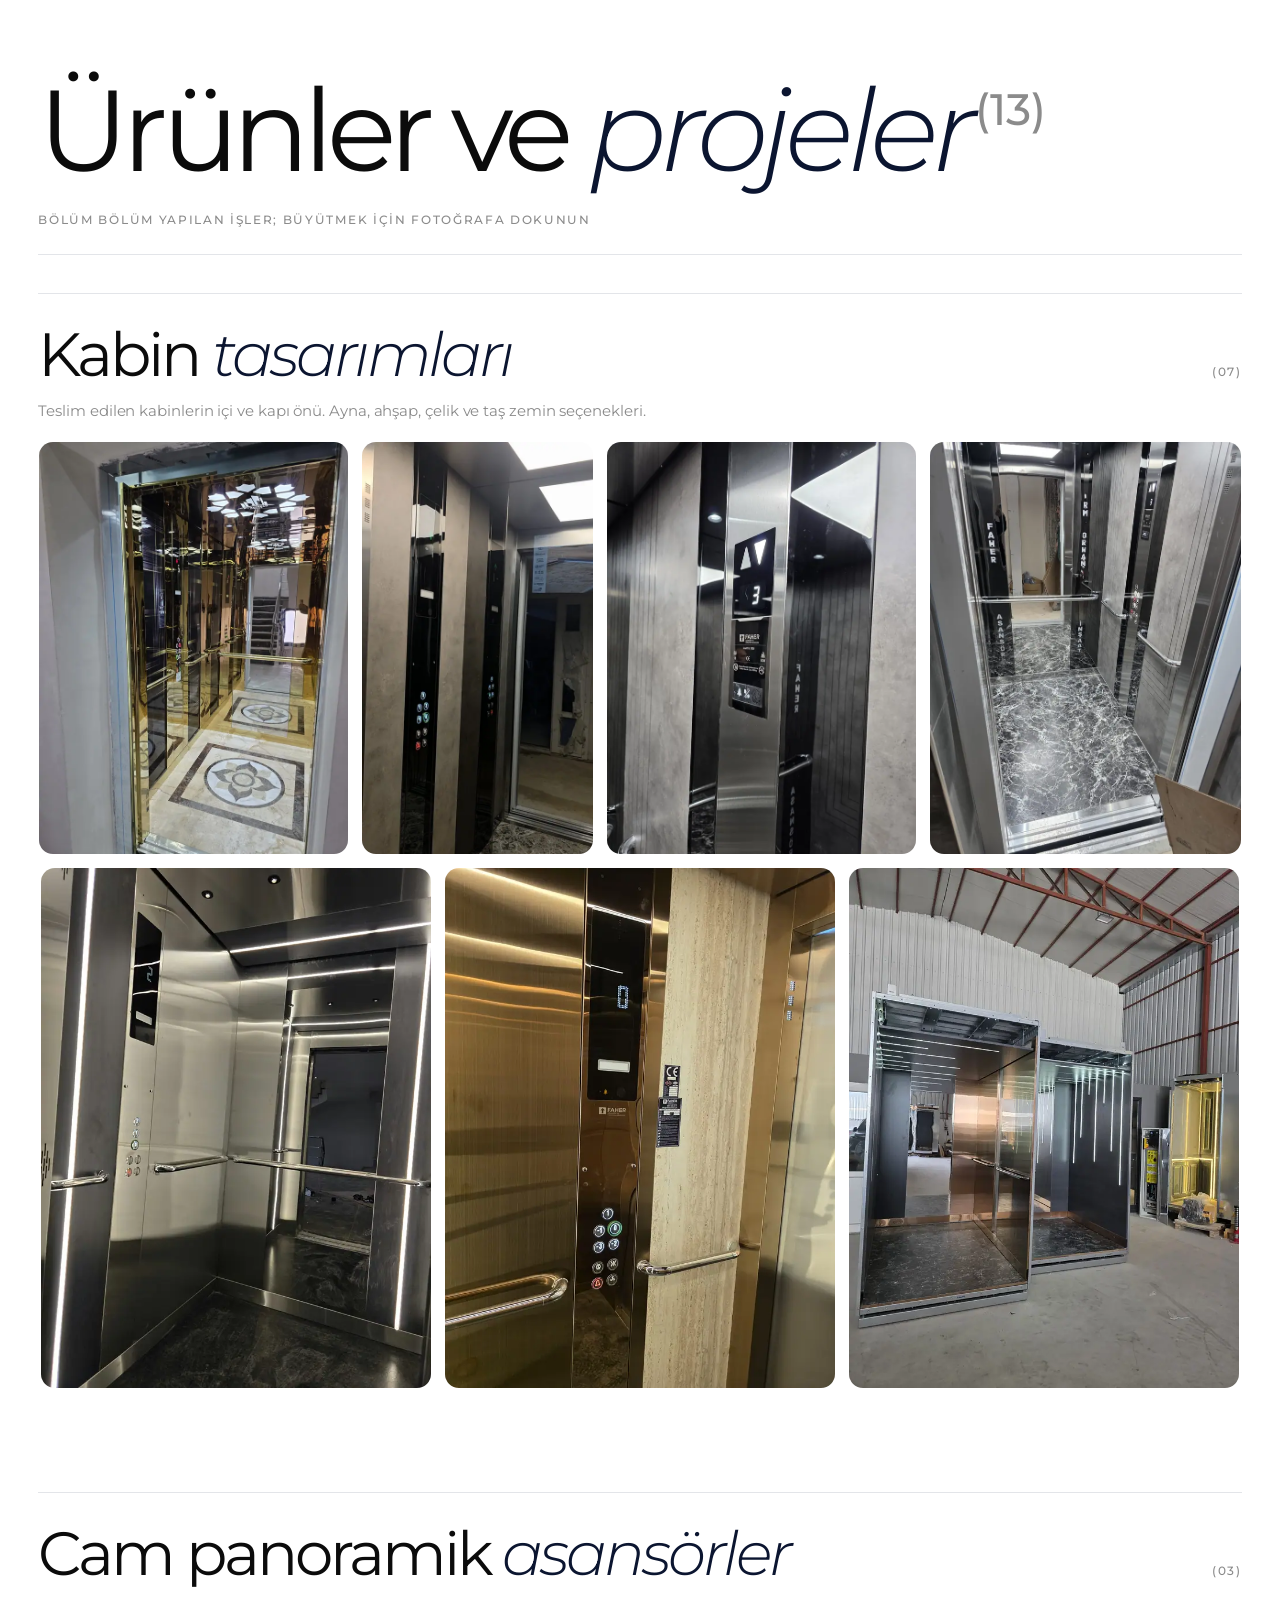
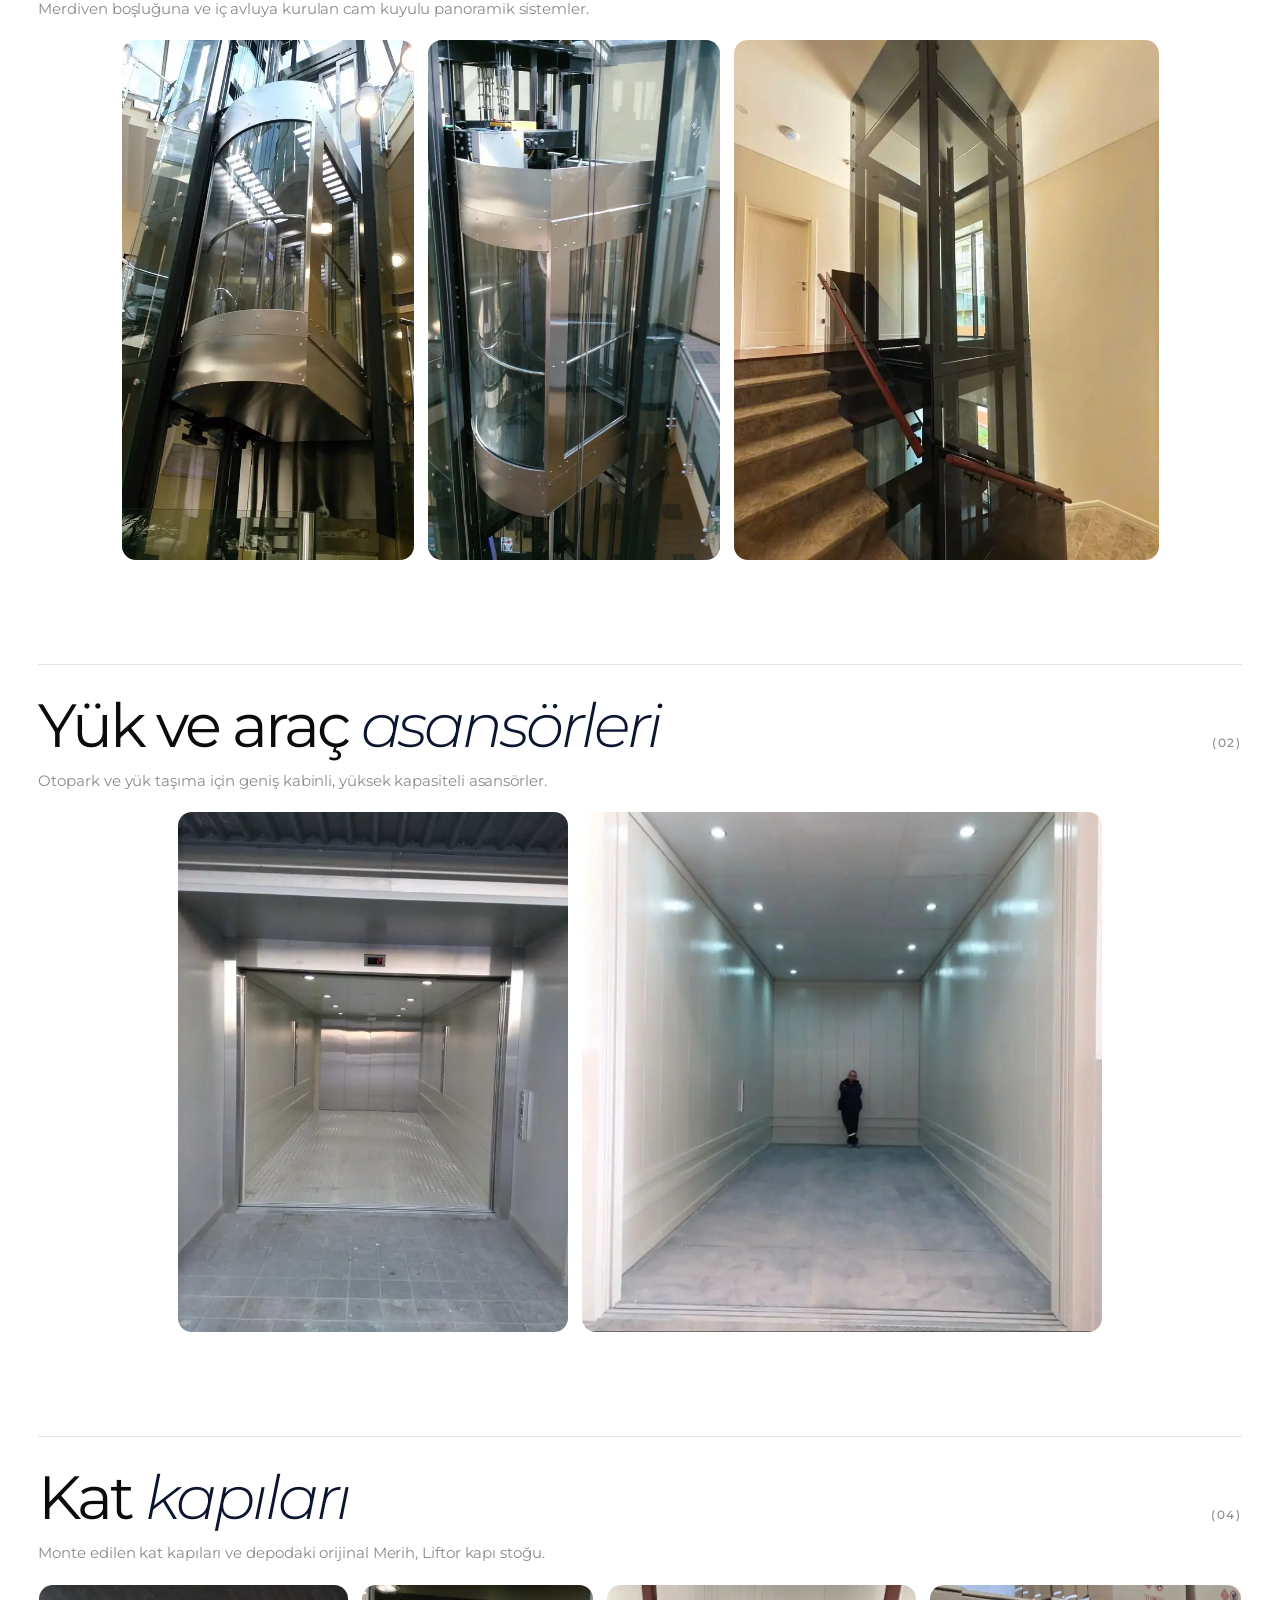
==== commit 0a3052b8: "Hizmetler galeriden one alindi, telefonda galeri katlandi Telefonda galeri 19 ekran surup Hizmetler " ====
--- a/index.html
+++ b/index.html
@@ -350,25 +350,25 @@
 
 :root{--font:"Montserrat Variable","Montserrat",Arial,sans-serif}</style>
 <noscript><style>.lift{display:none}main{visibility:visible;margin-top:0}.hdr.intro .brand,.hdr.intro .nav{visibility:visible;pointer-events:auto}.hdr.intro{color:#0b1530;background:white}.mf-txt .w{color:inherit}</style></noscript>
-<link rel="stylesheet" href="assets/v7.css?s4">
+<link rel="stylesheet" href="assets/v7.css?s5">
 </head><body><script>(function(){try{var p=document.createElement("div");p.style.cssText="position:fixed;top:0;left:0;width:0;height:100lvh;visibility:hidden;pointer-events:none";document.body.appendChild(p);document.documentElement.style.setProperty("--ivh",(p.offsetHeight||innerHeight)+"px");p.remove()}catch(e){}})()</script>
 <a class="skip" href="#top">İçeriğe geç</a>
-<header class="hdr intro" id="hdr"><a href="#top" class="brand" aria-label="Faher Asansör ana sayfa"><img src="assets/faher_logo_lacivert.svg" alt="Faher Asansör" width="172" height="50"></a><nav class="nav" aria-label="Ana menü"><a href="#urunler">Ürünler<sup>09</sup></a><a href="#hizmetler">Hizmetler</a><a href="#surec">Süreç</a><a href="#iletisim">İletişim</a></nav><div class="hdr-r"><a class="btn-k" href="https://wa.me/905335720377?text=Merhaba%2C%20Faher%20Asans%C3%B6r%20hizmetleri%20hakk%C4%B1nda%20bilgi%20almak%20istiyorum." target="_blank" rel="noopener"><span class="d"></span>Konuşalım</a><button class="burger" id="burger" aria-label="Menüyü aç" aria-expanded="false" aria-controls="mnav"><i></i></button></div></header>
-<div class="mnav" id="mnav" aria-hidden="true" inert><nav aria-label="Mobil menü"><a href="#urunler">Ürünler <span>(09)</span></a><a href="#hizmetler">Hizmetler <span>(05)</span></a><a href="#surec">Süreç <span>(04)</span></a><a href="#iletisim">İletişim <span>→</span></a></nav><div class="m-foot"><a href="tel:+905015353577">0501 535 35 77</a><a href="https://wa.me/905335720377?text=Merhaba%2C%20Faher%20Asans%C3%B6r%20hizmetleri%20hakk%C4%B1nda%20bilgi%20almak%20istiyorum." target="_blank" rel="noopener">WhatsApp'tan yazın ↗</a></div></div>
+<header class="hdr intro" id="hdr"><a href="#top" class="brand" aria-label="Faher Asansör ana sayfa"><img src="assets/faher_logo_lacivert.svg" alt="Faher Asansör" width="172" height="50"></a><nav class="nav" aria-label="Ana menü"><a href="#hizmetler">Hizmetler</a><a href="#surec">Süreç</a><a href="#urunler">Ürünler<sup>13</sup></a><a href="#iletisim">İletişim</a></nav><div class="hdr-r"><a class="btn-k" href="https://wa.me/905335720377?text=Merhaba%2C%20Faher%20Asans%C3%B6r%20hizmetleri%20hakk%C4%B1nda%20bilgi%20almak%20istiyorum." target="_blank" rel="noopener"><span class="d"></span>Konuşalım</a><button class="burger" id="burger" aria-label="Menüyü aç" aria-expanded="false" aria-controls="mnav"><i></i></button></div></header>
+<div class="mnav" id="mnav" aria-hidden="true" inert><nav aria-label="Mobil menü"><a href="#hizmetler">Hizmetler <span>(05)</span></a><a href="#surec">Süreç <span>(04)</span></a><a href="#urunler">Ürünler <span>(13)</span></a><a href="#iletisim">İletişim <span>→</span></a></nav><div class="m-foot"><a href="tel:+905015353577">0501 535 35 77</a><a href="https://wa.me/905335720377?text=Merhaba%2C%20Faher%20Asans%C3%B6r%20hizmetleri%20hakk%C4%B1nda%20bilgi%20almak%20istiyorum." target="_blank" rel="noopener">WhatsApp'tan yazın ↗</a></div></div>
 <section class="lift" id="giris" aria-label="Faher Asansör giriş animasyonu"><div class="lift-stage"><div class="cam" aria-hidden="true"><img src="assets/lobi-yatay.webp" class="lobby" alt="" decoding="async"><div class="plate"><img src="assets/faher_logo_beyaz.svg" alt=""></div><div class="door"><img class="cabin" src="assets/kabin.webp" alt="" decoding="async"><div class="etch"><img src="assets/faher_logo_etch.svg" alt=""></div><div class="leaf leaf-l"></div><div class="leaf leaf-r"></div></div></div><div class="shade"></div><div class="intro-hero"><div class="wrap"><span class="kicker">İzmir · Asansör ve yürüyen merdiven</span><p class="intro-title">Yolculuk<br>burada başlar.</p><p>Montajdan bakıma, güvenli yolculuklar için yanınızdayız.</p><div><a class="btn-o" href="#top">Faher'i keşfedin <span>↗</span></a></div></div><span class="intro-cue">Kaydırın ↓</span></div><div class="portal" aria-hidden="true" inert><div class="portal-veil"></div></div></div></section><main><section class="hero" id="top" aria-label="Faher Asansör">
 <div class="wordmark"><svg viewBox="0 0 1000 250" role="img" aria-label="FAHER"><text x="0" y="237" font-size="320" fill="#0b0b0b" textLength="1000" lengthAdjust="spacingAndGlyphs">FAHER</text></svg><div class="wm-row"><span class="fu accent-t">ASANSÖR</span><span class="hide-m paren">(Montaj · Modernizasyon · Bakım)</span><span class="scroll-ind"><i></i>Kaydırın</span></div></div>
 <div class="hero-top"><h1 class="hero-lead">İzmir ve çevresinde <em>güvenli</em> asansör çözümleri.</h1><dl class="hero-meta"><dt>Uzmanlık</dt><dd>Montaj · Modernizasyon</dd><dt>Hizmet</dt><dd>Bakım · Yürüyen merdiven</dd><dt>Ofis</dt><dd><a href="tel:+905015353577">0501 535 35 77</a></dd></dl></div>
 <div class="hero-reel"><figure class="reel"><img src="assets/urun-kabin.webp" alt="Kabin" width="1200" height="1600" loading="lazy" decoding="async" ><span class="lbl">Kabin</span></figure><figure class="reel"><img src="assets/urun-panoramik.webp" alt="Panoramik" width="828" height="1012" loading="lazy" decoding="async" ><span class="lbl">Panoramik</span></figure><figure class="reel"><img src="assets/proje-bina-2.webp" alt="Sahadan" width="1200" height="1600" loading="lazy" decoding="async" ><span class="lbl">Sahadan</span></figure><figure class="reel"><img src="assets/urun-kapi.webp" alt="Kat kapısı" width="1200" height="1600" loading="lazy" decoding="async" ><span class="lbl">Kat kapısı</span></figure></div></section>
 <section class="stage" id="statement" aria-label="Her katta güven"><div class="stage-pin"><div class="stage-film"><img src="assets/hero-kabin.webp" alt="Faher Asansör dekoratif kabin uygulaması" width="1200" height="1600" loading="lazy" decoding="async" ></div><h2><span class="stage-w l">Her katta</span> <span class="stage-w r"><em>güven.</em></span></h2><div class="stage-cap"><span>Faher Asansör</span><span>İzmir ve çevresi</span></div></div></section>
 <section class="mf" aria-label="Yaklaşımımız"><div class="mf-grid"><p class="tag fade">(01) Yaklaşımımız</p><p class="mf-txt" id="mf">Asansör, bir binanın en çok kullanılan makinesi. Her gün, her katta hayatın içinde. Biz kuruyor, yeniliyor, her ay bakımını yapıyoruz. İlk keşiften sonraki yolculuğa kadar yanınızdayız.</p><div class="mf-foot fade"><p>Binanın ihtiyacını yerinde görüyor, uygun çözümü birlikte belirliyoruz.</p><p>Montaj, modernizasyon ve bakımı aynı sorumlulukla ele alıyoruz.</p></div></div></section>
-<section class="work" id="urunler" aria-label="Ürün ve proje galerileri"><div class="work-head"><h2 class="h2">Ürünler ve <em>projeler</em><sup class="c">(09)</sup></h2><p class="tag">Bölüm bölüm yapılan işler; büyütmek için fotoğrafa dokunun</p></div><div id="gallery-rows"></div><noscript><p>Fotoğraf galerisi için JavaScript gereklidir.</p></noscript></section><section class="svc" id="hizmetler"><div class="svc-head"><h2 class="h2 fade">Hizmetler<sup class="c">(05)</sup></h2><p class="fade">Yeni bir bina, yenilenen bir sistem, düzenli bakım. İhtiyacınız olan her aşamada.</p></div><div class="svc-list"><a class="sv fade" href="#iletisim"><span class="n">(01)</span><h3>Montaj</h3><p>Binanıza ve kullanımınıza uygun asansör sistemini kuruyoruz.</p><span class="ar" aria-hidden="true">→</span></a><a class="sv fade" href="#iletisim"><span class="n">(02)</span><h3>Modernizasyon</h3><p>Mevcut sistemi yeniliyor, konforunu ve işleyişini iyileştiriyoruz.</p><span class="ar" aria-hidden="true">→</span></a><a class="sv fade" href="#iletisim"><span class="n">(03)</span><h3>Bakım</h3><p>Asansörünüzü her ay kontrol ediyor, bakımını yapıyoruz.</p><span class="ar" aria-hidden="true">→</span></a><a class="sv fade" href="#iletisim"><span class="n">(04)</span><h3>Yürüyen merdiven</h3><p>Yürüyen merdivenler için kurulum ve bakım çözümleri sunuyoruz.</p><span class="ar" aria-hidden="true">→</span></a><a class="sv fade" href="#iletisim"><span class="n">(05)</span><h3>Periyodik kontrol hazırlığı</h3><p>Kontrol öncesinde sistemi gözden geçiriyor, eksiklerin giderilmesine yardımcı oluyoruz.</p><span class="ar" aria-hidden="true">→</span></a></div></section><section class="proc" id="surec"><div class="proc-head"><h2 class="h2 fade">Nasıl <em>çalışıyoruz?</em></h2><p class="tag fade">Dört adımda</p></div><div class="stack"><article class="sc" style="--i:0"><div class="num accent-t">01</div><div class="tx"><div><h3>Keşif</h3><p>Binanızı görüyor, ölçüleri alıyor ve ihtiyacınızı dinliyoruz.</p></div><div class="meta"><span>Yerinde inceleme</span><span>01 / 04</span></div></div></article><article class="sc" style="--i:1"><div class="num accent-t">02</div><div class="tx"><div><h3>Projelendirme</h3><p>Kapasite, sistem ve kabin seçeneklerini belirliyor, uygulamayı planlıyoruz.</p></div><div class="meta"><span>Plan · Sistem · Seçim</span><span>02 / 04</span></div></div></article><article class="sc" style="--i:2"><div class="num accent-t">03</div><div class="tx"><div><h3>Montaj ve teslim</h3><p>Kurulumu yapıyor, son kontrolleri tamamlayıp sistemi teslim ediyoruz.</p></div><div class="meta"><span>Uygulama · Kontrol</span><span>03 / 04</span></div></div></article><article class="sc" style="--i:3"><div class="num accent-t">04</div><div class="tx"><div><h3>Bakım</h3><p>Her ay düzenli bakım yapıyor, sistemin durumunu takip ediyoruz.</p></div><div class="meta"><span>Düzenli takip</span><span>04 / 04</span></div></div></article></div></section><section class="editorial" id="guven"><div class="editorial-head fade"><p class="tag">(02) Birlikte başardık</p><h2>Uluslararası Prestij ve Başarı Ödülleri <em>2026</em></h2></div><img src="assets/odul-sahne.webp" alt="Uluslararası Prestij ve Başarı Ödülleri 2026 töreninde Faher Asansör" width="1600" height="1066" loading="lazy" decoding="async" class="wide-photo award-photo fade"><p class="tag partner-label">Çözüm ortakları</p><ul class="partners fade"><li>Akar</li><li>Nagel</li><li>Monodrive</li><li>Merih</li><li>Liftor</li><li>Aterya</li><li>Arkel</li><li>Avirex</li><li>Tuna Buton</li><li>Türkeli</li><li>Volçelik</li></ul></section><section class="editorial" id="projeler"><div class="editorial-head fade"><p class="tag">(03) Uygulamalar</p><h2><em>Sahadan</em></h2></div><div class="field-grid"><figure class="fade"><img src="assets/proje-bina-1.webp" alt="Tamamlanan binalardan" width="1600" height="1200" loading="lazy" decoding="async" ><figcaption>Tamamlanan binalardan</figcaption></figure><figure class="fade"><img src="assets/proje-bina-2.webp" alt="Yaşamın devam ettiği yerlerde" width="1200" height="1600" loading="lazy" decoding="async" ><figcaption>Yaşamın devam ettiği yerlerde</figcaption></figure><figure class="fade"><img src="assets/hizmet-montaj.webp" alt="Kuyu, ray ve montaj çalışmaları" width="1600" height="888" loading="lazy" decoding="async" ><figcaption>Kuyu, ray ve montaj çalışmaları</figcaption></figure></div></section><section class="editorial" id="guvenlik"><div class="editorial-head fade"><p class="tag">(04) Güvenlik</p><h2>Etiketin <em>anlamı.</em></h2></div><div class="safety-grid"><img src="assets/guvenlik-etiket.webp" alt="Asansör üzerindeki yeşil kontrol etiketi" width="1200" height="1600" loading="lazy" decoding="async" class="fade"><div class="labels fade"><div class="label"><i style="--label:#278147" aria-hidden="true"></i><b>Yeşil</b><span>Güvenli</span></div><div class="label"><i style="--label:#3476bd" aria-hidden="true"></i><b>Mavi</b><span>Hafif kusurlu</span></div><div class="label"><i style="--label:#e3bf2c" aria-hidden="true"></i><b>Sarı</b><span>Kusurlu</span></div><div class="label"><i style="--label:#c53c3c" aria-hidden="true"></i><b>Kırmızı</b><span>Güvensiz</span></div></div></div></section><section class="editorial" id="bolge"><div class="editorial-head fade"><p class="tag">(05) Hizmet bölgesi</p><h2>İzmir ve <em>çevresi.</em></h2></div><ul class="towns fade"><li>İzmir merkez</li><li>Bornova</li><li>Bayraklı</li><li>Buca</li><li>Urla</li><li>Kemalpaşa</li><li>Turgutlu</li><li>Çandarlı</li><li>Seferihisar</li></ul></section><section class="editorial" id="ekip"><div class="editorial-head fade"><p class="tag">(06) Faher Asansör</p><h2>İşin başındaki <em>ekip.</em></h2></div><img src="assets/kurumsal-ekip.webp" alt="Faher Asansör ekibi firma binasının önünde" width="1200" height="1600" loading="lazy" decoding="async" class="wide-photo team-photo fade"><div class="team-names fade"><span>Fahrettin Erel</span><span>Barış Obuz</span></div></section><section class="ct" id="iletisim"><div class="ct-top"><h2 class="fade">Bize<br><em class="accent-t">ulaşın.</em></h2><div class="ct-side fade"><p>Yeni projenizi ya da mevcut asansörünüzün ihtiyacını konuşalım.</p><div class="ct-btns"><a class="btn-k" href="https://wa.me/905335720377?text=Merhaba%2C%20Faher%20Asans%C3%B6r%20hizmetleri%20hakk%C4%B1nda%20bilgi%20almak%20istiyorum." target="_blank" rel="noopener">WhatsApp'tan yazın ↗</a><a class="btn-o" href="tel:+905015353577">Hemen arayın</a></div></div></div><div class="ct-rows fade"><div><span class="tag">Ofis · Telefon</span><a href="tel:+905015353577">0501 535 35 77</a></div><div><span class="tag">WhatsApp</span><a href="https://wa.me/905335720377?text=Merhaba%2C%20Faher%20Asans%C3%B6r%20hizmetleri%20hakk%C4%B1nda%20bilgi%20almak%20istiyorum." target="_blank" rel="noopener">0533 572 03 77</a></div><div><span class="tag">E-posta</span><a href="mailto:info@faherasansor.com.tr">info@faherasansor.com.tr</a></div><div><span class="tag">Instagram</span><a href="https://www.instagram.com/faherasansor/" target="_blank" rel="noopener">@faherasansor</a></div></div><footer><div class="big-foot"><img src="assets/faher_logo_lacivert.svg" alt="Faher Asansör ve Yürüyen Merdiven" width="332" height="106" loading="lazy" decoding="async"></div><div class="foot-bar"><span>© 2026 Faher Asansör</span><span>Asansör ve yürüyen merdiven</span><a href="#top">Başa dön ↑</a></div></footer></section></main>
+<section class="svc" id="hizmetler"><div class="svc-head"><h2 class="h2 fade">Hizmetler<sup class="c">(05)</sup></h2><p class="fade">Yeni bir bina, yenilenen bir sistem, düzenli bakım. İhtiyacınız olan her aşamada.</p></div><div class="svc-list"><a class="sv fade" href="#iletisim"><span class="n">(01)</span><h3>Montaj</h3><p>Binanıza ve kullanımınıza uygun asansör sistemini kuruyoruz.</p><span class="ar" aria-hidden="true">→</span></a><a class="sv fade" href="#iletisim"><span class="n">(02)</span><h3>Modernizasyon</h3><p>Mevcut sistemi yeniliyor, konforunu ve işleyişini iyileştiriyoruz.</p><span class="ar" aria-hidden="true">→</span></a><a class="sv fade" href="#iletisim"><span class="n">(03)</span><h3>Bakım</h3><p>Asansörünüzü her ay kontrol ediyor, bakımını yapıyoruz.</p><span class="ar" aria-hidden="true">→</span></a><a class="sv fade" href="#iletisim"><span class="n">(04)</span><h3>Yürüyen merdiven</h3><p>Yürüyen merdivenler için kurulum ve bakım çözümleri sunuyoruz.</p><span class="ar" aria-hidden="true">→</span></a><a class="sv fade" href="#iletisim"><span class="n">(05)</span><h3>Periyodik kontrol hazırlığı</h3><p>Kontrol öncesinde sistemi gözden geçiriyor, eksiklerin giderilmesine yardımcı oluyoruz.</p><span class="ar" aria-hidden="true">→</span></a></div></section><section class="proc" id="surec"><div class="proc-head"><h2 class="h2 fade">Nasıl <em>çalışıyoruz?</em></h2><p class="tag fade">Dört adımda</p></div><div class="stack"><article class="sc" style="--i:0"><div class="num accent-t">01</div><div class="tx"><div><h3>Keşif</h3><p>Binanızı görüyor, ölçüleri alıyor ve ihtiyacınızı dinliyoruz.</p></div><div class="meta"><span>Yerinde inceleme</span><span>01 / 04</span></div></div></article><article class="sc" style="--i:1"><div class="num accent-t">02</div><div class="tx"><div><h3>Projelendirme</h3><p>Kapasite, sistem ve kabin seçeneklerini belirliyor, uygulamayı planlıyoruz.</p></div><div class="meta"><span>Plan · Sistem · Seçim</span><span>02 / 04</span></div></div></article><article class="sc" style="--i:2"><div class="num accent-t">03</div><div class="tx"><div><h3>Montaj ve teslim</h3><p>Kurulumu yapıyor, son kontrolleri tamamlayıp sistemi teslim ediyoruz.</p></div><div class="meta"><span>Uygulama · Kontrol</span><span>03 / 04</span></div></div></article><article class="sc" style="--i:3"><div class="num accent-t">04</div><div class="tx"><div><h3>Bakım</h3><p>Her ay düzenli bakım yapıyor, sistemin durumunu takip ediyoruz.</p></div><div class="meta"><span>Düzenli takip</span><span>04 / 04</span></div></div></article></div></section><section class="work" id="urunler" aria-label="Ürün ve proje galerileri"><div class="work-head"><h2 class="h2">Ürünler ve <em>projeler</em><sup class="c">(13)</sup></h2><p class="tag">Bölüm bölüm yapılan işler; büyütmek için fotoğrafa dokunun</p></div><div id="gallery-rows"></div><noscript><p>Fotoğraf galerisi için JavaScript gereklidir.</p></noscript></section><section class="editorial" id="guven"><div class="editorial-head fade"><p class="tag">(02) Birlikte başardık</p><h2>Uluslararası Prestij ve Başarı Ödülleri <em>2026</em></h2></div><img src="assets/odul-sahne.webp" alt="Uluslararası Prestij ve Başarı Ödülleri 2026 töreninde Faher Asansör" width="1600" height="1066" loading="lazy" decoding="async" class="wide-photo award-photo fade"><p class="tag partner-label">Çözüm ortakları</p><ul class="partners fade"><li>Akar</li><li>Nagel</li><li>Monodrive</li><li>Merih</li><li>Liftor</li><li>Aterya</li><li>Arkel</li><li>Avirex</li><li>Tuna Buton</li><li>Türkeli</li><li>Volçelik</li></ul></section><section class="editorial" id="projeler"><div class="editorial-head fade"><p class="tag">(03) Uygulamalar</p><h2><em>Sahadan</em></h2></div><div class="field-grid"><figure class="fade"><img src="assets/proje-bina-1.webp" alt="Tamamlanan binalardan" width="1600" height="1200" loading="lazy" decoding="async" ><figcaption>Tamamlanan binalardan</figcaption></figure><figure class="fade"><img src="assets/proje-bina-2.webp" alt="Yaşamın devam ettiği yerlerde" width="1200" height="1600" loading="lazy" decoding="async" ><figcaption>Yaşamın devam ettiği yerlerde</figcaption></figure><figure class="fade"><img src="assets/hizmet-montaj.webp" alt="Kuyu, ray ve montaj çalışmaları" width="1600" height="888" loading="lazy" decoding="async" ><figcaption>Kuyu, ray ve montaj çalışmaları</figcaption></figure></div></section><section class="editorial" id="guvenlik"><div class="editorial-head fade"><p class="tag">(04) Güvenlik</p><h2>Etiketin <em>anlamı.</em></h2></div><div class="safety-grid"><img src="assets/guvenlik-etiket.webp" alt="Asansör üzerindeki yeşil kontrol etiketi" width="1200" height="1600" loading="lazy" decoding="async" class="fade"><div class="labels fade"><div class="label"><i style="--label:#278147" aria-hidden="true"></i><b>Yeşil</b><span>Güvenli</span></div><div class="label"><i style="--label:#3476bd" aria-hidden="true"></i><b>Mavi</b><span>Hafif kusurlu</span></div><div class="label"><i style="--label:#e3bf2c" aria-hidden="true"></i><b>Sarı</b><span>Kusurlu</span></div><div class="label"><i style="--label:#c53c3c" aria-hidden="true"></i><b>Kırmızı</b><span>Güvensiz</span></div></div></div></section><section class="editorial" id="bolge"><div class="editorial-head fade"><p class="tag">(05) Hizmet bölgesi</p><h2>İzmir ve <em>çevresi.</em></h2></div><ul class="towns fade"><li>İzmir merkez</li><li>Bornova</li><li>Bayraklı</li><li>Buca</li><li>Urla</li><li>Kemalpaşa</li><li>Turgutlu</li><li>Çandarlı</li><li>Seferihisar</li></ul></section><section class="editorial" id="ekip"><div class="editorial-head fade"><p class="tag">(06) Faher Asansör</p><h2>İşin başındaki <em>ekip.</em></h2></div><img src="assets/kurumsal-ekip.webp" alt="Faher Asansör ekibi firma binasının önünde" width="1200" height="1600" loading="lazy" decoding="async" class="wide-photo team-photo fade"><div class="team-names fade"><span>Fahrettin Erel</span><span>Barış Obuz</span></div></section><section class="ct" id="iletisim"><div class="ct-top"><h2 class="fade">Bize<br><em class="accent-t">ulaşın.</em></h2><div class="ct-side fade"><p>Yeni projenizi ya da mevcut asansörünüzün ihtiyacını konuşalım.</p><div class="ct-btns"><a class="btn-k" href="https://wa.me/905335720377?text=Merhaba%2C%20Faher%20Asans%C3%B6r%20hizmetleri%20hakk%C4%B1nda%20bilgi%20almak%20istiyorum." target="_blank" rel="noopener">WhatsApp'tan yazın ↗</a><a class="btn-o" href="tel:+905015353577">Hemen arayın</a></div></div></div><div class="ct-rows fade"><div><span class="tag">Ofis · Telefon</span><a href="tel:+905015353577">0501 535 35 77</a></div><div><span class="tag">WhatsApp</span><a href="https://wa.me/905335720377?text=Merhaba%2C%20Faher%20Asans%C3%B6r%20hizmetleri%20hakk%C4%B1nda%20bilgi%20almak%20istiyorum." target="_blank" rel="noopener">0533 572 03 77</a></div><div><span class="tag">E-posta</span><a href="mailto:info@faherasansor.com.tr">info@faherasansor.com.tr</a></div><div><span class="tag">Instagram</span><a href="https://www.instagram.com/faherasansor/" target="_blank" rel="noopener">@faherasansor</a></div></div><footer><div class="big-foot"><img src="assets/faher_logo_lacivert.svg" alt="Faher Asansör ve Yürüyen Merdiven" width="332" height="106" loading="lazy" decoding="async"></div><div class="foot-bar"><span>© 2026 Faher Asansör</span><span>Asansör ve yürüyen merdiven</span><a href="#top">Başa dön ↑</a></div></footer></section></main>
 <a class="fab" href="https://wa.me/905335720377?text=Merhaba%2C%20Faher%20Asans%C3%B6r%20hizmetleri%20hakk%C4%B1nda%20bilgi%20almak%20istiyorum." target="_blank" rel="noopener" aria-label="WhatsApp'tan yazın"><svg viewBox="0 0 24 24" fill="currentColor" aria-hidden="true"><path d="M12 2a10 10 0 0 0-8.6 15.1L2 22l5-1.3A10 10 0 1 0 12 2Zm0 18.2a8.2 8.2 0 0 1-4.2-1.2l-.3-.2-3 .8.8-2.9-.2-.3A8.2 8.2 0 1 1 12 20.2Zm4.5-6.1c-.2-.1-1.5-.7-1.7-.8s-.4-.1-.6.1-.7.8-.8 1-.3.2-.5.1a6.7 6.7 0 0 1-3.3-2.9c-.3-.4.3-.4.7-1.3.1-.2 0-.3 0-.4l-.8-1.8c-.2-.5-.4-.4-.6-.4h-.5a1 1 0 0 0-.7.3 3 3 0 0 0-.9 2.2 5.2 5.2 0 0 0 1.1 2.7 11.8 11.8 0 0 0 4.5 4c1.7.7 2.3.8 3.2.6a2.7 2.7 0 0 0 1.8-1.3 2.2 2.2 0 0 0 .2-1.3c-.1-.1-.3-.2-.5-.3Z"/></svg></a><dialog id="lightbox" class="lightbox" aria-labelledby="lightbox-title" aria-describedby="lightbox-caption" data-lenis-prevent>
 <div class="lightbox-head"><h2 id="lightbox-title">Fotoğraflar</h2><button type="button" data-close aria-label="Galeriyi kapat">×</button></div>
 <div class="lightbox-photo"><img alt="" decoding="async"><p id="lightbox-status" role="status"></p></div>
 <div class="lightbox-foot"><button type="button" data-prev aria-label="Önceki fotoğraf">←</button><span id="lightbox-counter" aria-live="polite"></span><button type="button" data-next aria-label="Sonraki fotoğraf">→</button><p id="lightbox-caption"></p></div>
 </dialog>
-<script src="assets/lenis-1.1.13.min.js?s4"></script>
-<script src="assets/site.js?s4"></script>
-<script src="assets/g/galeri.js?s4"></script>
-<script src="assets/gallery.js?s4"></script>
+<script src="assets/lenis-1.1.13.min.js?s5"></script>
+<script src="assets/site.js?s5"></script>
+<script src="assets/g/galeri.js?s5"></script>
+<script src="assets/gallery.js?s5"></script>
 </body></html>
--- a/assets/v7.css
+++ b/assets/v7.css
@@ -102,3 +102,17 @@
 .giris-yok main{margin-top:0;visibility:visible}
 .giris-yok .hdr.intro{color:#0b1530;background:#fff}
 .giris-yok .hdr.intro .brand,.giris-yok .hdr.intro .nav{visibility:visible;pointer-events:auto}
+
+/* v10: telefonda galeri katlamasi. Satir gizlenince yer kaplamasin, dugme kose-sifir kalsin. */
+.gallery-row[hidden]{display:none}
+.gallery-more{display:none}
+@media (max-width:820px){
+  .gallery-more{display:flex;align-items:center;justify-content:center;gap:10px;
+    width:100%;min-height:52px;padding:0 20px;margin:4px 0 clamp(54px,7vw,100px);
+    border:1px solid var(--ink);border-radius:0;background:var(--bg);color:var(--ink);
+    font-family:var(--font);font-size:14px;font-weight:500;letter-spacing:.02em;cursor:pointer}
+  .gallery-more span{color:var(--gray);font-size:13px;letter-spacing:.14em}
+  .gallery-more:active{background:var(--ink);color:#fff}
+  .gallery-more:active span{color:#9aa6bd}
+  .gallery-more:focus-visible{outline:2px solid var(--accent);outline-offset:3px}
+}
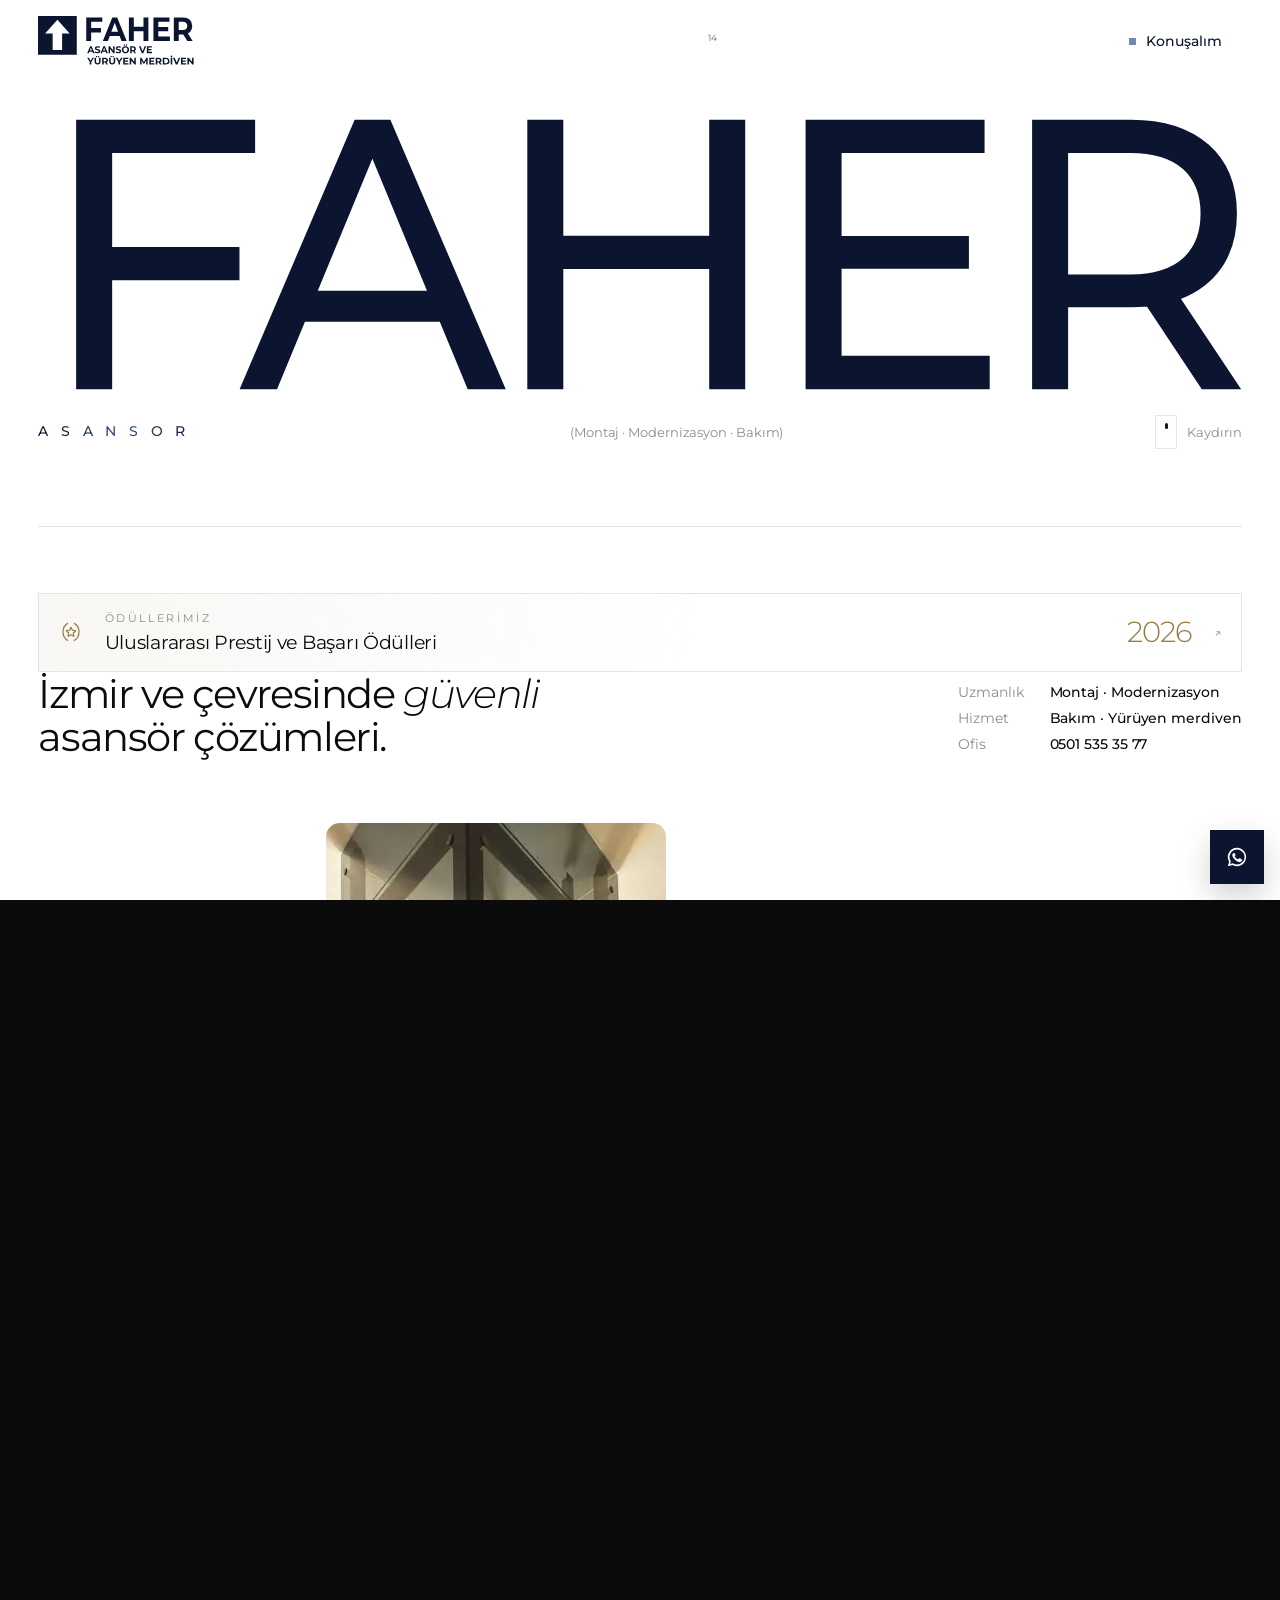
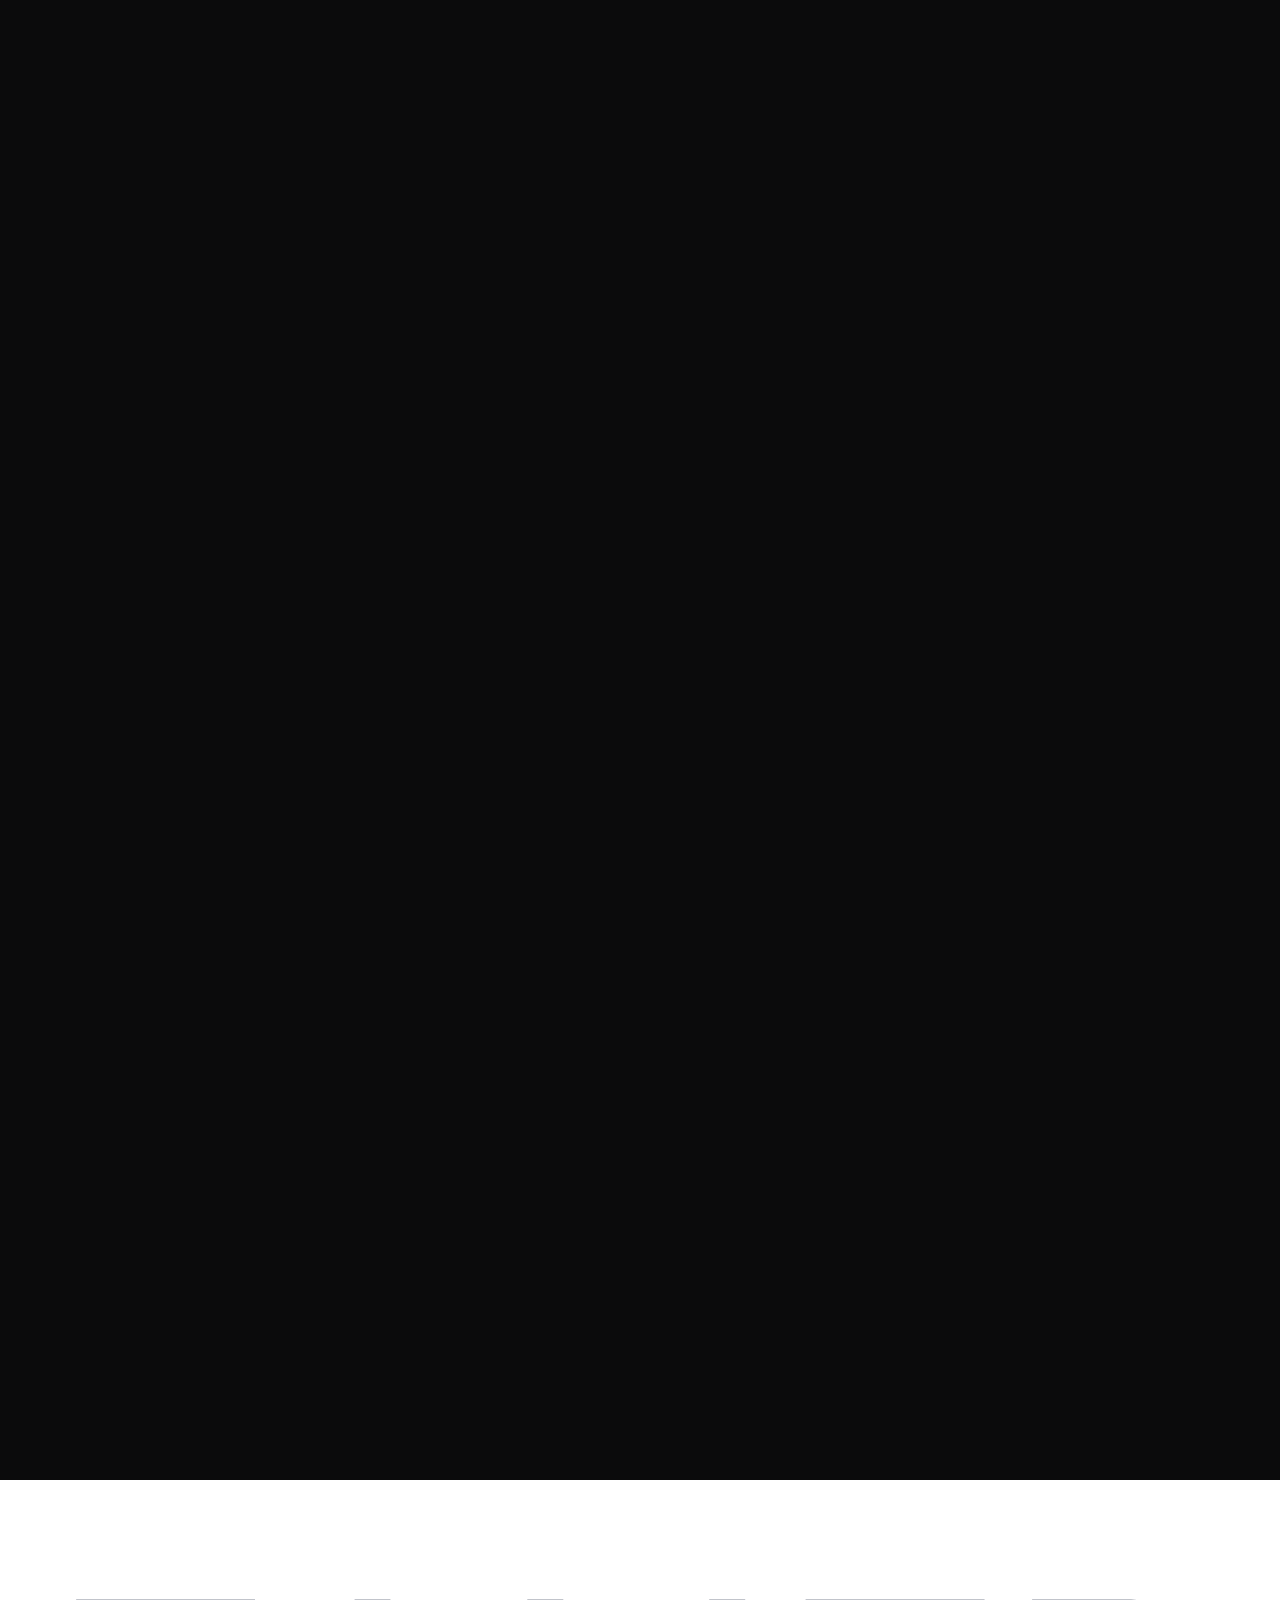
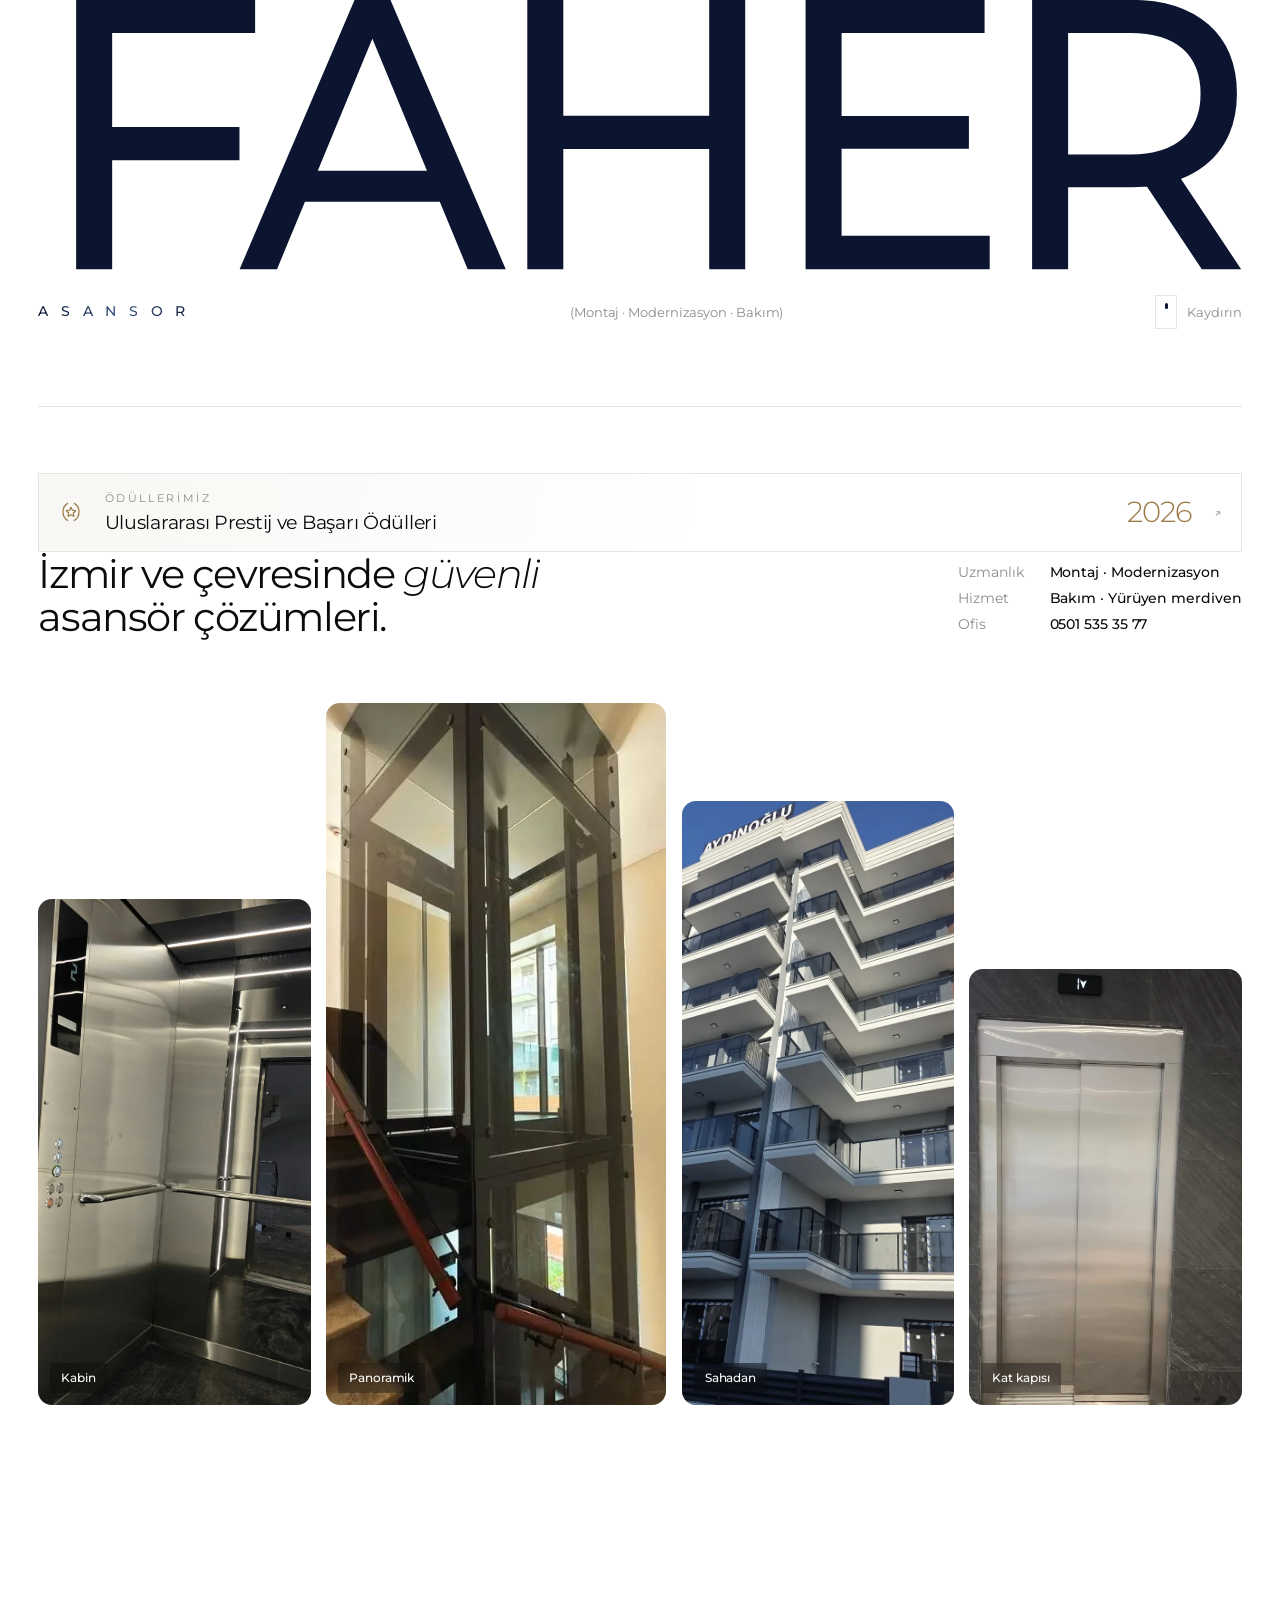
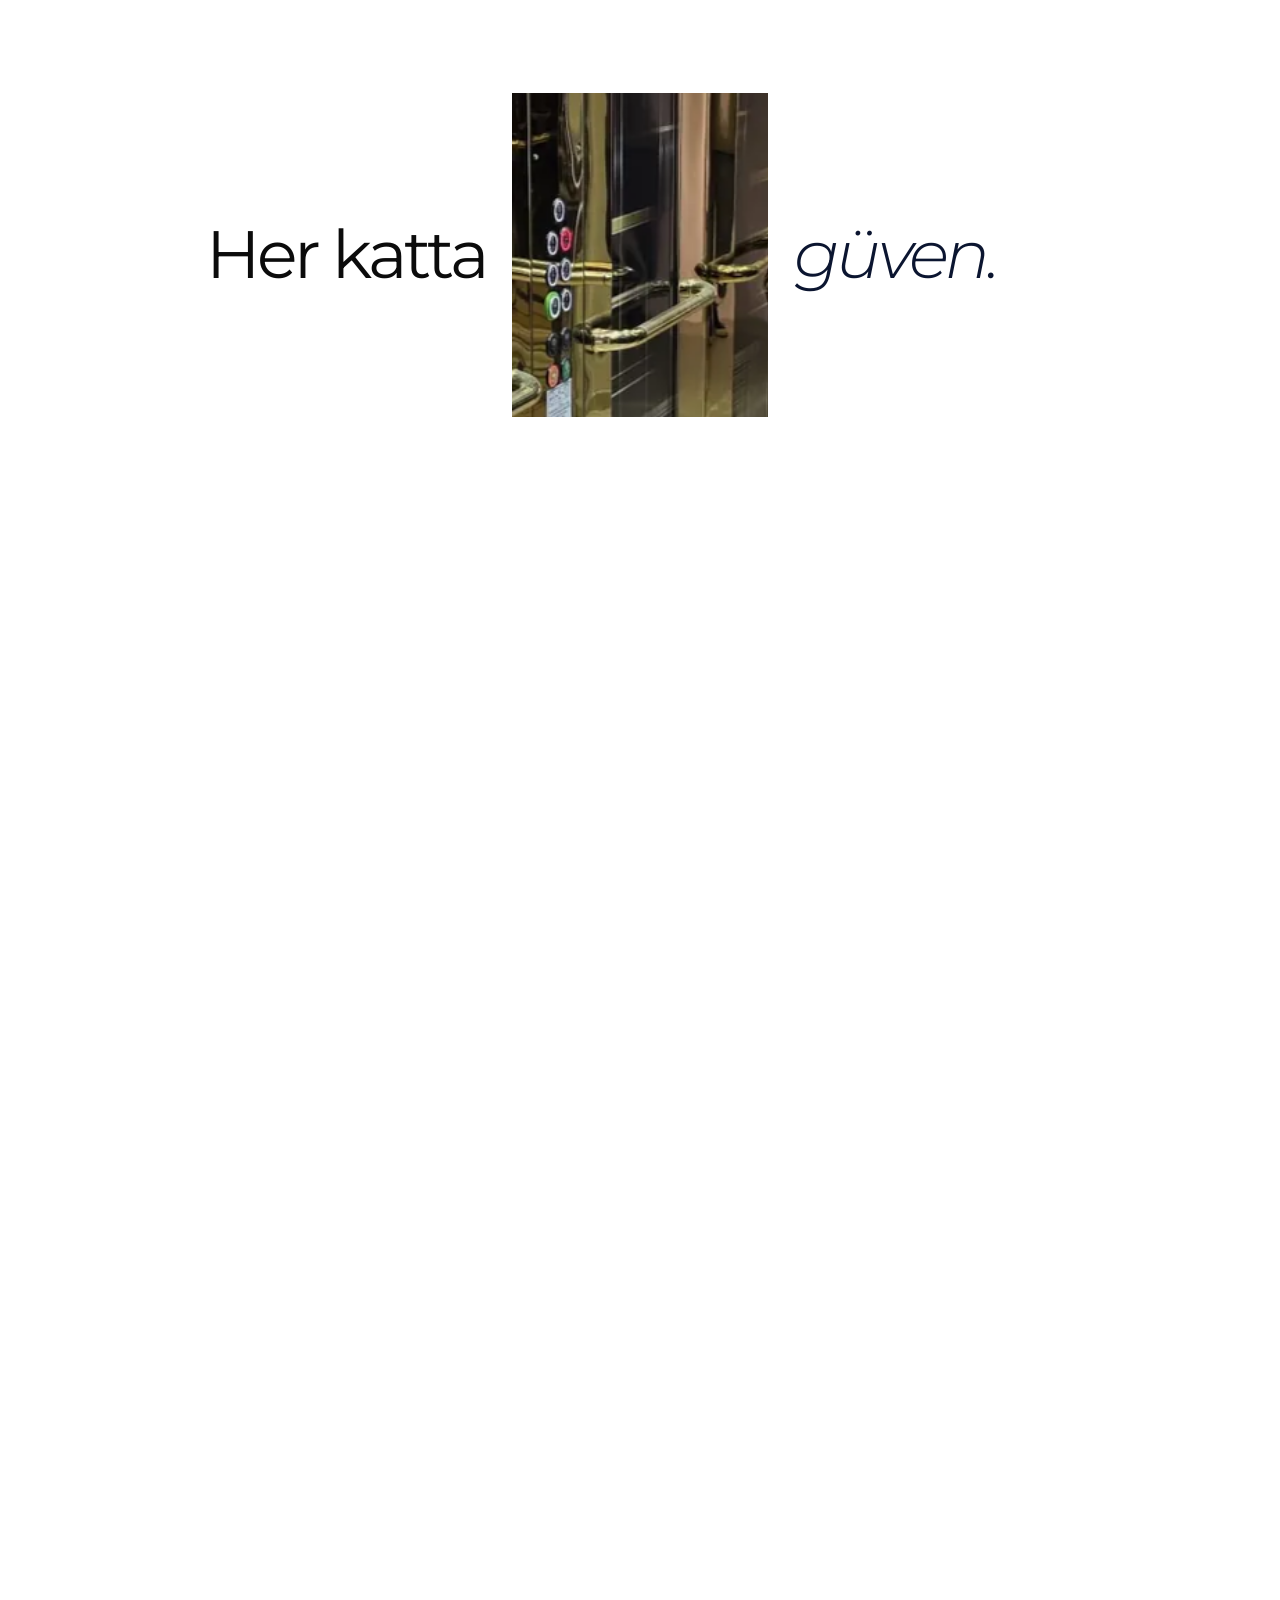
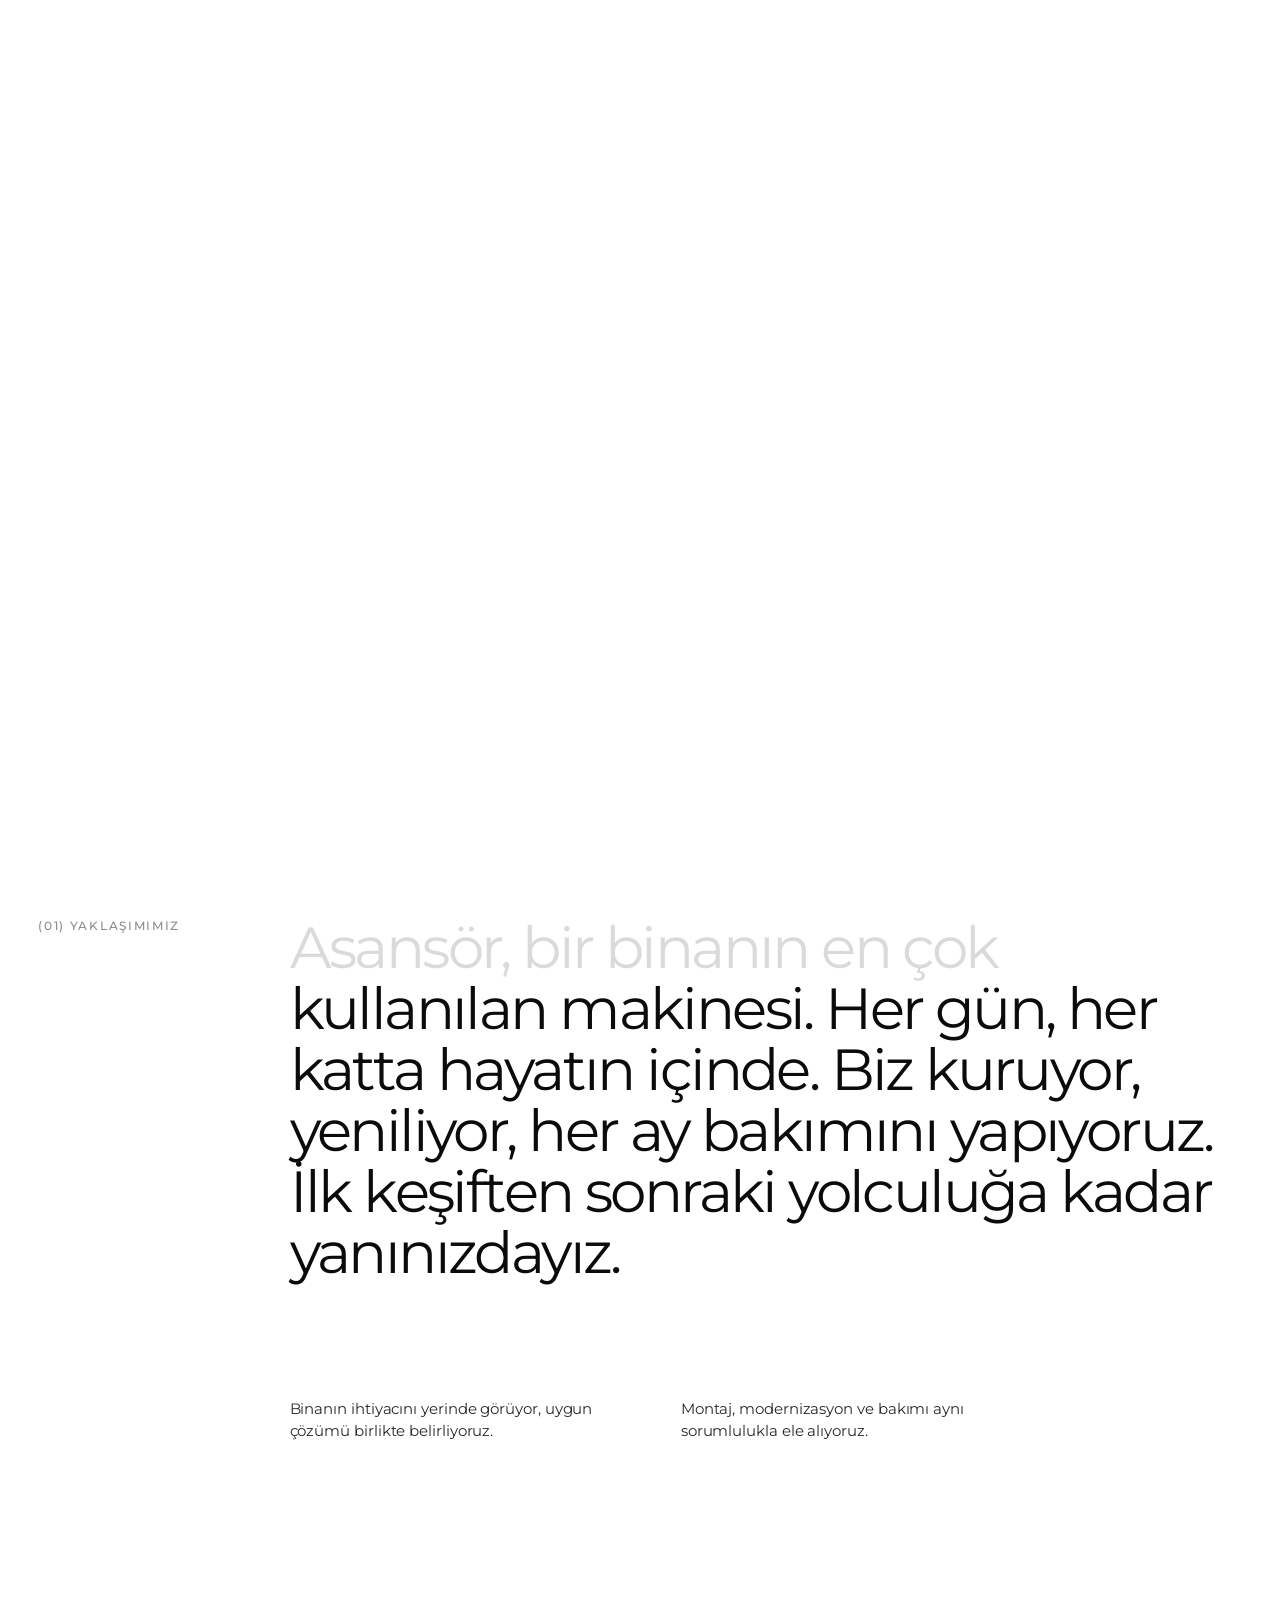
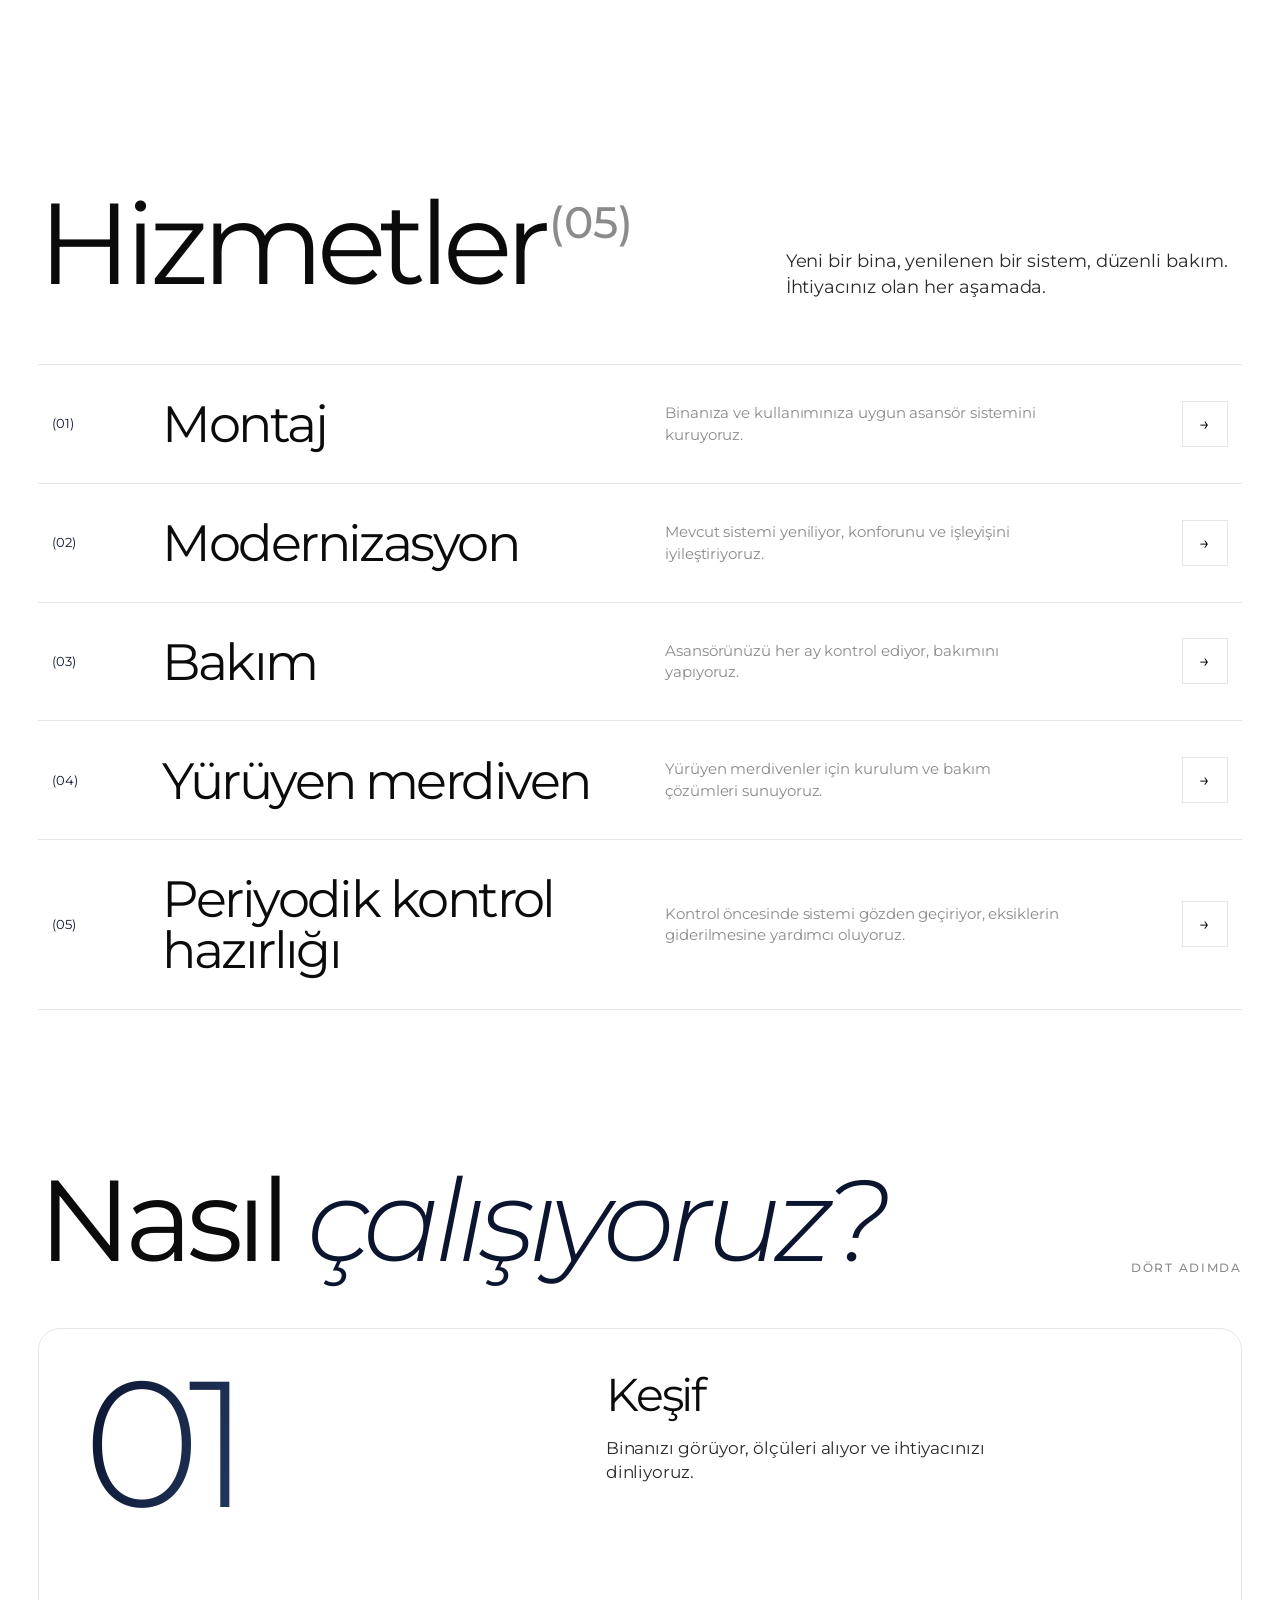
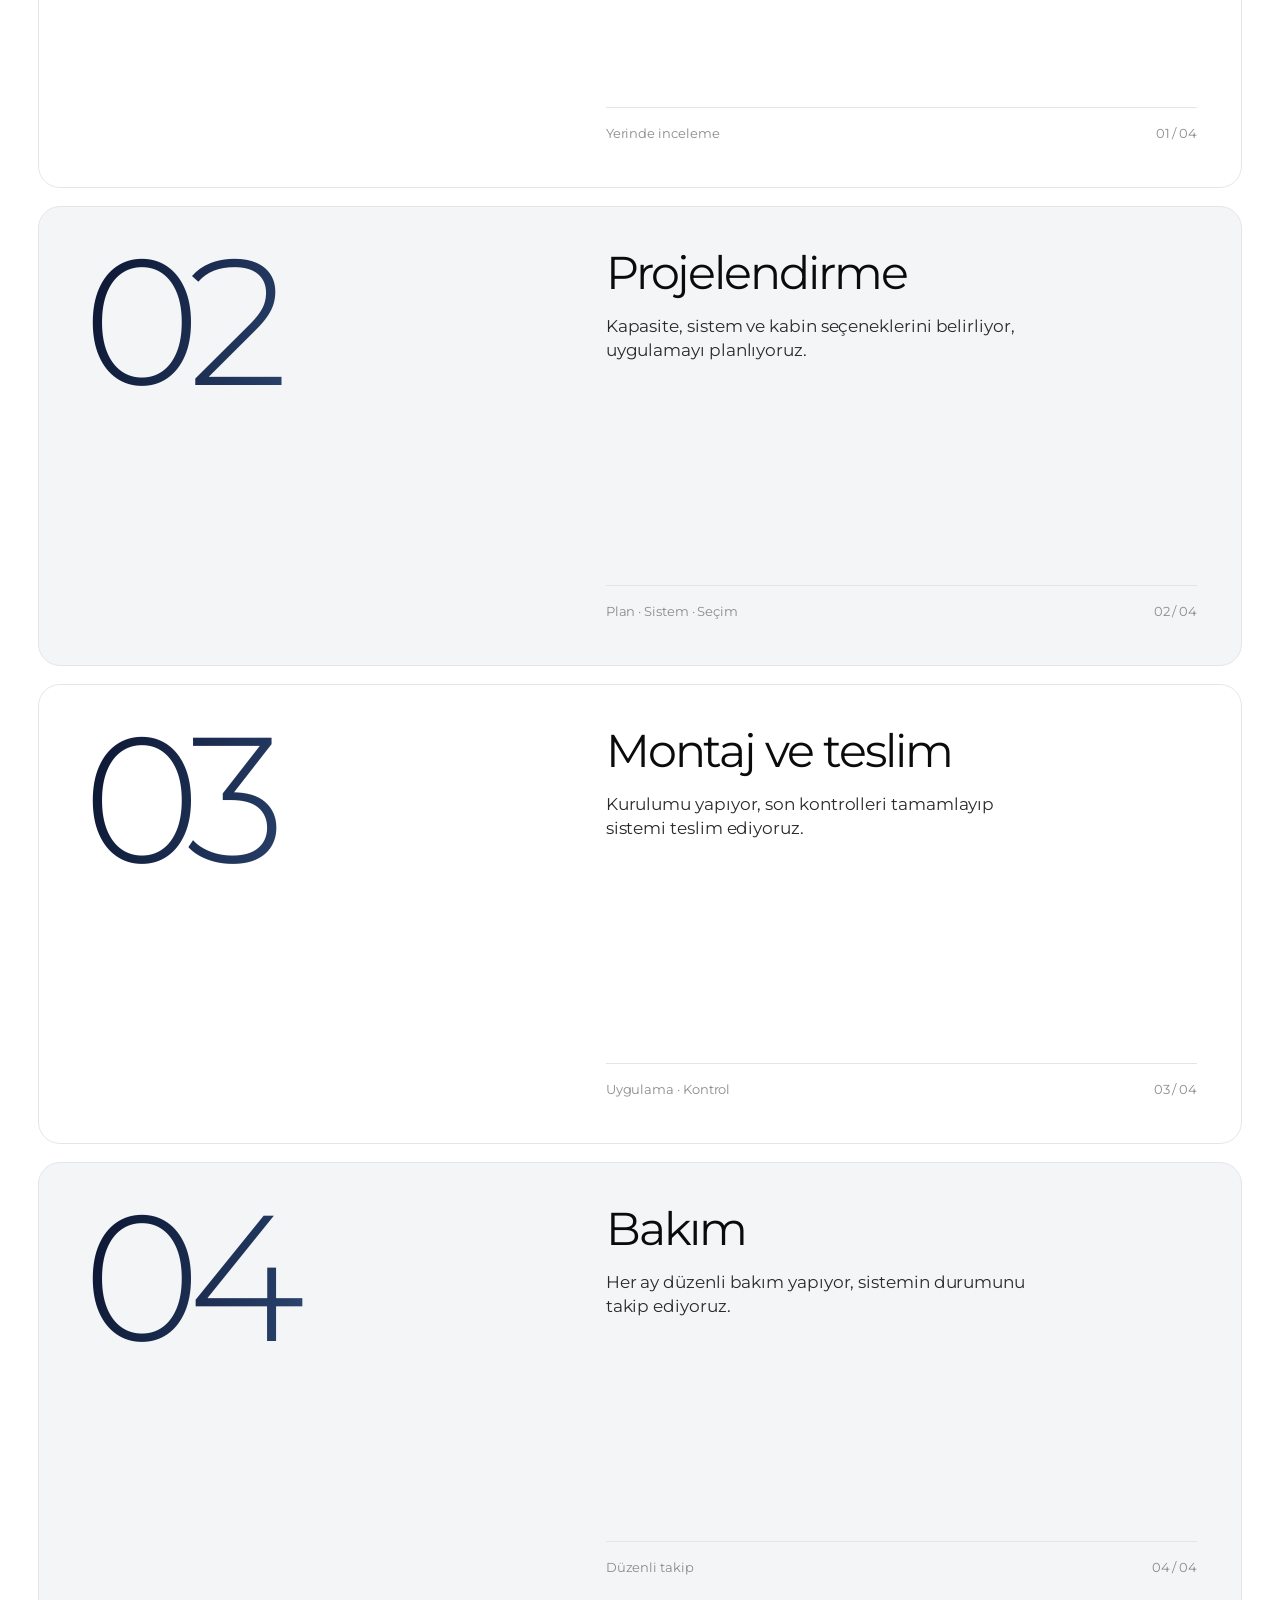
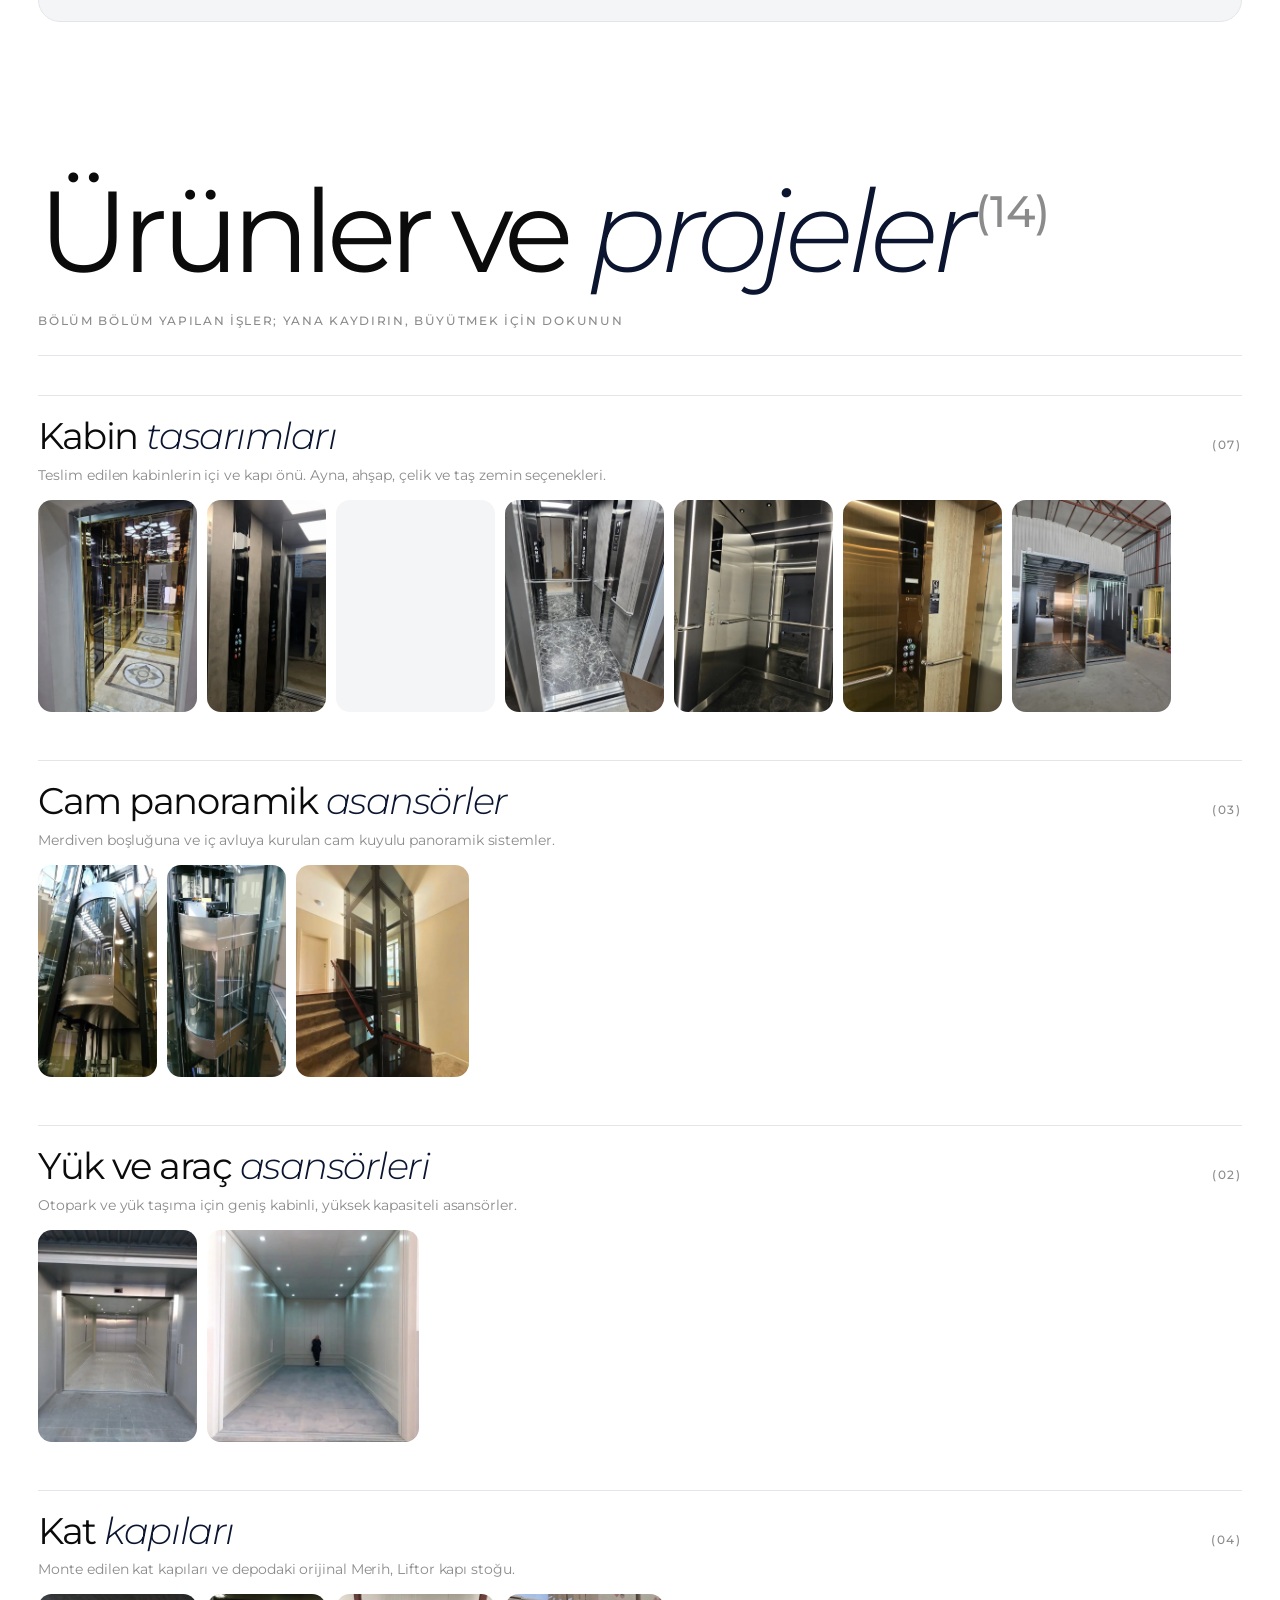
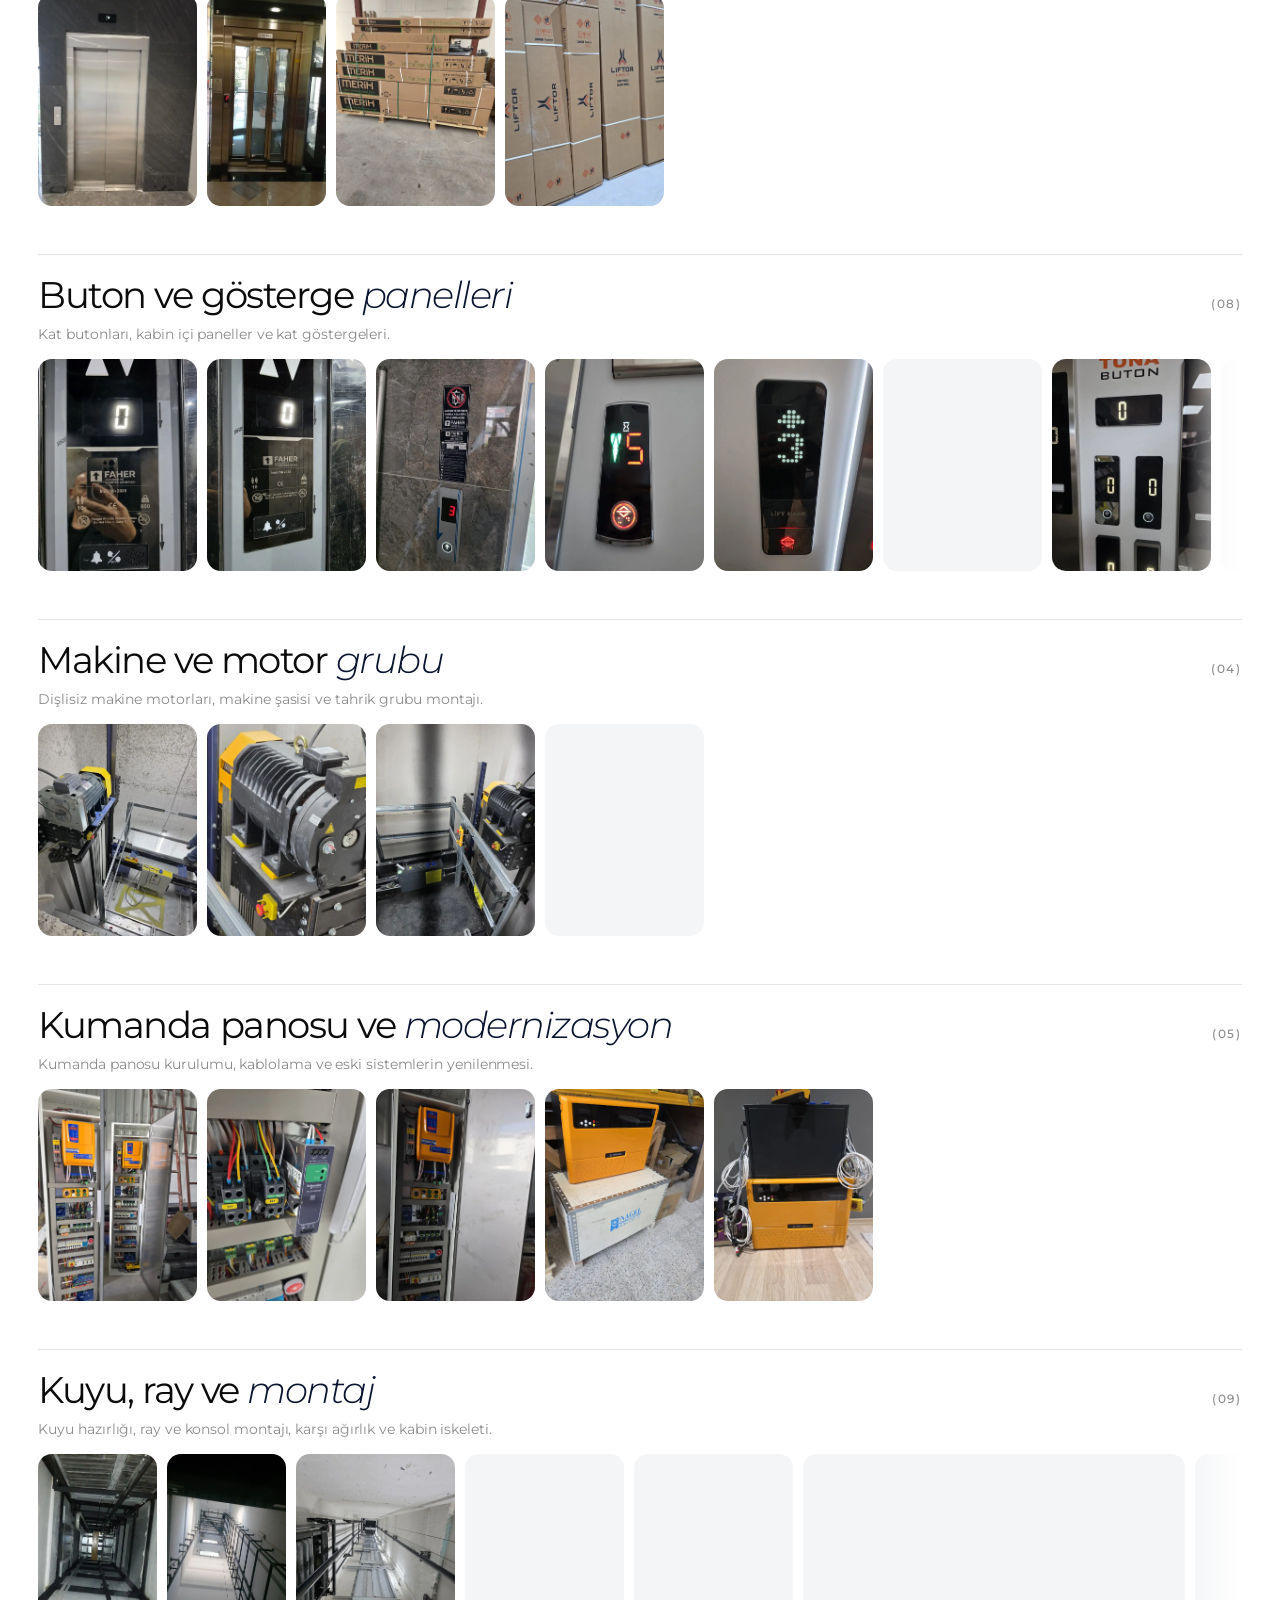
==== commit 2631be3d: "Bronz kabin girisi, serit galeri, odul seridi, okul projesi, tek telefon Giris animasyonu: - Kabin, " ====
--- a/index.html
+++ b/index.html
@@ -350,25 +350,26 @@
 
 :root{--font:"Montserrat Variable","Montserrat",Arial,sans-serif}</style>
 <noscript><style>.lift{display:none}main{visibility:visible;margin-top:0}.hdr.intro .brand,.hdr.intro .nav{visibility:visible;pointer-events:auto}.hdr.intro{color:#0b1530;background:white}.mf-txt .w{color:inherit}</style></noscript>
-<link rel="stylesheet" href="assets/v7.css?s5">
+<link rel="stylesheet" href="assets/v7.css?s6">
 </head><body><script>(function(){try{var p=document.createElement("div");p.style.cssText="position:fixed;top:0;left:0;width:0;height:100lvh;visibility:hidden;pointer-events:none";document.body.appendChild(p);document.documentElement.style.setProperty("--ivh",(p.offsetHeight||innerHeight)+"px");p.remove()}catch(e){}})()</script>
 <a class="skip" href="#top">İçeriğe geç</a>
-<header class="hdr intro" id="hdr"><a href="#top" class="brand" aria-label="Faher Asansör ana sayfa"><img src="assets/faher_logo_lacivert.svg" alt="Faher Asansör" width="172" height="50"></a><nav class="nav" aria-label="Ana menü"><a href="#hizmetler">Hizmetler</a><a href="#surec">Süreç</a><a href="#urunler">Ürünler<sup>13</sup></a><a href="#iletisim">İletişim</a></nav><div class="hdr-r"><a class="btn-k" href="https://wa.me/905335720377?text=Merhaba%2C%20Faher%20Asans%C3%B6r%20hizmetleri%20hakk%C4%B1nda%20bilgi%20almak%20istiyorum." target="_blank" rel="noopener"><span class="d"></span>Konuşalım</a><button class="burger" id="burger" aria-label="Menüyü aç" aria-expanded="false" aria-controls="mnav"><i></i></button></div></header>
-<div class="mnav" id="mnav" aria-hidden="true" inert><nav aria-label="Mobil menü"><a href="#hizmetler">Hizmetler <span>(05)</span></a><a href="#surec">Süreç <span>(04)</span></a><a href="#urunler">Ürünler <span>(13)</span></a><a href="#iletisim">İletişim <span>→</span></a></nav><div class="m-foot"><a href="tel:+905015353577">0501 535 35 77</a><a href="https://wa.me/905335720377?text=Merhaba%2C%20Faher%20Asans%C3%B6r%20hizmetleri%20hakk%C4%B1nda%20bilgi%20almak%20istiyorum." target="_blank" rel="noopener">WhatsApp'tan yazın ↗</a></div></div>
-<section class="lift" id="giris" aria-label="Faher Asansör giriş animasyonu"><div class="lift-stage"><div class="cam" aria-hidden="true"><img src="assets/lobi-yatay.webp" class="lobby" alt="" decoding="async"><div class="plate"><img src="assets/faher_logo_beyaz.svg" alt=""></div><div class="door"><img class="cabin" src="assets/kabin.webp" alt="" decoding="async"><div class="etch"><img src="assets/faher_logo_etch.svg" alt=""></div><div class="leaf leaf-l"></div><div class="leaf leaf-r"></div></div></div><div class="shade"></div><div class="intro-hero"><div class="wrap"><span class="kicker">İzmir · Asansör ve yürüyen merdiven</span><p class="intro-title">Yolculuk<br>burada başlar.</p><p>Montajdan bakıma, güvenli yolculuklar için yanınızdayız.</p><div><a class="btn-o" href="#top">Faher'i keşfedin <span>↗</span></a></div></div><span class="intro-cue">Kaydırın ↓</span></div><div class="portal" aria-hidden="true" inert><div class="portal-veil"></div></div></div></section><main><section class="hero" id="top" aria-label="Faher Asansör">
-<div class="wordmark"><svg viewBox="0 0 1000 250" role="img" aria-label="FAHER"><text x="0" y="237" font-size="320" fill="#0b0b0b" textLength="1000" lengthAdjust="spacingAndGlyphs">FAHER</text></svg><div class="wm-row"><span class="fu accent-t">ASANSÖR</span><span class="hide-m paren">(Montaj · Modernizasyon · Bakım)</span><span class="scroll-ind"><i></i>Kaydırın</span></div></div>
+<header class="hdr intro" id="hdr"><a href="#top" class="brand" aria-label="Faher Asansör ana sayfa"><img src="assets/faher_logo_lacivert.svg" alt="Faher Asansör" width="172" height="50"></a><nav class="nav" aria-label="Ana menü"><a href="#hizmetler">Hizmetler</a><a href="#surec">Süreç</a><a href="#urunler">Ürünler<sup>14</sup></a><a href="#iletisim">İletişim</a></nav><div class="hdr-r"><a class="btn-k" href="https://wa.me/905335720377?text=Merhaba%2C%20Faher%20Asans%C3%B6r%20hizmetleri%20hakk%C4%B1nda%20bilgi%20almak%20istiyorum." target="_blank" rel="noopener"><span class="d"></span>Konuşalım</a><button class="burger" id="burger" aria-label="Menüyü aç" aria-expanded="false" aria-controls="mnav"><i></i></button></div></header>
+<div class="mnav" id="mnav" aria-hidden="true" inert><nav aria-label="Mobil menü"><a href="#hizmetler">Hizmetler <span>(05)</span></a><a href="#surec">Süreç <span>(04)</span></a><a href="#urunler">Ürünler <span>(14)</span></a><a href="#iletisim">İletişim <span>→</span></a></nav><div class="m-foot"><a href="tel:+905015353577">0501 535 35 77</a><a href="https://wa.me/905335720377?text=Merhaba%2C%20Faher%20Asans%C3%B6r%20hizmetleri%20hakk%C4%B1nda%20bilgi%20almak%20istiyorum." target="_blank" rel="noopener">WhatsApp'tan yazın ↗</a></div></div>
+<section class="lift" id="giris" aria-label="Faher Asansör giriş animasyonu"><div class="lift-stage"><div class="cam" aria-hidden="true"><img src="assets/lobi-yatay.webp" class="lobby" alt="" decoding="async"><div class="plate"><img src="assets/faher_logo_beyaz.svg" alt=""></div><div class="door"><img class="cabin" src="assets/kabin-bronz.webp" alt="" decoding="async"><div class="etch"></div><div class="leaf leaf-l"></div><div class="leaf leaf-r"></div></div></div><div class="shade"></div><div class="intro-hero"><div class="wrap"><span class="kicker">İzmir · Asansör ve yürüyen merdiven</span><p class="intro-title">Yolculuk<br>burada başlar.</p><p>Montajdan bakıma, güvenli yolculuklar için yanınızdayız.</p><div><a class="btn-o" href="#top">Faher'i keşfedin <span>↗</span></a></div></div><span class="intro-cue">Kaydırın ↓</span></div><div class="portal" aria-hidden="true" inert><div class="portal-veil"></div></div></div></section><main><section class="hero" id="top" aria-label="Faher Asansör">
+<div class="wordmark"><svg viewBox="0 0 1000 250" role="img" aria-label="FAHER"><text x="0" y="237" font-size="320" fill="#0b1530" textLength="1000" lengthAdjust="spacingAndGlyphs">FAHER</text></svg><div class="wm-row"><span class="fu accent-t">ASANSÖR</span><span class="hide-m paren">(Montaj · Modernizasyon · Bakım)</span><span class="scroll-ind"><i></i>Kaydırın</span></div></div>
+<a class="award-bar" href="#guven"><span class="award-mark" aria-hidden="true"><svg viewBox="0 0 24 24" width="24" height="24" fill="none" stroke="currentColor" stroke-width="1.25" stroke-linecap="round" stroke-linejoin="round"><path d="M8.6 3.4C5.6 5.3 4 8.3 4 11.9s1.6 6.6 4.6 8.5"/><path d="M15.4 3.4c3 1.9 4.6 4.9 4.6 8.5s-1.6 6.6-4.6 8.5"/><path d="M12 7.3l1.45 2.95 3.25.47-2.35 2.29.55 3.24L12 14.72l-2.9 1.53.55-3.24-2.35-2.29 3.25-.47z"/></svg></span><span class="award-txt"><em>Ödüllerimiz</em><b>Uluslararası Prestij ve Başarı Ödülleri</b></span><span class="award-yr">2026</span><span class="award-go" aria-hidden="true">↗</span></a>
 <div class="hero-top"><h1 class="hero-lead">İzmir ve çevresinde <em>güvenli</em> asansör çözümleri.</h1><dl class="hero-meta"><dt>Uzmanlık</dt><dd>Montaj · Modernizasyon</dd><dt>Hizmet</dt><dd>Bakım · Yürüyen merdiven</dd><dt>Ofis</dt><dd><a href="tel:+905015353577">0501 535 35 77</a></dd></dl></div>
 <div class="hero-reel"><figure class="reel"><img src="assets/urun-kabin.webp" alt="Kabin" width="1200" height="1600" loading="lazy" decoding="async" ><span class="lbl">Kabin</span></figure><figure class="reel"><img src="assets/urun-panoramik.webp" alt="Panoramik" width="828" height="1012" loading="lazy" decoding="async" ><span class="lbl">Panoramik</span></figure><figure class="reel"><img src="assets/proje-bina-2.webp" alt="Sahadan" width="1200" height="1600" loading="lazy" decoding="async" ><span class="lbl">Sahadan</span></figure><figure class="reel"><img src="assets/urun-kapi.webp" alt="Kat kapısı" width="1200" height="1600" loading="lazy" decoding="async" ><span class="lbl">Kat kapısı</span></figure></div></section>
 <section class="stage" id="statement" aria-label="Her katta güven"><div class="stage-pin"><div class="stage-film"><img src="assets/hero-kabin.webp" alt="Faher Asansör dekoratif kabin uygulaması" width="1200" height="1600" loading="lazy" decoding="async" ></div><h2><span class="stage-w l">Her katta</span> <span class="stage-w r"><em>güven.</em></span></h2><div class="stage-cap"><span>Faher Asansör</span><span>İzmir ve çevresi</span></div></div></section>
 <section class="mf" aria-label="Yaklaşımımız"><div class="mf-grid"><p class="tag fade">(01) Yaklaşımımız</p><p class="mf-txt" id="mf">Asansör, bir binanın en çok kullanılan makinesi. Her gün, her katta hayatın içinde. Biz kuruyor, yeniliyor, her ay bakımını yapıyoruz. İlk keşiften sonraki yolculuğa kadar yanınızdayız.</p><div class="mf-foot fade"><p>Binanın ihtiyacını yerinde görüyor, uygun çözümü birlikte belirliyoruz.</p><p>Montaj, modernizasyon ve bakımı aynı sorumlulukla ele alıyoruz.</p></div></div></section>
-<section class="svc" id="hizmetler"><div class="svc-head"><h2 class="h2 fade">Hizmetler<sup class="c">(05)</sup></h2><p class="fade">Yeni bir bina, yenilenen bir sistem, düzenli bakım. İhtiyacınız olan her aşamada.</p></div><div class="svc-list"><a class="sv fade" href="#iletisim"><span class="n">(01)</span><h3>Montaj</h3><p>Binanıza ve kullanımınıza uygun asansör sistemini kuruyoruz.</p><span class="ar" aria-hidden="true">→</span></a><a class="sv fade" href="#iletisim"><span class="n">(02)</span><h3>Modernizasyon</h3><p>Mevcut sistemi yeniliyor, konforunu ve işleyişini iyileştiriyoruz.</p><span class="ar" aria-hidden="true">→</span></a><a class="sv fade" href="#iletisim"><span class="n">(03)</span><h3>Bakım</h3><p>Asansörünüzü her ay kontrol ediyor, bakımını yapıyoruz.</p><span class="ar" aria-hidden="true">→</span></a><a class="sv fade" href="#iletisim"><span class="n">(04)</span><h3>Yürüyen merdiven</h3><p>Yürüyen merdivenler için kurulum ve bakım çözümleri sunuyoruz.</p><span class="ar" aria-hidden="true">→</span></a><a class="sv fade" href="#iletisim"><span class="n">(05)</span><h3>Periyodik kontrol hazırlığı</h3><p>Kontrol öncesinde sistemi gözden geçiriyor, eksiklerin giderilmesine yardımcı oluyoruz.</p><span class="ar" aria-hidden="true">→</span></a></div></section><section class="proc" id="surec"><div class="proc-head"><h2 class="h2 fade">Nasıl <em>çalışıyoruz?</em></h2><p class="tag fade">Dört adımda</p></div><div class="stack"><article class="sc" style="--i:0"><div class="num accent-t">01</div><div class="tx"><div><h3>Keşif</h3><p>Binanızı görüyor, ölçüleri alıyor ve ihtiyacınızı dinliyoruz.</p></div><div class="meta"><span>Yerinde inceleme</span><span>01 / 04</span></div></div></article><article class="sc" style="--i:1"><div class="num accent-t">02</div><div class="tx"><div><h3>Projelendirme</h3><p>Kapasite, sistem ve kabin seçeneklerini belirliyor, uygulamayı planlıyoruz.</p></div><div class="meta"><span>Plan · Sistem · Seçim</span><span>02 / 04</span></div></div></article><article class="sc" style="--i:2"><div class="num accent-t">03</div><div class="tx"><div><h3>Montaj ve teslim</h3><p>Kurulumu yapıyor, son kontrolleri tamamlayıp sistemi teslim ediyoruz.</p></div><div class="meta"><span>Uygulama · Kontrol</span><span>03 / 04</span></div></div></article><article class="sc" style="--i:3"><div class="num accent-t">04</div><div class="tx"><div><h3>Bakım</h3><p>Her ay düzenli bakım yapıyor, sistemin durumunu takip ediyoruz.</p></div><div class="meta"><span>Düzenli takip</span><span>04 / 04</span></div></div></article></div></section><section class="work" id="urunler" aria-label="Ürün ve proje galerileri"><div class="work-head"><h2 class="h2">Ürünler ve <em>projeler</em><sup class="c">(13)</sup></h2><p class="tag">Bölüm bölüm yapılan işler; büyütmek için fotoğrafa dokunun</p></div><div id="gallery-rows"></div><noscript><p>Fotoğraf galerisi için JavaScript gereklidir.</p></noscript></section><section class="editorial" id="guven"><div class="editorial-head fade"><p class="tag">(02) Birlikte başardık</p><h2>Uluslararası Prestij ve Başarı Ödülleri <em>2026</em></h2></div><img src="assets/odul-sahne.webp" alt="Uluslararası Prestij ve Başarı Ödülleri 2026 töreninde Faher Asansör" width="1600" height="1066" loading="lazy" decoding="async" class="wide-photo award-photo fade"><p class="tag partner-label">Çözüm ortakları</p><ul class="partners fade"><li>Akar</li><li>Nagel</li><li>Monodrive</li><li>Merih</li><li>Liftor</li><li>Aterya</li><li>Arkel</li><li>Avirex</li><li>Tuna Buton</li><li>Türkeli</li><li>Volçelik</li></ul></section><section class="editorial" id="projeler"><div class="editorial-head fade"><p class="tag">(03) Uygulamalar</p><h2><em>Sahadan</em></h2></div><div class="field-grid"><figure class="fade"><img src="assets/proje-bina-1.webp" alt="Tamamlanan binalardan" width="1600" height="1200" loading="lazy" decoding="async" ><figcaption>Tamamlanan binalardan</figcaption></figure><figure class="fade"><img src="assets/proje-bina-2.webp" alt="Yaşamın devam ettiği yerlerde" width="1200" height="1600" loading="lazy" decoding="async" ><figcaption>Yaşamın devam ettiği yerlerde</figcaption></figure><figure class="fade"><img src="assets/hizmet-montaj.webp" alt="Kuyu, ray ve montaj çalışmaları" width="1600" height="888" loading="lazy" decoding="async" ><figcaption>Kuyu, ray ve montaj çalışmaları</figcaption></figure></div></section><section class="editorial" id="guvenlik"><div class="editorial-head fade"><p class="tag">(04) Güvenlik</p><h2>Etiketin <em>anlamı.</em></h2></div><div class="safety-grid"><img src="assets/guvenlik-etiket.webp" alt="Asansör üzerindeki yeşil kontrol etiketi" width="1200" height="1600" loading="lazy" decoding="async" class="fade"><div class="labels fade"><div class="label"><i style="--label:#278147" aria-hidden="true"></i><b>Yeşil</b><span>Güvenli</span></div><div class="label"><i style="--label:#3476bd" aria-hidden="true"></i><b>Mavi</b><span>Hafif kusurlu</span></div><div class="label"><i style="--label:#e3bf2c" aria-hidden="true"></i><b>Sarı</b><span>Kusurlu</span></div><div class="label"><i style="--label:#c53c3c" aria-hidden="true"></i><b>Kırmızı</b><span>Güvensiz</span></div></div></div></section><section class="editorial" id="bolge"><div class="editorial-head fade"><p class="tag">(05) Hizmet bölgesi</p><h2>İzmir ve <em>çevresi.</em></h2></div><ul class="towns fade"><li>İzmir merkez</li><li>Bornova</li><li>Bayraklı</li><li>Buca</li><li>Urla</li><li>Kemalpaşa</li><li>Turgutlu</li><li>Çandarlı</li><li>Seferihisar</li></ul></section><section class="editorial" id="ekip"><div class="editorial-head fade"><p class="tag">(06) Faher Asansör</p><h2>İşin başındaki <em>ekip.</em></h2></div><img src="assets/kurumsal-ekip.webp" alt="Faher Asansör ekibi firma binasının önünde" width="1200" height="1600" loading="lazy" decoding="async" class="wide-photo team-photo fade"><div class="team-names fade"><span>Fahrettin Erel</span><span>Barış Obuz</span></div></section><section class="ct" id="iletisim"><div class="ct-top"><h2 class="fade">Bize<br><em class="accent-t">ulaşın.</em></h2><div class="ct-side fade"><p>Yeni projenizi ya da mevcut asansörünüzün ihtiyacını konuşalım.</p><div class="ct-btns"><a class="btn-k" href="https://wa.me/905335720377?text=Merhaba%2C%20Faher%20Asans%C3%B6r%20hizmetleri%20hakk%C4%B1nda%20bilgi%20almak%20istiyorum." target="_blank" rel="noopener">WhatsApp'tan yazın ↗</a><a class="btn-o" href="tel:+905015353577">Hemen arayın</a></div></div></div><div class="ct-rows fade"><div><span class="tag">Ofis · Telefon</span><a href="tel:+905015353577">0501 535 35 77</a></div><div><span class="tag">WhatsApp</span><a href="https://wa.me/905335720377?text=Merhaba%2C%20Faher%20Asans%C3%B6r%20hizmetleri%20hakk%C4%B1nda%20bilgi%20almak%20istiyorum." target="_blank" rel="noopener">0533 572 03 77</a></div><div><span class="tag">E-posta</span><a href="mailto:info@faherasansor.com.tr">info@faherasansor.com.tr</a></div><div><span class="tag">Instagram</span><a href="https://www.instagram.com/faherasansor/" target="_blank" rel="noopener">@faherasansor</a></div></div><footer><div class="big-foot"><img src="assets/faher_logo_lacivert.svg" alt="Faher Asansör ve Yürüyen Merdiven" width="332" height="106" loading="lazy" decoding="async"></div><div class="foot-bar"><span>© 2026 Faher Asansör</span><span>Asansör ve yürüyen merdiven</span><a href="#top">Başa dön ↑</a></div></footer></section></main>
+<section class="svc" id="hizmetler"><div class="svc-head"><h2 class="h2 fade">Hizmetler<sup class="c">(05)</sup></h2><p class="fade">Yeni bir bina, yenilenen bir sistem, düzenli bakım. İhtiyacınız olan her aşamada.</p></div><div class="svc-list"><a class="sv fade" href="#iletisim"><span class="n">(01)</span><h3>Montaj</h3><p>Binanıza ve kullanımınıza uygun asansör sistemini kuruyoruz.</p><span class="ar" aria-hidden="true">→</span></a><a class="sv fade" href="#iletisim"><span class="n">(02)</span><h3>Modernizasyon</h3><p>Mevcut sistemi yeniliyor, konforunu ve işleyişini iyileştiriyoruz.</p><span class="ar" aria-hidden="true">→</span></a><a class="sv fade" href="#iletisim"><span class="n">(03)</span><h3>Bakım</h3><p>Asansörünüzü her ay kontrol ediyor, bakımını yapıyoruz.</p><span class="ar" aria-hidden="true">→</span></a><a class="sv fade" href="#iletisim"><span class="n">(04)</span><h3>Yürüyen merdiven</h3><p>Yürüyen merdivenler için kurulum ve bakım çözümleri sunuyoruz.</p><span class="ar" aria-hidden="true">→</span></a><a class="sv fade" href="#iletisim"><span class="n">(05)</span><h3>Periyodik kontrol hazırlığı</h3><p>Kontrol öncesinde sistemi gözden geçiriyor, eksiklerin giderilmesine yardımcı oluyoruz.</p><span class="ar" aria-hidden="true">→</span></a></div></section><section class="proc" id="surec"><div class="proc-head"><h2 class="h2 fade">Nasıl <em>çalışıyoruz?</em></h2><p class="tag fade">Dört adımda</p></div><div class="stack"><article class="sc" style="--i:0"><div class="num accent-t">01</div><div class="tx"><div><h3>Keşif</h3><p>Binanızı görüyor, ölçüleri alıyor ve ihtiyacınızı dinliyoruz.</p></div><div class="meta"><span>Yerinde inceleme</span><span>01 / 04</span></div></div></article><article class="sc" style="--i:1"><div class="num accent-t">02</div><div class="tx"><div><h3>Projelendirme</h3><p>Kapasite, sistem ve kabin seçeneklerini belirliyor, uygulamayı planlıyoruz.</p></div><div class="meta"><span>Plan · Sistem · Seçim</span><span>02 / 04</span></div></div></article><article class="sc" style="--i:2"><div class="num accent-t">03</div><div class="tx"><div><h3>Montaj ve teslim</h3><p>Kurulumu yapıyor, son kontrolleri tamamlayıp sistemi teslim ediyoruz.</p></div><div class="meta"><span>Uygulama · Kontrol</span><span>03 / 04</span></div></div></article><article class="sc" style="--i:3"><div class="num accent-t">04</div><div class="tx"><div><h3>Bakım</h3><p>Her ay düzenli bakım yapıyor, sistemin durumunu takip ediyoruz.</p></div><div class="meta"><span>Düzenli takip</span><span>04 / 04</span></div></div></article></div></section><section class="work" id="urunler" aria-label="Ürün ve proje galerileri"><div class="work-head"><h2 class="h2">Ürünler ve <em>projeler</em><sup class="c">(14)</sup></h2><p class="tag">Bölüm bölüm yapılan işler; yana kaydırın, büyütmek için dokunun</p></div><div id="gallery-rows"></div><noscript><p>Fotoğraf galerisi için JavaScript gereklidir.</p></noscript></section><section class="editorial" id="guven"><div class="editorial-head fade"><p class="tag">(02) Birlikte başardık</p><h2>Uluslararası Prestij ve Başarı Ödülleri <em>2026</em></h2></div><img src="assets/odul-sahne.webp" alt="Uluslararası Prestij ve Başarı Ödülleri 2026 töreninde Faher Asansör" width="1600" height="1066" loading="lazy" decoding="async" class="wide-photo award-photo fade"><p class="tag partner-label">Çözüm ortakları</p><ul class="partners fade"><li>Akar</li><li>Nagel</li><li>Monodrive</li><li>Merih</li><li>Liftor</li><li>Aterya</li><li>Arkel</li><li>Avirex</li><li>Tuna Buton</li><li>Türkeli</li><li>Volçelik</li></ul></section><section class="editorial" id="projeler"><div class="editorial-head fade"><p class="tag">(03) Uygulamalar</p><h2><em>Sahadan</em></h2></div><div class="field-grid"><figure class="fade"><img src="assets/proje-bina-1.webp" alt="Tamamlanan binalardan" width="1600" height="1200" loading="lazy" decoding="async" ><figcaption>Tamamlanan binalardan</figcaption></figure><figure class="fade"><img src="assets/proje-bina-2.webp" alt="Yaşamın devam ettiği yerlerde" width="1200" height="1600" loading="lazy" decoding="async" ><figcaption>Yaşamın devam ettiği yerlerde</figcaption></figure><figure class="fade"><img src="assets/hizmet-montaj.webp" alt="Kuyu, ray ve montaj çalışmaları" width="1600" height="888" loading="lazy" decoding="async" ><figcaption>Kuyu, ray ve montaj çalışmaları</figcaption></figure></div></section><section class="editorial" id="guvenlik"><div class="editorial-head fade"><p class="tag">(04) Güvenlik</p><h2>Etiketin <em>anlamı.</em></h2></div><div class="safety-grid"><img src="assets/guvenlik-etiket.webp" alt="Asansör üzerindeki yeşil kontrol etiketi" width="1200" height="1600" loading="lazy" decoding="async" class="fade"><div class="labels fade"><div class="label"><i style="--label:#278147" aria-hidden="true"></i><b>Yeşil</b><span>Güvenli</span></div><div class="label"><i style="--label:#3476bd" aria-hidden="true"></i><b>Mavi</b><span>Hafif kusurlu</span></div><div class="label"><i style="--label:#e3bf2c" aria-hidden="true"></i><b>Sarı</b><span>Kusurlu</span></div><div class="label"><i style="--label:#c53c3c" aria-hidden="true"></i><b>Kırmızı</b><span>Güvensiz</span></div></div></div></section><section class="editorial" id="bolge"><div class="editorial-head fade"><p class="tag">(05) Hizmet bölgesi</p><h2>İzmir ve <em>çevresi.</em></h2></div><ul class="towns fade"><li>İzmir merkez</li><li>Bornova</li><li>Bayraklı</li><li>Buca</li><li>Urla</li><li>Kemalpaşa</li><li>Turgutlu</li><li>Çandarlı</li><li>Seferihisar</li></ul></section><section class="editorial" id="ekip"><div class="editorial-head fade"><p class="tag">(06) Faher Asansör</p><h2>İşin başındaki <em>ekip.</em></h2></div><img src="assets/kurumsal-ekip.webp" alt="Faher Asansör ekibi firma binasının önünde" width="1200" height="1600" loading="lazy" decoding="async" class="wide-photo team-photo fade"><div class="team-names fade"><span>Fahrettin Erel</span><span>Barış Obuz</span></div></section><section class="ct" id="iletisim"><div class="ct-top"><h2 class="fade">Bize<br><em class="accent-t">ulaşın.</em></h2><div class="ct-side fade"><p>Yeni projenizi ya da mevcut asansörünüzün ihtiyacını konuşalım.</p><div class="ct-btns"><a class="btn-k" href="https://wa.me/905335720377?text=Merhaba%2C%20Faher%20Asans%C3%B6r%20hizmetleri%20hakk%C4%B1nda%20bilgi%20almak%20istiyorum." target="_blank" rel="noopener">WhatsApp'tan yazın ↗</a><a class="btn-o" href="tel:+905015353577">Hemen arayın</a></div></div></div><div class="ct-rows fade"><div><span class="tag">Ofis · Telefon</span><a href="tel:+905015353577">0501 535 35 77</a></div><div><span class="tag">WhatsApp</span><a href="https://wa.me/905335720377?text=Merhaba%2C%20Faher%20Asans%C3%B6r%20hizmetleri%20hakk%C4%B1nda%20bilgi%20almak%20istiyorum." target="_blank" rel="noopener">WhatsApp'tan yazın ↗</a></div><div><span class="tag">E-posta</span><a href="mailto:info@faherasansor.com.tr">info@faherasansor.com.tr</a></div><div><span class="tag">Instagram</span><a href="https://www.instagram.com/faherasansor/" target="_blank" rel="noopener">@faherasansor</a></div></div><footer><div class="big-foot"><img src="assets/faher_logo_lacivert.svg" alt="Faher Asansör ve Yürüyen Merdiven" width="332" height="106" loading="lazy" decoding="async"></div><div class="foot-bar"><span>© 2026 Faher Asansör</span><span>Asansör ve yürüyen merdiven</span><a href="#top">Başa dön ↑</a></div></footer></section></main>
 <a class="fab" href="https://wa.me/905335720377?text=Merhaba%2C%20Faher%20Asans%C3%B6r%20hizmetleri%20hakk%C4%B1nda%20bilgi%20almak%20istiyorum." target="_blank" rel="noopener" aria-label="WhatsApp'tan yazın"><svg viewBox="0 0 24 24" fill="currentColor" aria-hidden="true"><path d="M12 2a10 10 0 0 0-8.6 15.1L2 22l5-1.3A10 10 0 1 0 12 2Zm0 18.2a8.2 8.2 0 0 1-4.2-1.2l-.3-.2-3 .8.8-2.9-.2-.3A8.2 8.2 0 1 1 12 20.2Zm4.5-6.1c-.2-.1-1.5-.7-1.7-.8s-.4-.1-.6.1-.7.8-.8 1-.3.2-.5.1a6.7 6.7 0 0 1-3.3-2.9c-.3-.4.3-.4.7-1.3.1-.2 0-.3 0-.4l-.8-1.8c-.2-.5-.4-.4-.6-.4h-.5a1 1 0 0 0-.7.3 3 3 0 0 0-.9 2.2 5.2 5.2 0 0 0 1.1 2.7 11.8 11.8 0 0 0 4.5 4c1.7.7 2.3.8 3.2.6a2.7 2.7 0 0 0 1.8-1.3 2.2 2.2 0 0 0 .2-1.3c-.1-.1-.3-.2-.5-.3Z"/></svg></a><dialog id="lightbox" class="lightbox" aria-labelledby="lightbox-title" aria-describedby="lightbox-caption" data-lenis-prevent>
 <div class="lightbox-head"><h2 id="lightbox-title">Fotoğraflar</h2><button type="button" data-close aria-label="Galeriyi kapat">×</button></div>
 <div class="lightbox-photo"><img alt="" decoding="async"><p id="lightbox-status" role="status"></p></div>
 <div class="lightbox-foot"><button type="button" data-prev aria-label="Önceki fotoğraf">←</button><span id="lightbox-counter" aria-live="polite"></span><button type="button" data-next aria-label="Sonraki fotoğraf">→</button><p id="lightbox-caption"></p></div>
 </dialog>
-<script src="assets/lenis-1.1.13.min.js?s5"></script>
-<script src="assets/site.js?s5"></script>
-<script src="assets/g/galeri.js?s5"></script>
-<script src="assets/gallery.js?s5"></script>
+<script src="assets/lenis-1.1.13.min.js?s6"></script>
+<script src="assets/site.js?s6"></script>
+<script src="assets/g/galeri.js?s6"></script>
+<script src="assets/gallery.js?s6"></script>
 </body></html>
--- a/assets/v7.css
+++ b/assets/v7.css
@@ -23,14 +23,25 @@
 .brand img{height:50px;width:auto}
 /* content-visibility kaldirildi: satirlar olculmeden once 900/1200px tahmin ediliyordu,
    gercekleri 367-1833px cikinca sayfa boyu kaydirma sirasinda 4671px oynuyordu. */
-.gallery-row{margin-bottom:clamp(54px,7vw,100px)}
-.gallery-head{display:flex;align-items:baseline;gap:20px;border-top:1px solid var(--line);padding:28px 0 12px}
-.gallery-sum{color:var(--gray);max-width:64ch;margin:0 0 20px;font-size:15px;line-height:1.5}
-.gallery-head h3{font-size:clamp(32px,4.8vw,76px);font-weight:400;letter-spacing:-.05em;line-height:1.06;flex:1;min-width:0}
+.gallery-row{margin-bottom:clamp(30px,3.6vw,54px)}
+.gallery-head{display:flex;align-items:baseline;gap:20px;border-top:1px solid var(--line);padding:20px 0 8px}
+.gallery-sum{color:var(--gray);max-width:64ch;margin:0 0 14px;font-size:14px;line-height:1.5}
+.gallery-head h3{font-size:clamp(23px,2.9vw,42px);font-weight:400;letter-spacing:-.04em;line-height:1.1;flex:1;min-width:0}
 .gallery-head em{font-weight:300;color:var(--navy)}
 .lightbox button{width:46px;height:46px;border:1px solid var(--line);border-radius:0;font-size:22px;flex:none}
-.gallery-grid{display:flex;flex-wrap:wrap;align-content:flex-start;justify-content:center}
-.gallery-photo{flex:0 0 auto;margin-bottom:14px;background:var(--bg-2);border:0;padding:0;border-radius:var(--r);overflow:hidden;cursor:zoom-in}
+/* Yatay serit: sayfa kisa kalsin diye fotograflar kucuk durur, pop-up'ta buyur. */
+.gallery-strip-wrap{position:relative}
+.gallery-strip{overflow-x:auto;overflow-y:hidden;-webkit-overflow-scrolling:touch;scrollbar-width:none;scroll-snap-type:x proximity;padding-bottom:2px}
+.gallery-strip::-webkit-scrollbar{display:none}
+.gallery-strip:focus-visible{outline:2px solid var(--accent);outline-offset:4px}
+.gallery-track{display:flex;gap:10px;width:max-content}
+.gallery-photo{flex:0 0 auto;scroll-snap-align:start;background:var(--bg-2);border:0;padding:0;border-radius:var(--r);overflow:hidden;cursor:zoom-in}
+/* Kenardaki solma seridin devami oldugunu soyler; sona gelince kalkar. */
+.gallery-strip-wrap::before,.gallery-strip-wrap::after{content:"";position:absolute;top:0;bottom:0;width:56px;pointer-events:none;opacity:0;transition:opacity .3s var(--ease);z-index:1}
+.gallery-strip-wrap::before{left:0;background:linear-gradient(to left,rgba(255,255,255,0),var(--bg))}
+.gallery-strip-wrap::after{right:0;background:linear-gradient(to right,rgba(255,255,255,0),var(--bg))}
+.gallery-strip-wrap.has-prev::before{opacity:1}
+.gallery-strip-wrap.has-more::after{opacity:1}
 .gallery-photo:focus-visible{outline:2px solid var(--accent);outline-offset:3px}
 .gallery-photo img{display:block;width:100%;height:100%;object-fit:cover;user-select:none;transition:transform .5s var(--ease)}
 @media (hover:hover){.gallery-photo:hover img{transform:scale(1.04)}}
@@ -52,8 +63,7 @@
  .brand img{height:46px;width:auto}
  .gallery-head{flex-wrap:wrap;gap:10px}
  .gallery-head h3{flex-basis:100%}
- .gallery-photo{margin-bottom:8px}
- .gallery-sum{font-size:14px;margin-bottom:16px}
+ .gallery-sum{font-size:13px;margin-bottom:12px}
  .lightbox{padding:12px}.lightbox-foot{gap:10px;flex-wrap:wrap}
  .lightbox-foot #lightbox-caption{flex-basis:100%;order:5}
 }
@@ -103,16 +113,22 @@
 .giris-yok .hdr.intro{color:#0b1530;background:#fff}
 .giris-yok .hdr.intro .brand,.giris-yok .hdr.intro .nav{visibility:visible;pointer-events:auto}
 
-/* v10: telefonda galeri katlamasi. Satir gizlenince yer kaplamasin, dugme kose-sifir kalsin. */
-.gallery-row[hidden]{display:none}
-.gallery-more{display:none}
+/* FAHER yazisinin altindaki odul seridi. Sade kalsin diye tek ince cizgi ve bronz vurgu. */
+.award-bar{display:flex;align-items:center;gap:clamp(12px,1.8vw,22px);
+  margin:clamp(14px,1.8vw,24px) 0 0;padding:clamp(12px,1.3vw,17px) clamp(14px,1.5vw,20px);
+  border:1px solid var(--line);border-radius:0;color:var(--ink);text-decoration:none;
+  background:linear-gradient(100deg,rgba(154,123,69,.06),rgba(154,123,69,0) 56%);
+  transition:border-color .55s var(--ease),background .55s var(--ease)}
+.award-bar:hover{border-color:#c9ab74;background:linear-gradient(100deg,rgba(154,123,69,.11),rgba(154,123,69,0) 62%)}
+.award-mark{display:flex;flex:none;color:#9a7b45}
+.award-txt{display:flex;flex-direction:column;gap:4px;flex:1;min-width:0}
+.award-txt em{font-style:normal;font-size:clamp(9px,.95vw,11px);letter-spacing:.24em;
+  text-transform:uppercase;color:var(--gray)}
+.award-txt b{font-weight:400;font-size:clamp(13px,1.45vw,19px);letter-spacing:-.015em;line-height:1.25}
+.award-yr{flex:none;font-size:clamp(19px,2.3vw,32px);font-weight:300;color:#9a7b45;letter-spacing:-.03em}
+.award-go{flex:none;color:var(--gray);font-size:13px}
 @media (max-width:820px){
-  .gallery-more{display:flex;align-items:center;justify-content:center;gap:10px;
-    width:100%;min-height:52px;padding:0 20px;margin:4px 0 clamp(54px,7vw,100px);
-    border:1px solid var(--ink);border-radius:0;background:var(--bg);color:var(--ink);
-    font-family:var(--font);font-size:14px;font-weight:500;letter-spacing:.02em;cursor:pointer}
-  .gallery-more span{color:var(--gray);font-size:13px;letter-spacing:.14em}
-  .gallery-more:active{background:var(--ink);color:#fff}
-  .gallery-more:active span{color:#9aa6bd}
-  .gallery-more:focus-visible{outline:2px solid var(--accent);outline-offset:3px}
+  .award-bar{gap:12px;padding:12px 13px;min-height:52px}
+  .award-txt b{font-size:13px}
+  .award-go{display:none}
 }
